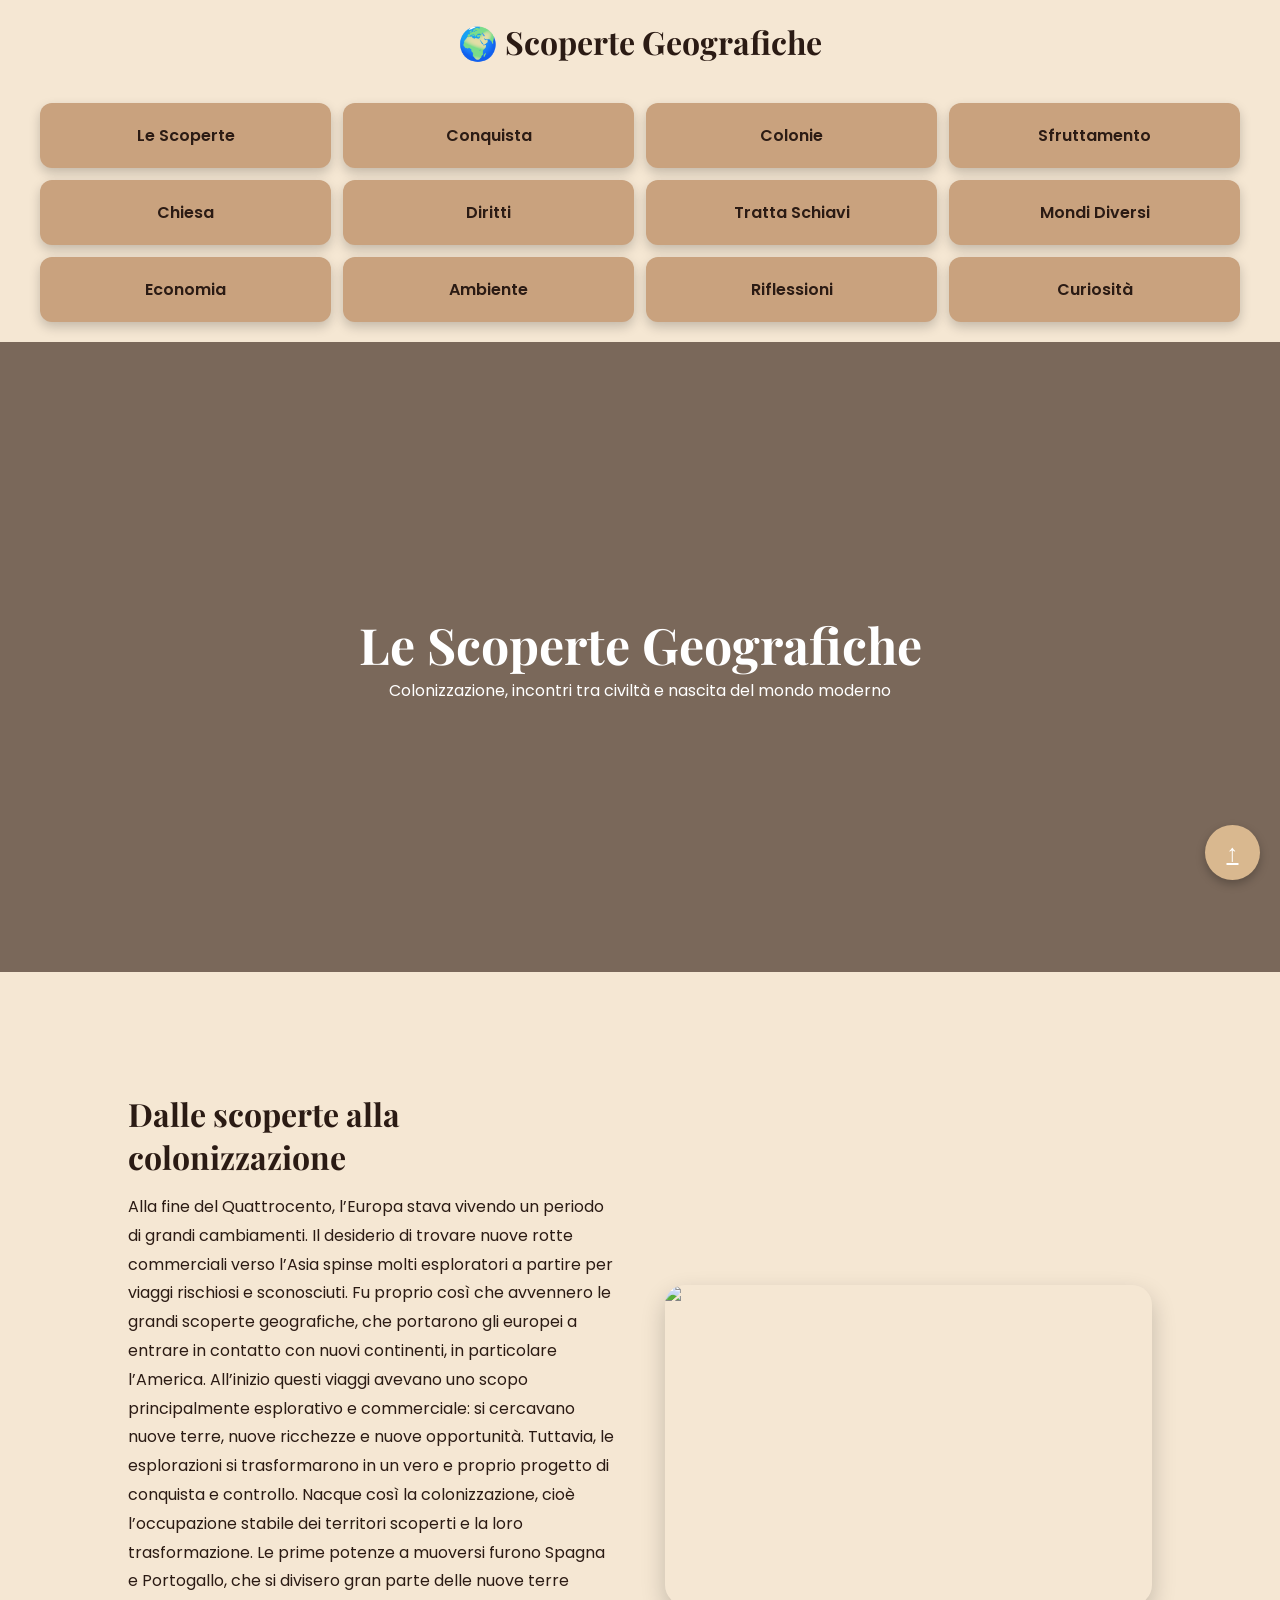
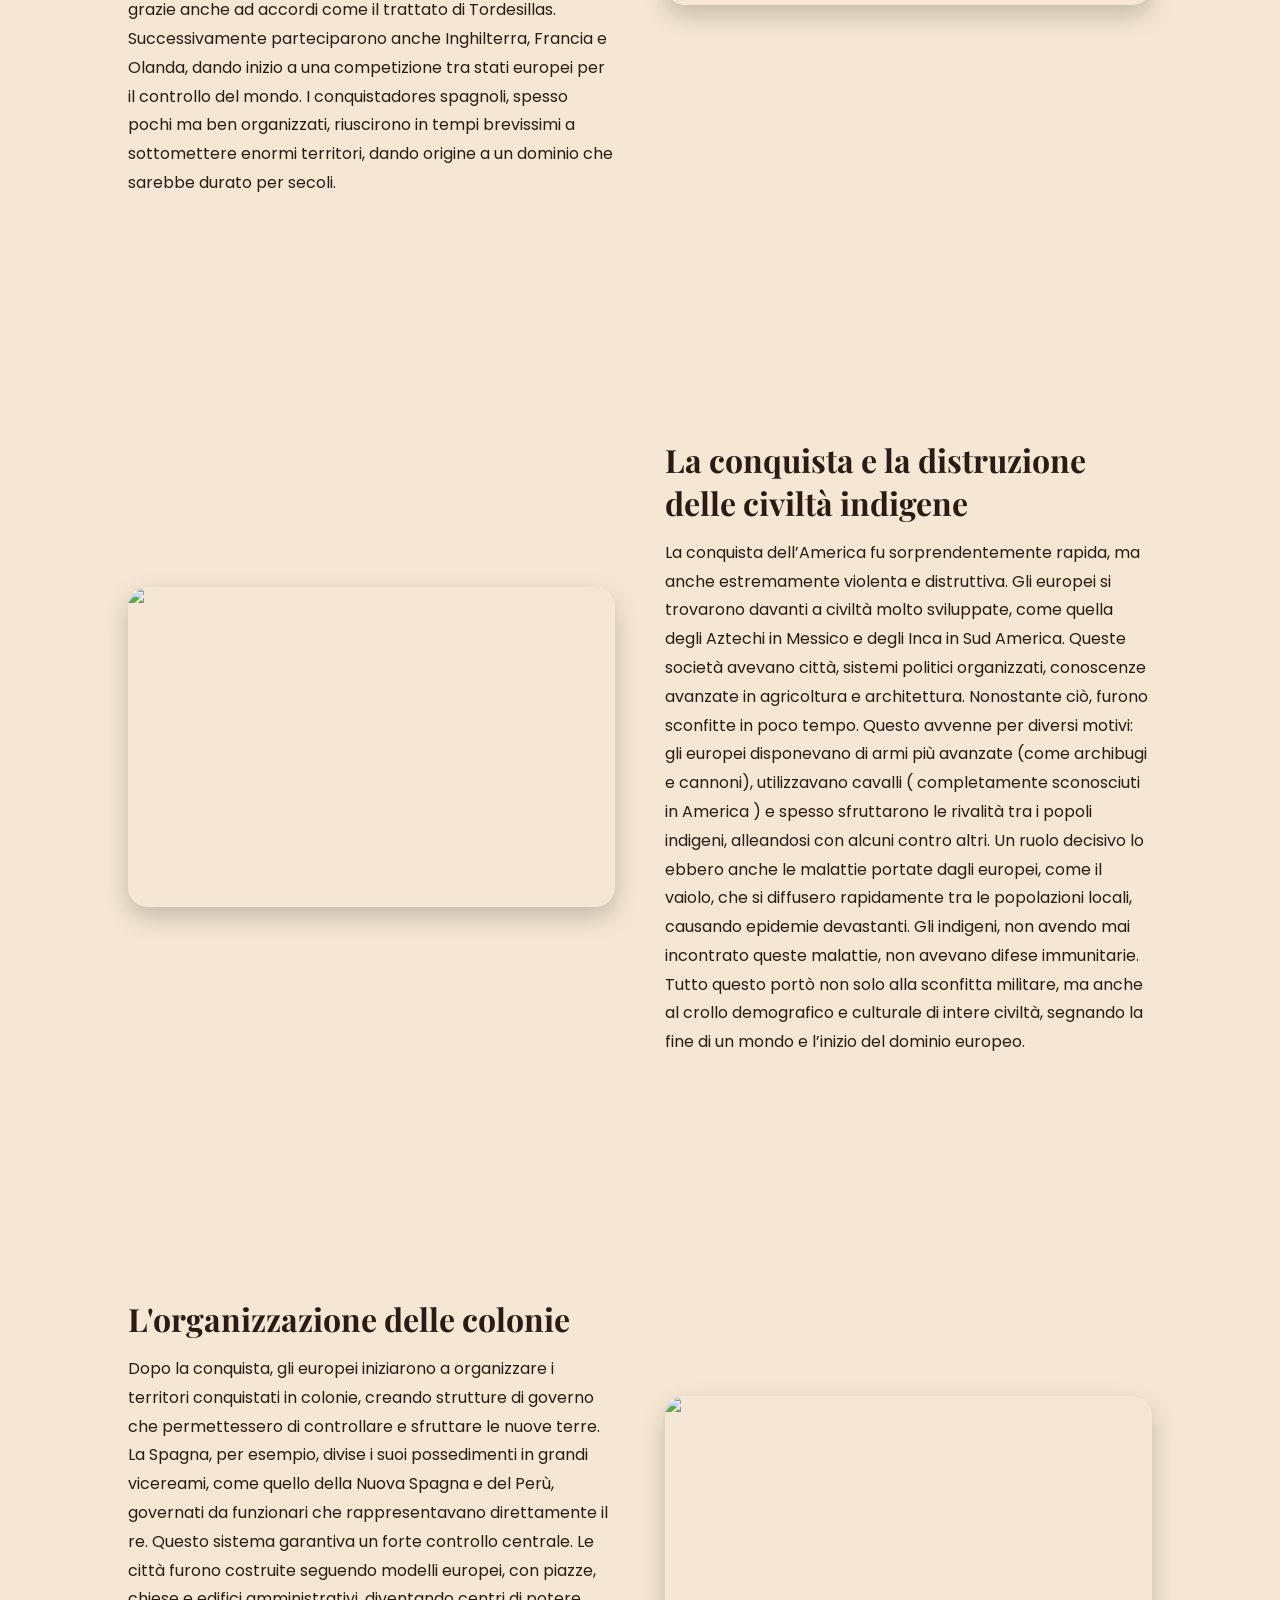
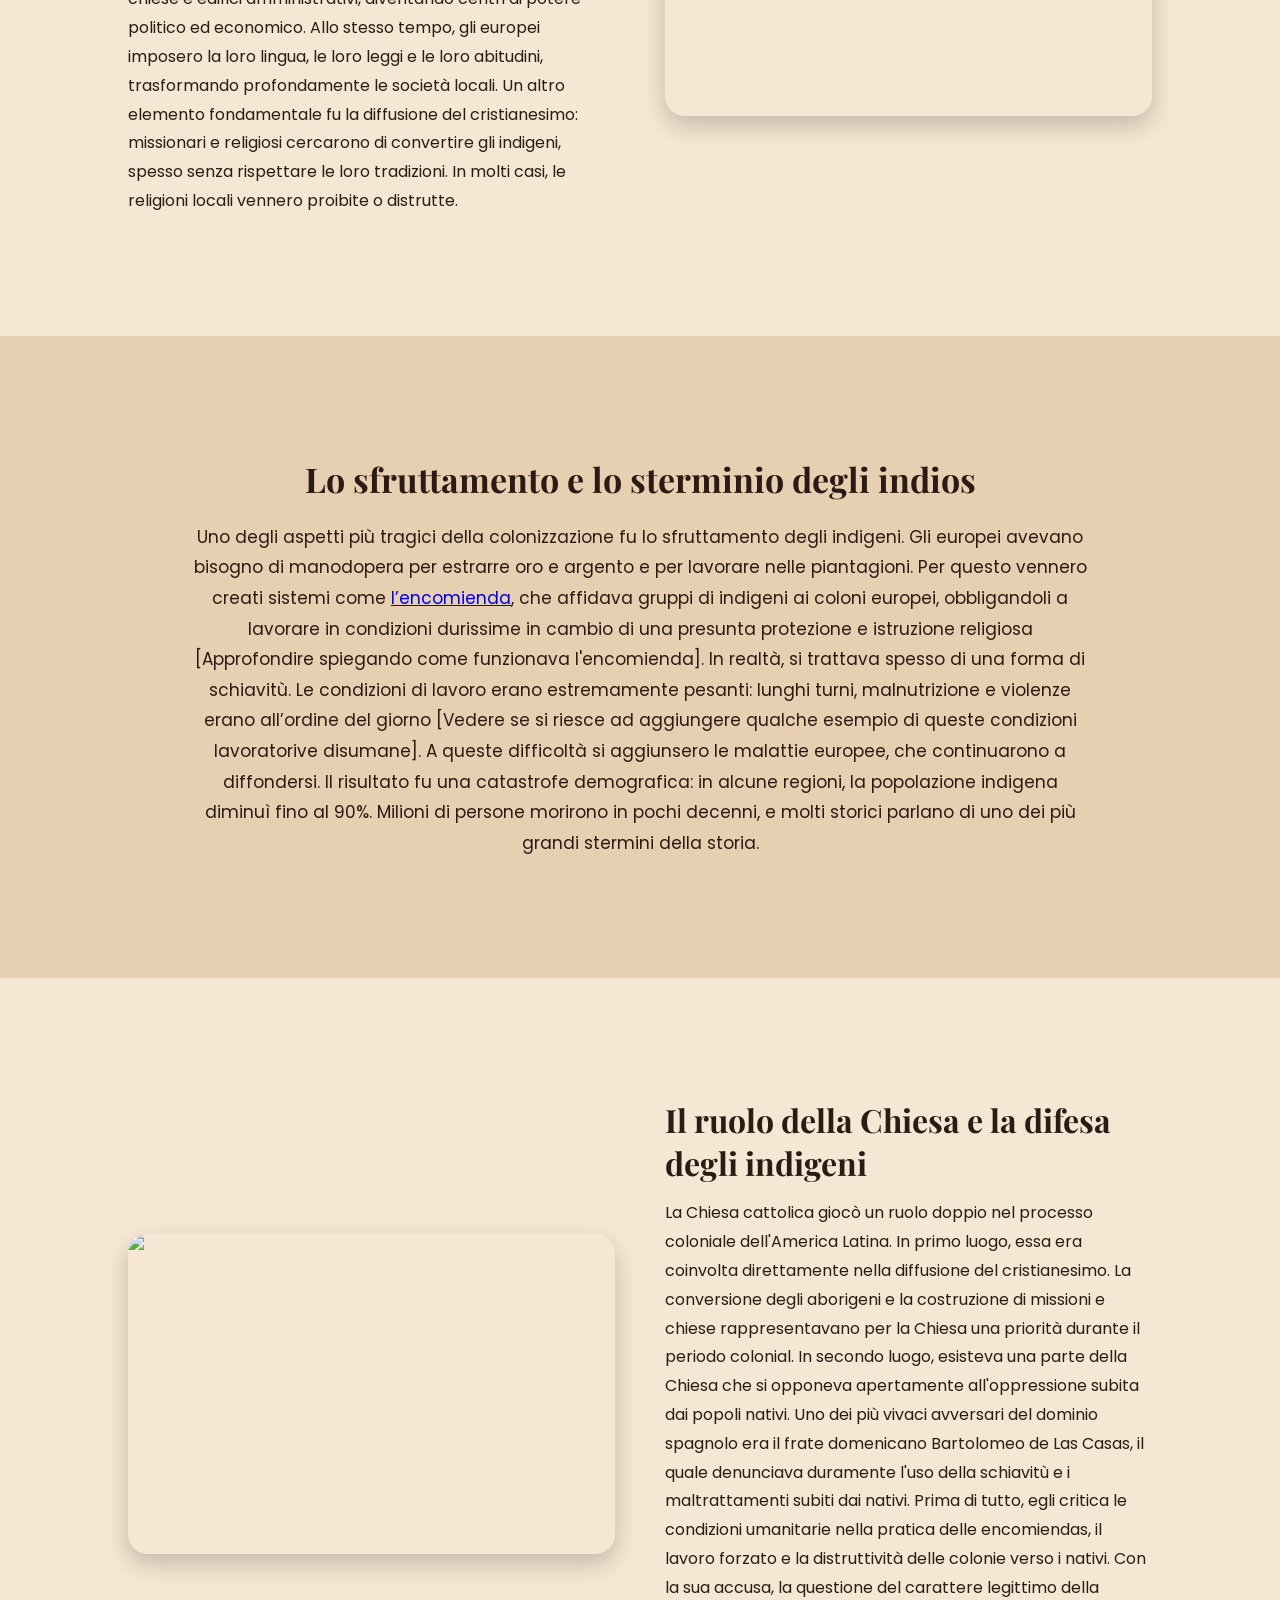
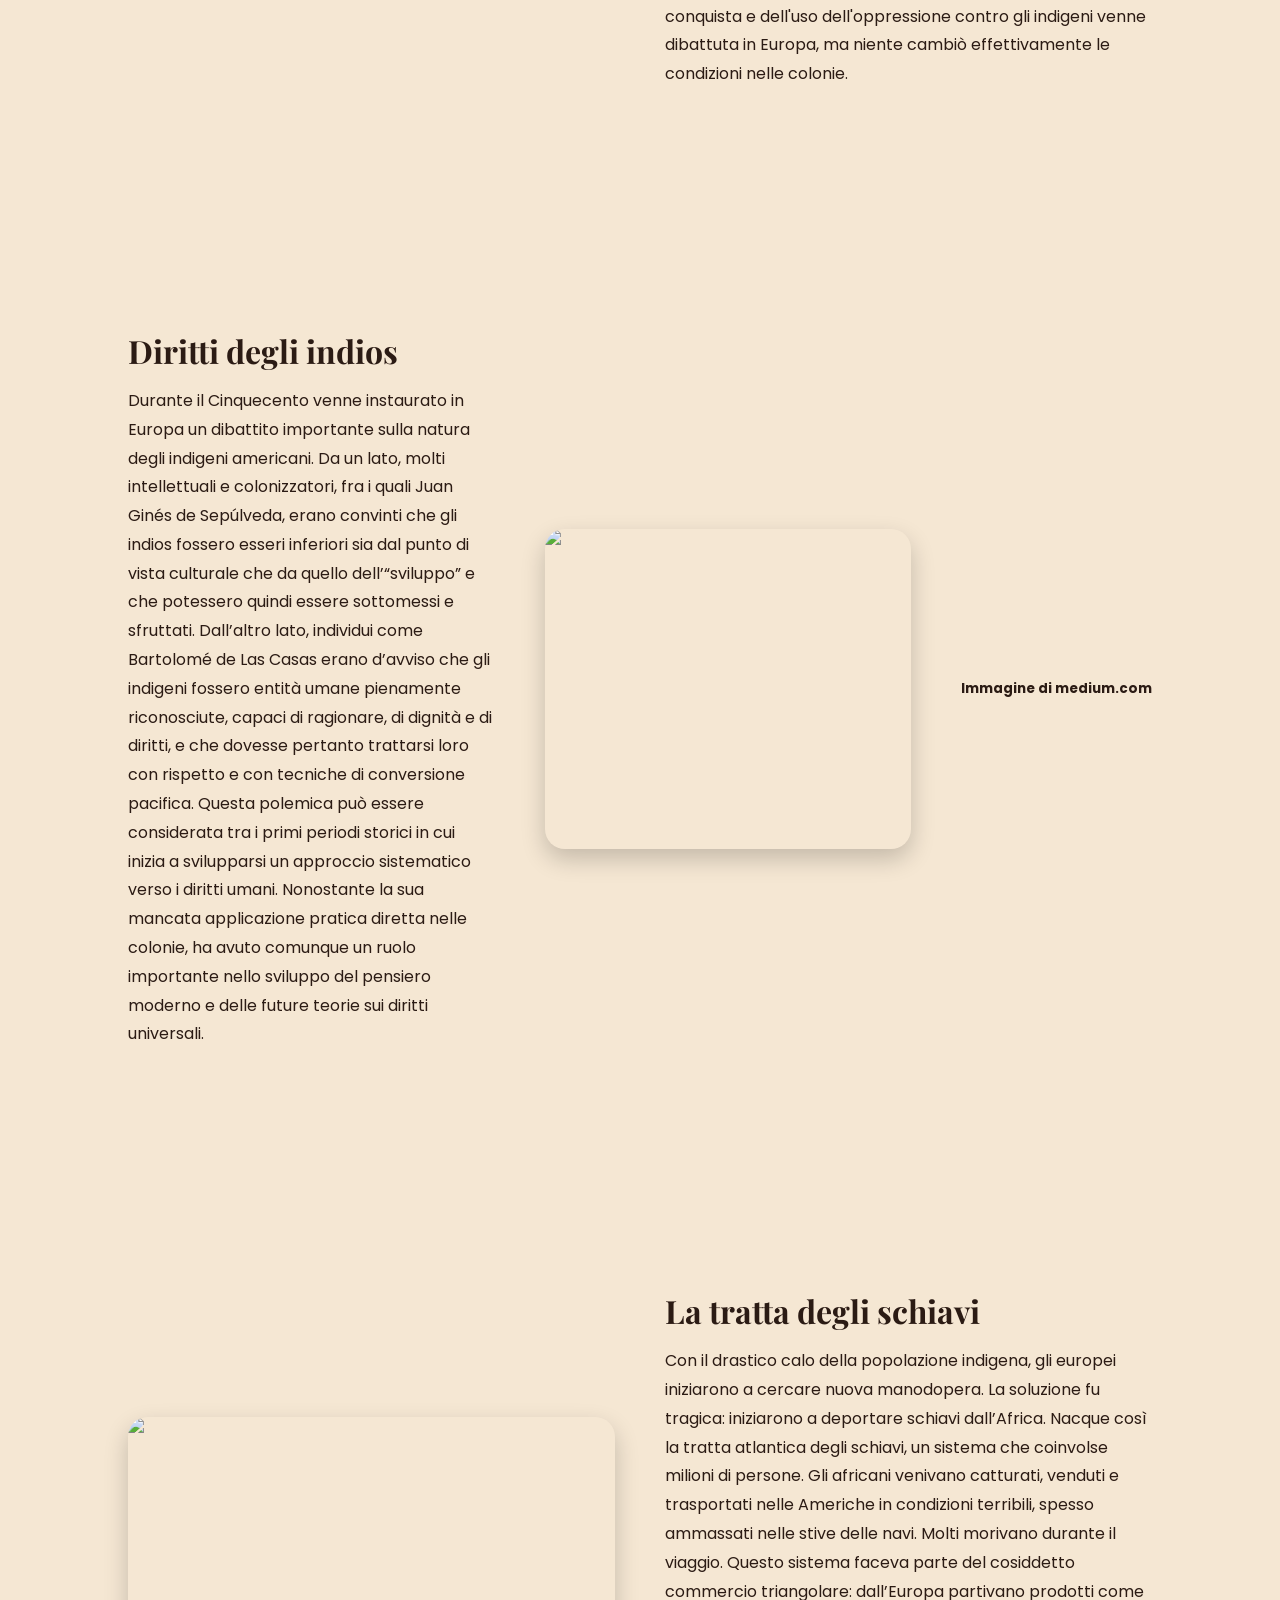
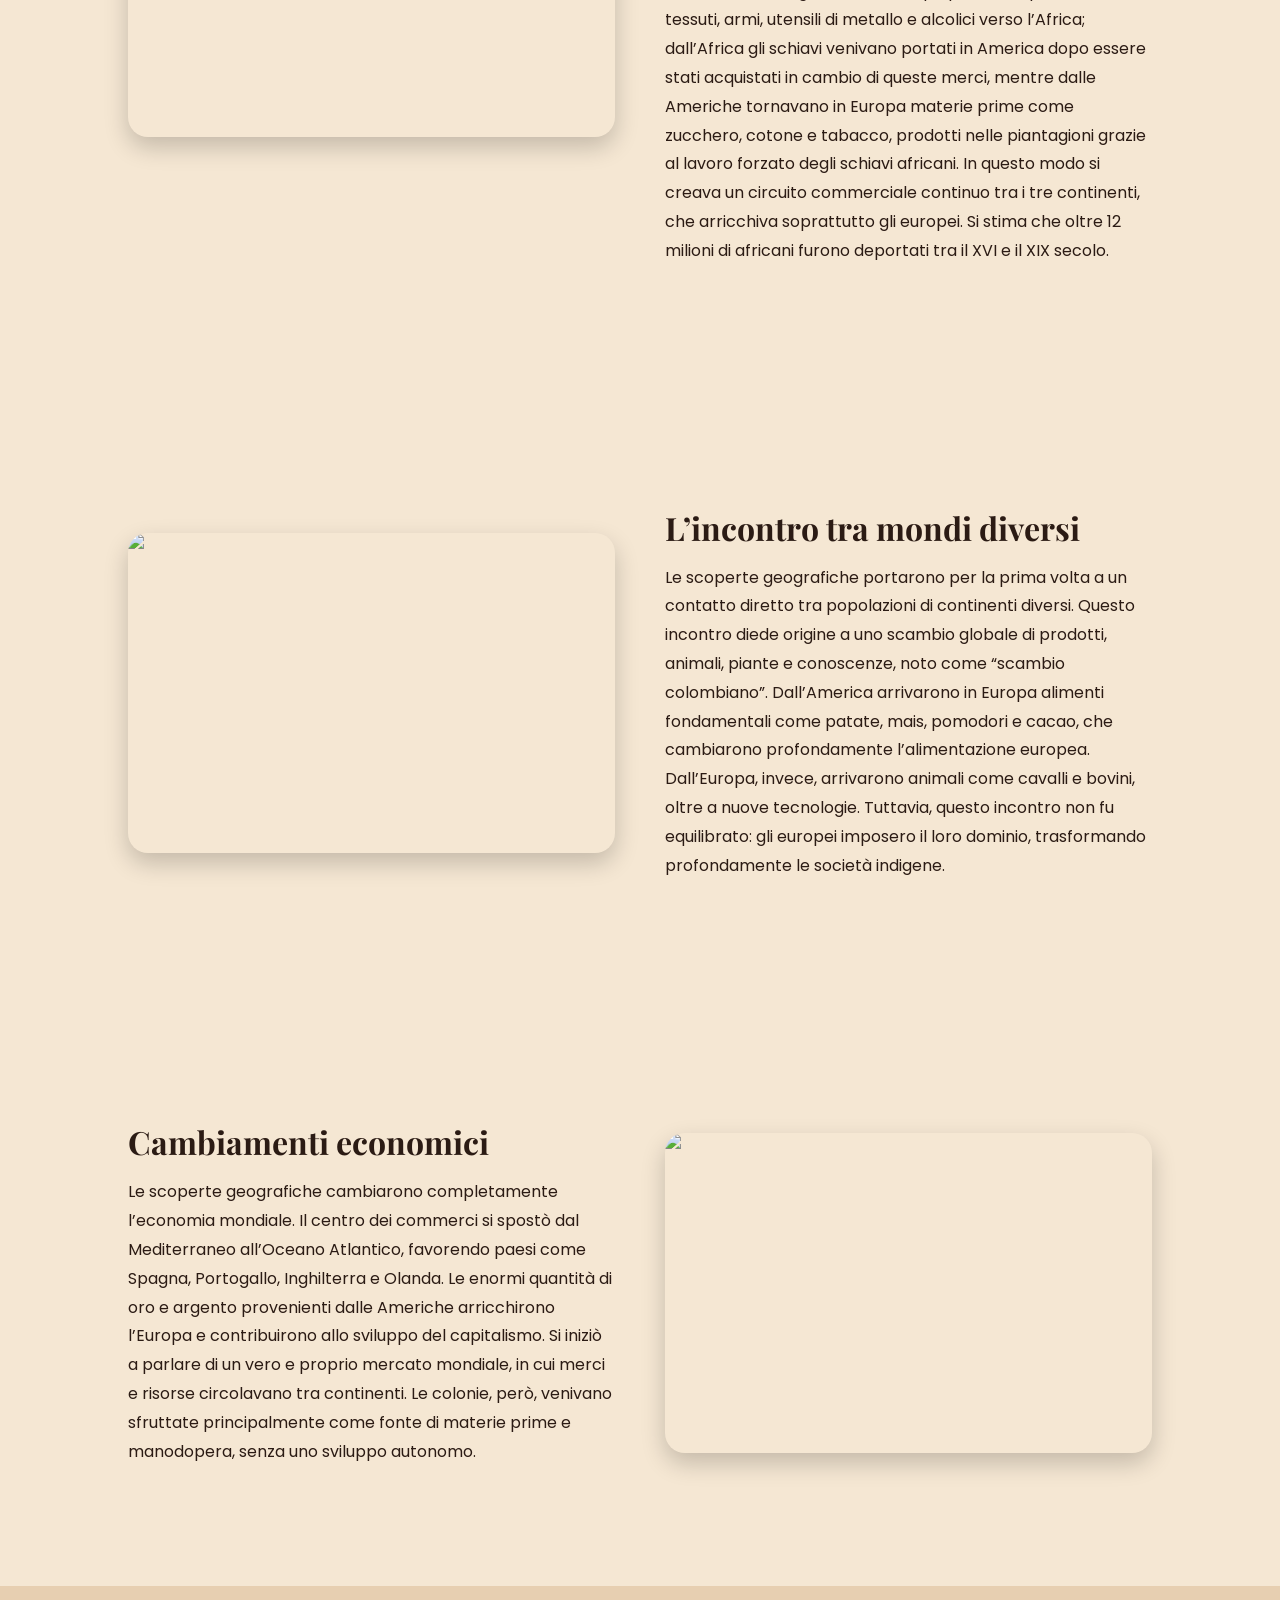
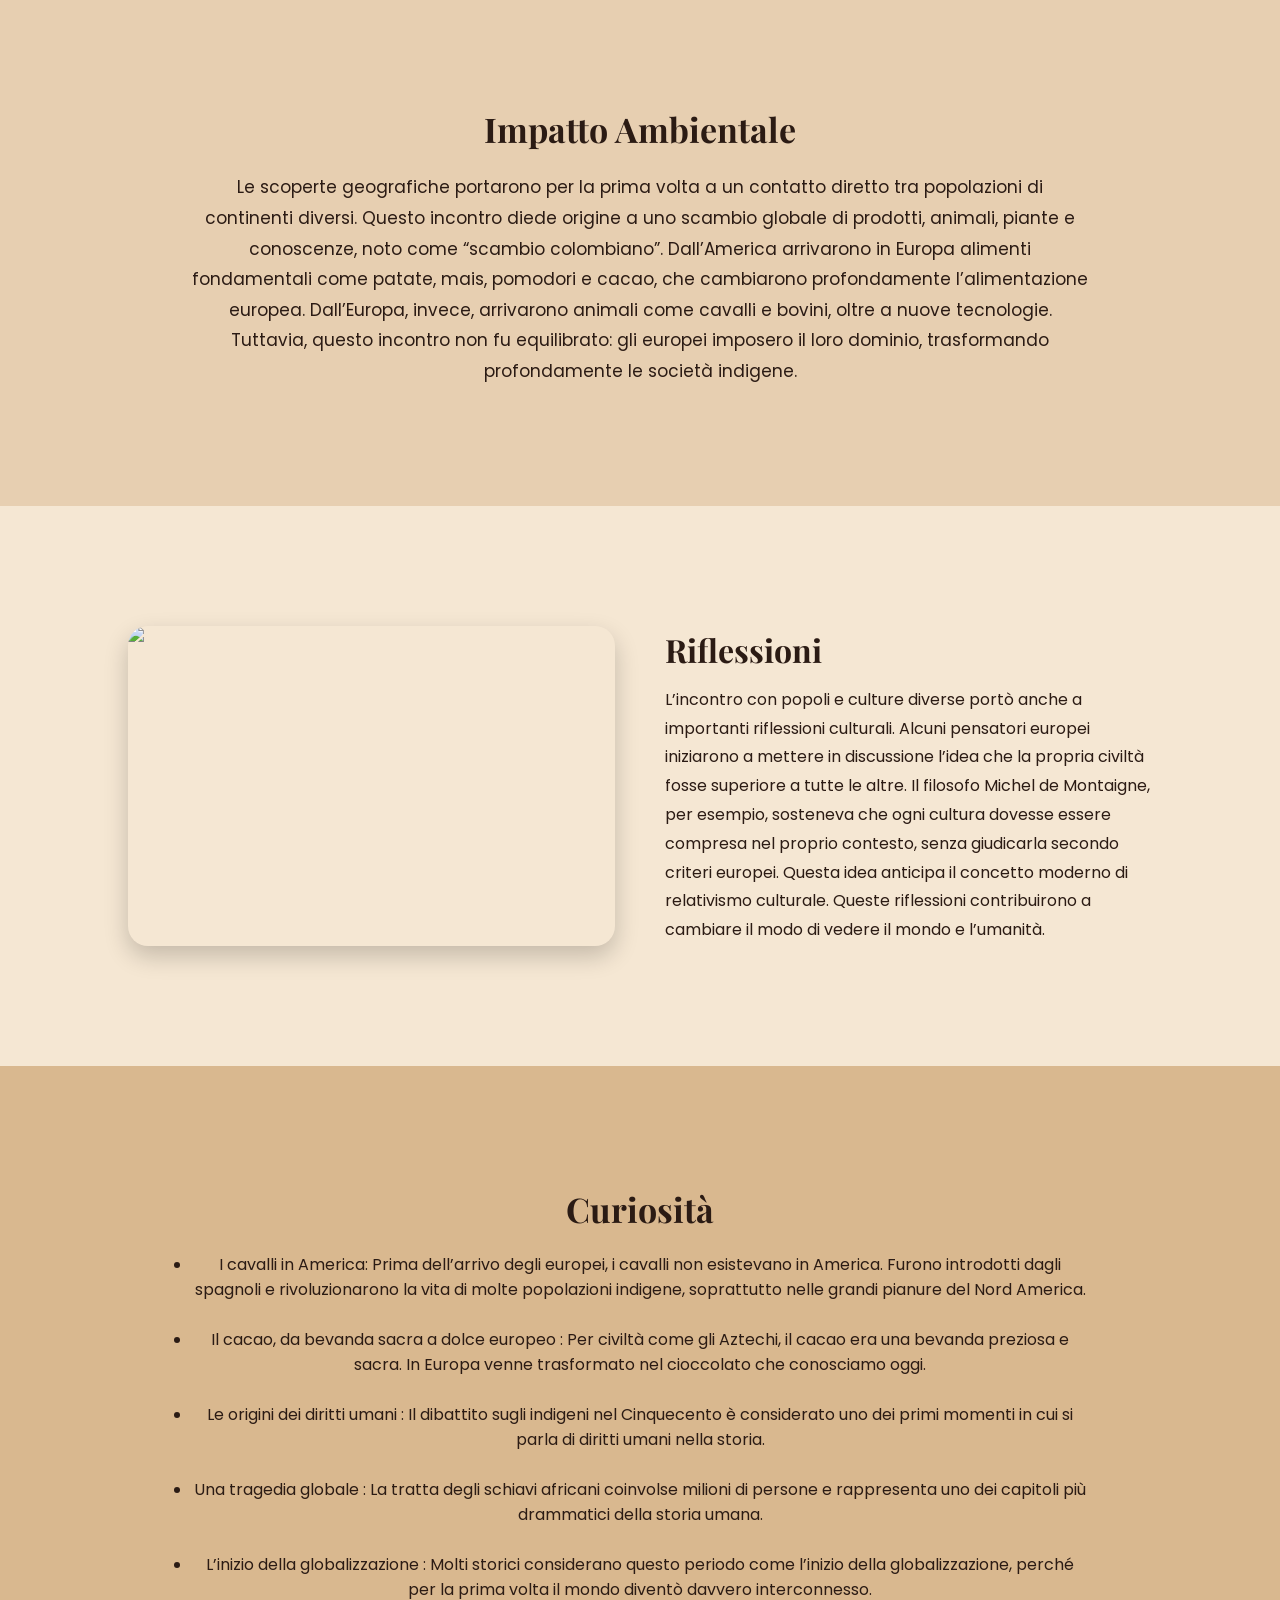
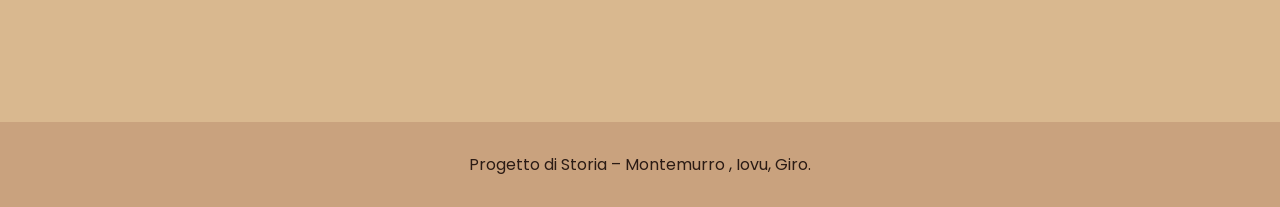
==== index.html @ 5b811555 "Add files via upload" ====
<!DOCTYPE html>
<html lang="it">
<head>
<meta charset="UTF-8">
<meta name="viewport" content="width=device-width, initial-scale=1.0">

<!-- titolo pagina -->
<title>Scoperte Geografiche</title>

<link href="https://fonts.googleapis.com/css2?family=Playfair+Display:wght@500;700&family=Poppins:wght@300;400;600&display=swap" rel="stylesheet">

<link rel="stylesheet" href="style.css">
</head>





<!---------------------------- CODICE -------------------------------->


<body>


    <!-- titolo -->
<header>
    <h1>🌍 Scoperte Geografiche</h1>
</header>



<!-- navbar a quadratini -->
 <section id="nav-grid">
<section class="nav-grid">
    <a href="#scoperte">Le Scoperte</a>
    <a href="#conquista">Conquista</a>
    <a href="#colonie">Colonie</a>
    <a href="#sfruttamento">Sfruttamento</a>
    <a href="#chiesa">Chiesa</a>
    <a href="#diritti">Diritti</a>
    <a href="#schiavi">Tratta Schiavi</a>
    <a href="#mondi">Mondi Diversi</a>
    <a href="#economia">Economia</a>
    <a href="#ambiente">Ambiente</a>
    <a href="#riflessioni">Riflessioni</a>
    <a href="#curiosita">Curiosità</a>
</section>
</section>




<!-- immagine main -->
<section class="hero">
    <div>
        <h2>Le Scoperte Geografiche</h2>
        <p>Colonizzazione, incontri tra civiltà e nascita del mondo moderno</p>
    </div>
</section>





<!-- sezione scoperte -->
<section id="scoperte" class="block">
<div class="text">
<h2>Dalle scoperte alla colonizzazione</h2>
<p>
Alla fine del Quattrocento, l’Europa stava vivendo un periodo di grandi cambiamenti. Il desiderio di trovare nuove rotte commerciali verso l’Asia spinse molti esploratori a partire per viaggi rischiosi e sconosciuti. Fu proprio così che avvennero le grandi scoperte geografiche, che portarono gli europei a entrare in contatto con nuovi continenti, in particolare l’America. 
All’inizio questi viaggi avevano uno scopo principalmente esplorativo e commerciale: si cercavano nuove terre, nuove ricchezze e nuove opportunità. Tuttavia, le esplorazioni si trasformarono in un vero e proprio progetto di conquista e controllo. Nacque così la colonizzazione, cioè l’occupazione stabile dei territori scoperti e la loro trasformazione. 
Le prime potenze a muoversi furono Spagna e Portogallo, che si divisero gran parte delle nuove terre grazie anche ad accordi come il trattato di Tordesillas. Successivamente parteciparono anche Inghilterra, Francia e Olanda, dando inizio a una competizione tra stati europei per il controllo del mondo. 
I conquistadores spagnoli, spesso pochi ma ben organizzati, riuscirono in tempi brevissimi a sottomettere enormi territori, dando origine a un dominio che sarebbe durato per secoli. 
</p>
</div>
<img src="https://images-ext-1.discordapp.net/external/blp57ToNmq8REt8oaeHAp9KP6cOHXQ6RP03s-ys7RvU/https/i.pinimg.com/1200x/17/d0/24/17d0243c47ddbab6aa42c740ec445bd6.jpg?format=webp&width=943&height=943">

</section>





<!-- sezione conquista -->
<section id="conquista" class="block reverse">
<div class="text">
<h2>La conquista e la distruzione delle civiltà indigene</h2>
<p>
La conquista dell’America fu sorprendentemente rapida, ma anche estremamente violenta e distruttiva. Gli europei si trovarono davanti a civiltà molto sviluppate, come quella degli Aztechi in Messico e degli Inca in Sud America. Queste società avevano città, sistemi politici organizzati, conoscenze avanzate in agricoltura e architettura. 
Nonostante ciò, furono sconfitte in poco tempo. Questo avvenne per diversi motivi: gli europei disponevano di armi più avanzate (come archibugi e cannoni), utilizzavano cavalli ( completamente sconosciuti in America ) e spesso sfruttarono le rivalità tra i popoli indigeni, alleandosi con alcuni contro altri. 
Un ruolo decisivo lo ebbero anche le malattie portate dagli europei, come il vaiolo, che si diffusero rapidamente tra le popolazioni locali, causando epidemie devastanti. Gli indigeni, non avendo mai incontrato queste malattie, non avevano difese immunitarie. 
Tutto questo portò non solo alla sconfitta militare, ma anche al crollo demografico e culturale di intere civiltà, segnando la fine di un mondo e l’inizio del dominio europeo. 
</p>
</div>
<img src="https://i.pinimg.com/736x/74/3d/20/743d2074345de9975d6468fc5e413dd2.jpg">
</section>





<!-- sezione colonie -->
<section id="colonie" class="block">
<div class="text">
<h2>L'organizzazione delle colonie</h2>
<p>
Dopo la conquista, gli europei iniziarono a organizzare i territori conquistati in colonie, creando strutture di governo che permettessero di controllare e sfruttare le nuove terre. 
La Spagna, per esempio, divise i suoi possedimenti in grandi vicereami, come quello della Nuova Spagna e del Perù, governati da funzionari che rappresentavano direttamente il re. Questo sistema garantiva un forte controllo centrale. 
Le città furono costruite seguendo modelli europei, con piazze, chiese e edifici amministrativi, diventando centri di potere politico ed economico. Allo stesso tempo, gli europei imposero la loro lingua, le loro leggi e le loro abitudini, trasformando profondamente le società locali. 
Un altro elemento fondamentale fu la diffusione del cristianesimo: missionari e religiosi cercarono di convertire gli indigeni, spesso senza rispettare le loro tradizioni. In molti casi, le religioni locali vennero proibite o distrutte. 
</p>
</div>
<img src="https://images-ext-1.discordapp.net/external/A9b42OyT9C0FWaZgTD7kOAVK0CBTtXnC2uZieTrd9vA/https/i.pinimg.com/1200x/2f/06/7f/2f067f54289d28c7226dfcaf58141e8f.jpg?format=webp&width=1173&height=941">
</section>





<!-- sezione sfruttamento -->
<section id="sfruttamento" class="full">
<h2>Lo sfruttamento e lo sterminio degli indios</h2>
<p>
Uno degli aspetti più tragici della colonizzazione fu lo sfruttamento degli indigeni. Gli europei
avevano bisogno di manodopera per estrarre oro e argento e per lavorare nelle piantagioni.
Per questo vennero creati sistemi come <a href="https://it.wikipedia.org/wiki/Encomienda">l’encomienda</a>, che affidava gruppi di indigeni ai coloni
europei, obbligandoli a lavorare in condizioni durissime in cambio di una presunta protezione e
istruzione religiosa [Approfondire spiegando come funzionava l'encomienda]. In realtà, si trattava
spesso di una forma di schiavitù.
Le condizioni di lavoro erano estremamente pesanti: lunghi turni, malnutrizione e violenze erano
all’ordine del giorno [Vedere se si riesce ad aggiungere qualche esempio di queste condizioni
lavoratorive disumane]. A queste difficoltà si aggiunsero le malattie europee, che continuarono a
diffondersi.
Il risultato fu una catastrofe demografica: in alcune regioni, la popolazione indigena diminuì fino al
90%. Milioni di persone morirono in pochi decenni, e molti storici parlano di uno dei più grandi
stermini della storia.
</p>
</section>





<!-- sezione chiesa -->
<section id="chiesa" class="block reverse">
<div class="text">
<h2>Il ruolo della Chiesa e la difesa degli indigeni</h2>
<p>
La Chiesa cattolica giocò un ruolo doppio nel processo coloniale dell'America Latina. In primo luogo, essa era coinvolta direttamente nella diffusione del cristianesimo. La conversione degli aborigeni e la costruzione di missioni e chiese rappresentavano per la Chiesa una priorità durante il periodo colonial.
In secondo luogo, esisteva una parte della Chiesa che si opponeva apertamente all'oppressione subita dai popoli nativi. Uno dei più vivaci avversari del dominio spagnolo era il frate domenicano Bartolomeo de Las Casas, il quale denunciava duramente l'uso della schiavitù e i maltrattamenti subiti dai nativi.
Prima di tutto, egli critica le condizioni umanitarie nella pratica delle encomiendas, il lavoro forzato e la distruttività delle colonie verso i nativi. Con la sua accusa, la questione del carattere legittimo della conquista e dell'uso dell'oppressione contro gli indigeni venne dibattuta in Europa, ma niente cambiò effettivamente le condizioni nelle colonie.
</p>
</div>
<img src="https://images-ext-1.discordapp.net/external/BnNQ3rUx0LjYI3KFSXfnQ-6LPkJyHZsGEMn3PQi8iPg/https/i.pinimg.com/736x/ce/aa/d2/ceaad298cf0fff2f71801a28b8ada460.jpg?format=webp&width=628&height=943">
</section>





<!-- sezione diritti -->
<section id="diritti" class="block">
<div class="text">
<h2>Diritti degli indios</h2>
<p>
Durante il Cinquecento venne instaurato in Europa un dibattito importante sulla natura degli indigeni americani. Da un lato, molti intellettuali e colonizzatori, fra i quali Juan Ginés de Sepúlveda, erano convinti che gli indios fossero esseri inferiori sia dal punto di vista culturale che da quello dell’“sviluppo” e che potessero quindi essere sottomessi e sfruttati.
Dall’altro lato, individui come Bartolomé de Las Casas erano d’avviso che gli indigeni fossero entità umane pienamente riconosciute, capaci di ragionare, di dignità e di diritti, e che dovesse pertanto trattarsi loro con rispetto e con tecniche di conversione pacifica.
Questa polemica può essere considerata tra i primi periodi storici in cui inizia a svilupparsi un approccio sistematico verso i diritti umani. Nonostante la sua mancata applicazione pratica diretta nelle colonie, ha avuto comunque un ruolo importante nello sviluppo del pensiero moderno e delle future teorie sui diritti universali.
</p>
</div>
<img src="https://i.pinimg.com/1200x/95/e3/ad/95e3ad5db715d908336ee8ca431ffdba.jpg">
<h5>Immagine di medium.com</h5>
</section>





<!-- sezione schiavi -->
<section id="schiavi" class="block reverse">
<div class="text">
<h2>La tratta degli schiavi</h2>
<p>
Con il drastico calo della popolazione indigena, gli europei iniziarono a cercare nuova manodopera. La soluzione fu tragica: iniziarono a deportare schiavi dall’Africa. 
Nacque così la tratta atlantica degli schiavi, un sistema che coinvolse milioni di persone. Gli africani venivano catturati, venduti e trasportati nelle Americhe in condizioni terribili, spesso ammassati nelle stive delle navi. Molti morivano durante il viaggio. 
Questo sistema faceva parte del cosiddetto commercio triangolare: dall’Europa partivano prodotti come tessuti, armi, utensili di metallo e alcolici verso l’Africa; dall’Africa gli schiavi venivano portati in America dopo essere stati acquistati in cambio di queste merci, mentre dalle Americhe tornavano in Europa materie prime come zucchero, cotone e tabacco, prodotti nelle piantagioni grazie al lavoro forzato degli schiavi africani. In questo modo si creava un circuito commerciale continuo tra i tre continenti, che arricchiva soprattutto gli europei.
Si stima che oltre 12 milioni di africani furono deportati tra il XVI e il XIX secolo.
</p>
</div>
<img src="https://images-ext-1.discordapp.net/external/VCZCb43WQeZqpvBWSHO6QHGhgfrzbKBCZ4BBd_lvrmY/https/i.pinimg.com/736x/e2/35/f2/e235f26f327429f6b8b0cb2c80ca6422.jpg?format=webp&width=920&height=920">
</section>





<!-- sezione mondi diversi -->
<section id="mondi" class="block reverse">
<div class="text">
<h2>L’incontro tra mondi diversi</h2>
<p>
Le scoperte geografiche portarono per la prima volta a un contatto diretto tra popolazioni di
continenti diversi. Questo incontro diede origine a uno scambio globale di prodotti, animali, piante e
conoscenze, noto come “scambio colombiano”.
Dall’America arrivarono in Europa alimenti fondamentali come patate, mais, pomodori e cacao, che
cambiarono profondamente l’alimentazione europea. Dall’Europa, invece, arrivarono animali come
cavalli e bovini, oltre a nuove tecnologie.
Tuttavia, questo incontro non fu equilibrato: gli europei imposero il loro dominio, trasformando
profondamente le società indigene.
</p>
</div>
<img src="https://images-ext-1.discordapp.net/external/BnNQ3rUx0LjYI3KFSXfnQ-6LPkJyHZsGEMn3PQi8iPg/https/i.pinimg.com/736x/ce/aa/d2/ceaad298cf0fff2f71801a28b8ada460.jpg?format=webp&width=628&height=943">
</section>





<!-- sezione economia -->
<section id="economia" class="block">
<div class="text">
<h2>Cambiamenti economici</h2>
<p>
Le scoperte geografiche cambiarono completamente l’economia mondiale. Il centro dei commerci si spostò dal Mediterraneo all’Oceano Atlantico, favorendo paesi come Spagna, Portogallo, Inghilterra e Olanda. 
Le enormi quantità di oro e argento provenienti dalle Americhe arricchirono l’Europa e contribuirono allo sviluppo del capitalismo. Si iniziò a parlare di un vero e proprio mercato mondiale, in cui merci e risorse circolavano tra continenti. 
Le colonie, però, venivano sfruttate principalmente come fonte di materie prime e manodopera, senza uno sviluppo autonomo. 
</p>
</div>
<img src="https://images-ext-1.discordapp.net/external/FDK-PiAXdiMK03xiyGQNvVlkaMLy8j06BBdY6kBxV28/https/i.pinimg.com/736x/ae/e6/f8/aee6f8e4009e0c3ab9b3415b233bbca2.jpg?format=webp&width=920&height=690">
</section>




<!-- sezione ambiente -->
<section id="ambiente" class="full">
<h2>Impatto Ambientale</h2>
<p>
Le scoperte geografiche portarono per la prima volta a un contatto diretto tra popolazioni di continenti diversi. Questo incontro diede origine a uno scambio globale di prodotti, animali, piante e conoscenze, noto come “scambio colombiano”. 
Dall’America arrivarono in Europa alimenti fondamentali come patate, mais, pomodori e cacao, che cambiarono profondamente l’alimentazione europea. Dall’Europa, invece, arrivarono animali come cavalli e bovini, oltre a nuove tecnologie. 
Tuttavia, questo incontro non fu equilibrato: gli europei imposero il loro dominio, trasformando profondamente le società indigene. 
</p>
</section>





<!-- sezioen riflessioni -->
<section id="riflessioni" class="block reverse">
<div class="text">
<h2>Riflessioni</h2>
<p>
L’incontro con popoli e culture diverse portò anche a importanti riflessioni culturali. Alcuni pensatori europei iniziarono a mettere in discussione l’idea che la propria civiltà fosse superiore a tutte le altre. 
Il filosofo Michel de Montaigne, per esempio, sosteneva che ogni cultura dovesse essere compresa nel proprio contesto, senza giudicarla secondo criteri europei. Questa idea anticipa il concetto moderno di relativismo culturale. 
Queste riflessioni contribuirono a cambiare il modo di vedere il mondo e l’umanità. 
</p>
</div>
<img src="https://i.pinimg.com/736x/36/82/e9/3682e90f6d37b9d8717666f8bbf24911.jpg">
</section>






<!-- sezione curiosita -->
<section id="curiosita" class="full alt">
<h2>Curiosità</h2>
<p>
<ul>
<li>I cavalli in America:  Prima dell’arrivo degli europei, i cavalli non esistevano in America. Furono introdotti dagli spagnoli e rivoluzionarono la vita di molte popolazioni indigene, soprattutto nelle grandi pianure del Nord America. </li>
<br>
<li>Il cacao, da bevanda sacra a dolce europeo : Per civiltà come gli Aztechi, il cacao era una bevanda preziosa e sacra. In Europa venne trasformato nel cioccolato che conosciamo oggi. </li>
<br>
<li>Le origini dei diritti umani :
Il dibattito sugli indigeni nel Cinquecento è considerato uno dei primi momenti in cui si parla di diritti umani nella storia. </li>
<br>
<li>Una tragedia globale :
La tratta degli schiavi africani coinvolse milioni di persone e rappresenta uno dei capitoli più drammatici della storia umana. </li>
<br>
<li>L’inizio della globalizzazione :
Molti storici considerano questo periodo come l’inizio della globalizzazione, perché per la prima volta il mondo diventò davvero interconnesso. </li>
</ul>
</p>
</section>



<a href="#nav-grid" class="torna-su">
    ↑
  </a>




<footer>
    <p>Progetto di Storia – Montemurro , Iovu, Giro.</p>
</footer>

</body>
</html>
---- style.css ----
*{
    margin:0;
    padding:0;
    box-sizing:border-box;
    scroll-behavior:smooth;
}




body{
    font-family:'Poppins', sans-serif;
    background:#f5e7d3;
    color:#2b1b14;
}




/* HEADER */
header{
    text-align:center;
    padding:20px;
    font-family:'Playfair Display', serif;
}





/* NAVBAR A QUADRATI */
.nav-grid{
    display:grid;
    grid-template-columns:repeat(4, 1fr);
    gap:12px;
    padding:20px 40px;
}

.nav-grid a{
    background:#c9a27e;
    padding:20px;
    text-align:center;
    text-decoration:none;
    color:#2b1b14;
    font-weight:600;
    border-radius:12px;
    transition:0.3s;
    box-shadow:0 5px 12px rgba(0,0,0,0.2);
}

.nav-grid a:hover{
    transform:scale(1.05);
    background:#b88f6b;
}








/* HERO */
.hero{
    height:70vh;
    display:flex;
    align-items:center;
    justify-content:center;
    text-align:center;
    background:url('https://i.pinimg.com/1200x/ca/dc/c0/cadcc0ebbc3e43bfedec137bfd70d02d.jpg') center/cover;
    position:relative;
    color:white;
}

.hero::after{
    content:'';
    position:absolute;
    inset:0;
    background:rgba(40,20,10,0.6);
}

.hero div{
    position:relative;
    z-index:1;
}

.hero h2{
    font-size:50px;
    font-family:'Playfair Display', serif;
}









/* BLOCK */
.block{
    display:flex;
    align-items:center;
    gap:50px;
    padding:120px 10%;
}

.block.reverse{
    flex-direction:row-reverse;
}

.text{
    flex:1;
}

.text h2{
    font-family:'Playfair Display', serif;
    font-size:32px;
    margin-bottom:15px;
}

.text p{
    line-height:1.8;
    font-size:16px;
}

/* IMMAGINI */
.block img{
    flex:1;
    height:320px;
    border-radius:20px;
    object-fit:cover;
    box-shadow:0 10px 25px rgba(0,0,0,0.2);
}










/* FULL SECTION */
.full{
    padding:120px 15%;
    text-align:center;
    background:#e7cfb1;
}

.full.alt{
    background:#d9b88f;
}

.full h2{
    font-family:'Playfair Display', serif;
    font-size:34px;
    margin-bottom:20px;
}

.full p{
    line-height:1.8;
    font-size:17px;
}

/* FOOTER */
footer{
    text-align:center;
    padding:30px;
    background:#c9a27e;
}








.torna-su {
  position: fixed;
  bottom: 20px;
  right: 20px;
  width: 55px;
  height: 55px;
  background-color: #d9b88f;
  color: white;
  display: flex;
  align-items: center;
  justify-content: center;
  border-radius: 50%;
  font-size: 24px;
  font-weight: bold;
  cursor: pointer;
  box-shadow: 0 4px 10px rgba(0,0,0,0.25);
  transition: all 0.3s ease;
}

.torna-su:hover {
  background-color:#d9b88fd9;
  transform: scale(1.1);
}
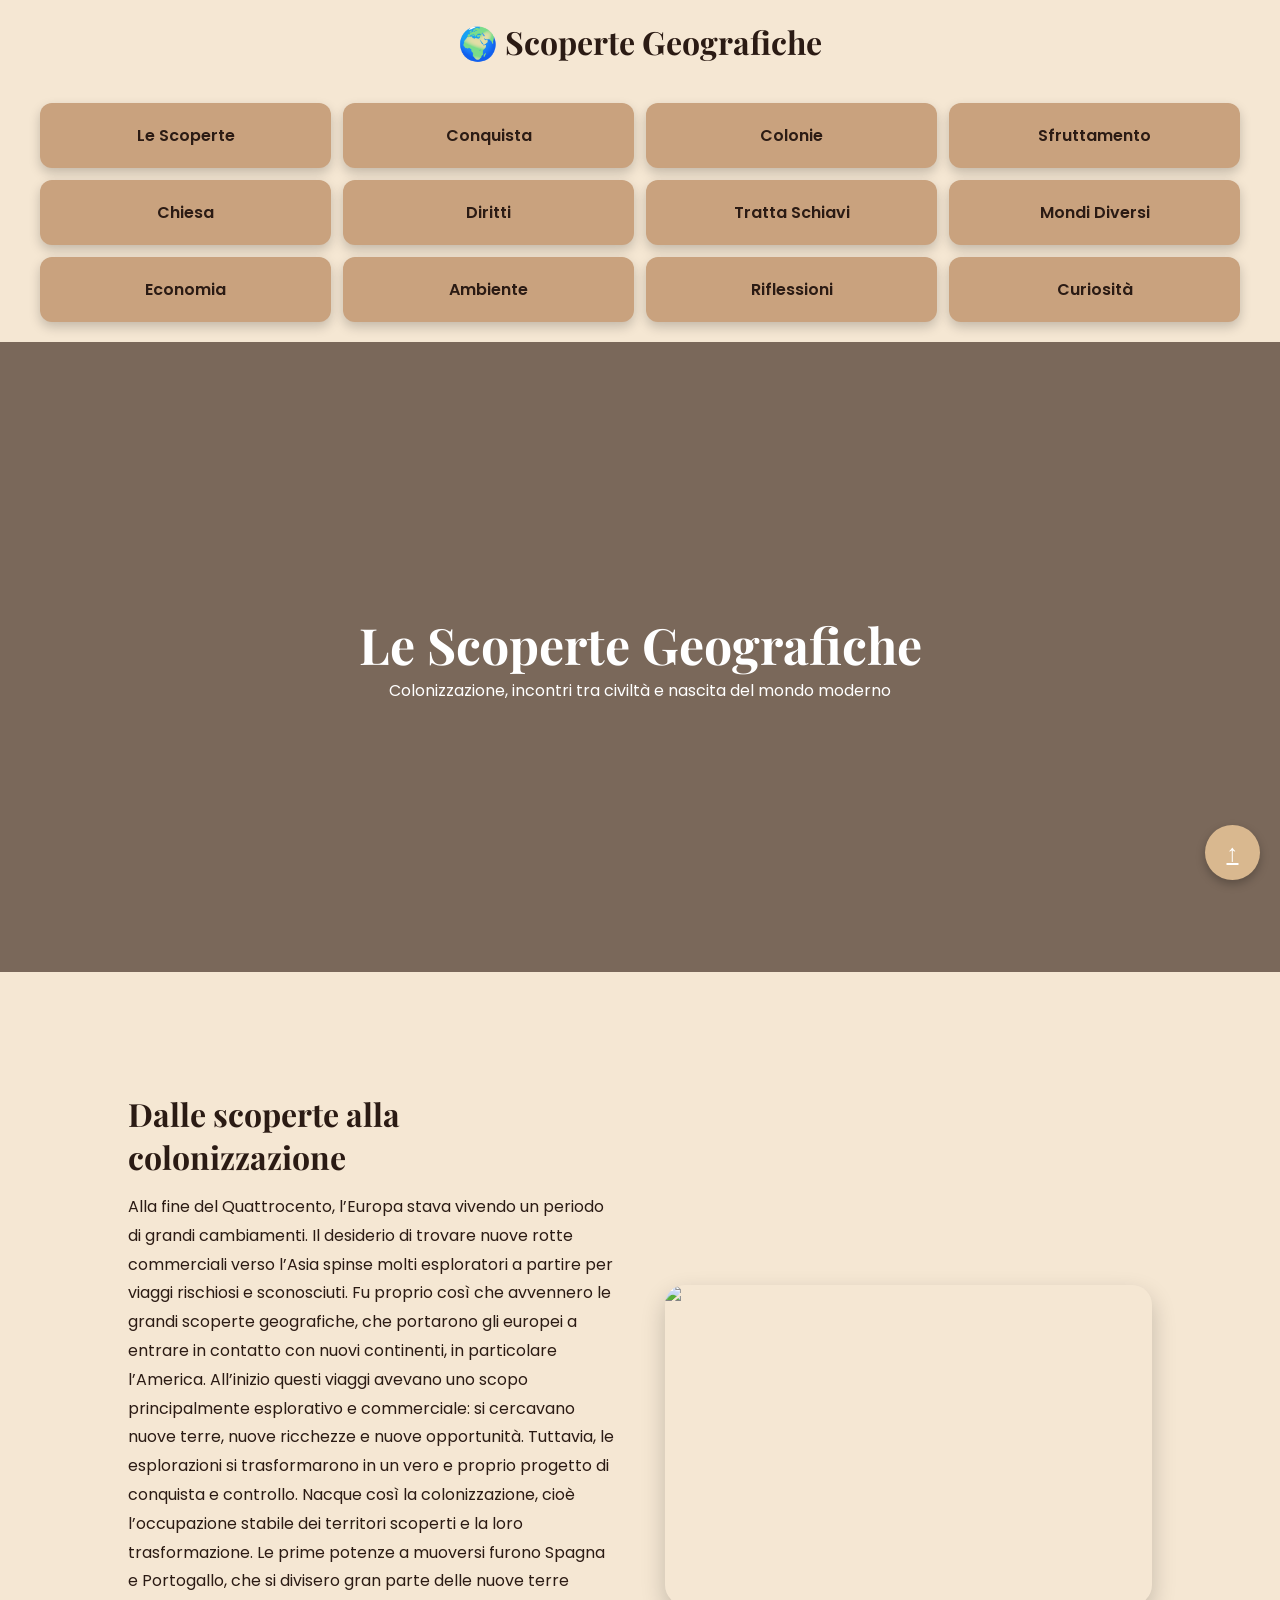
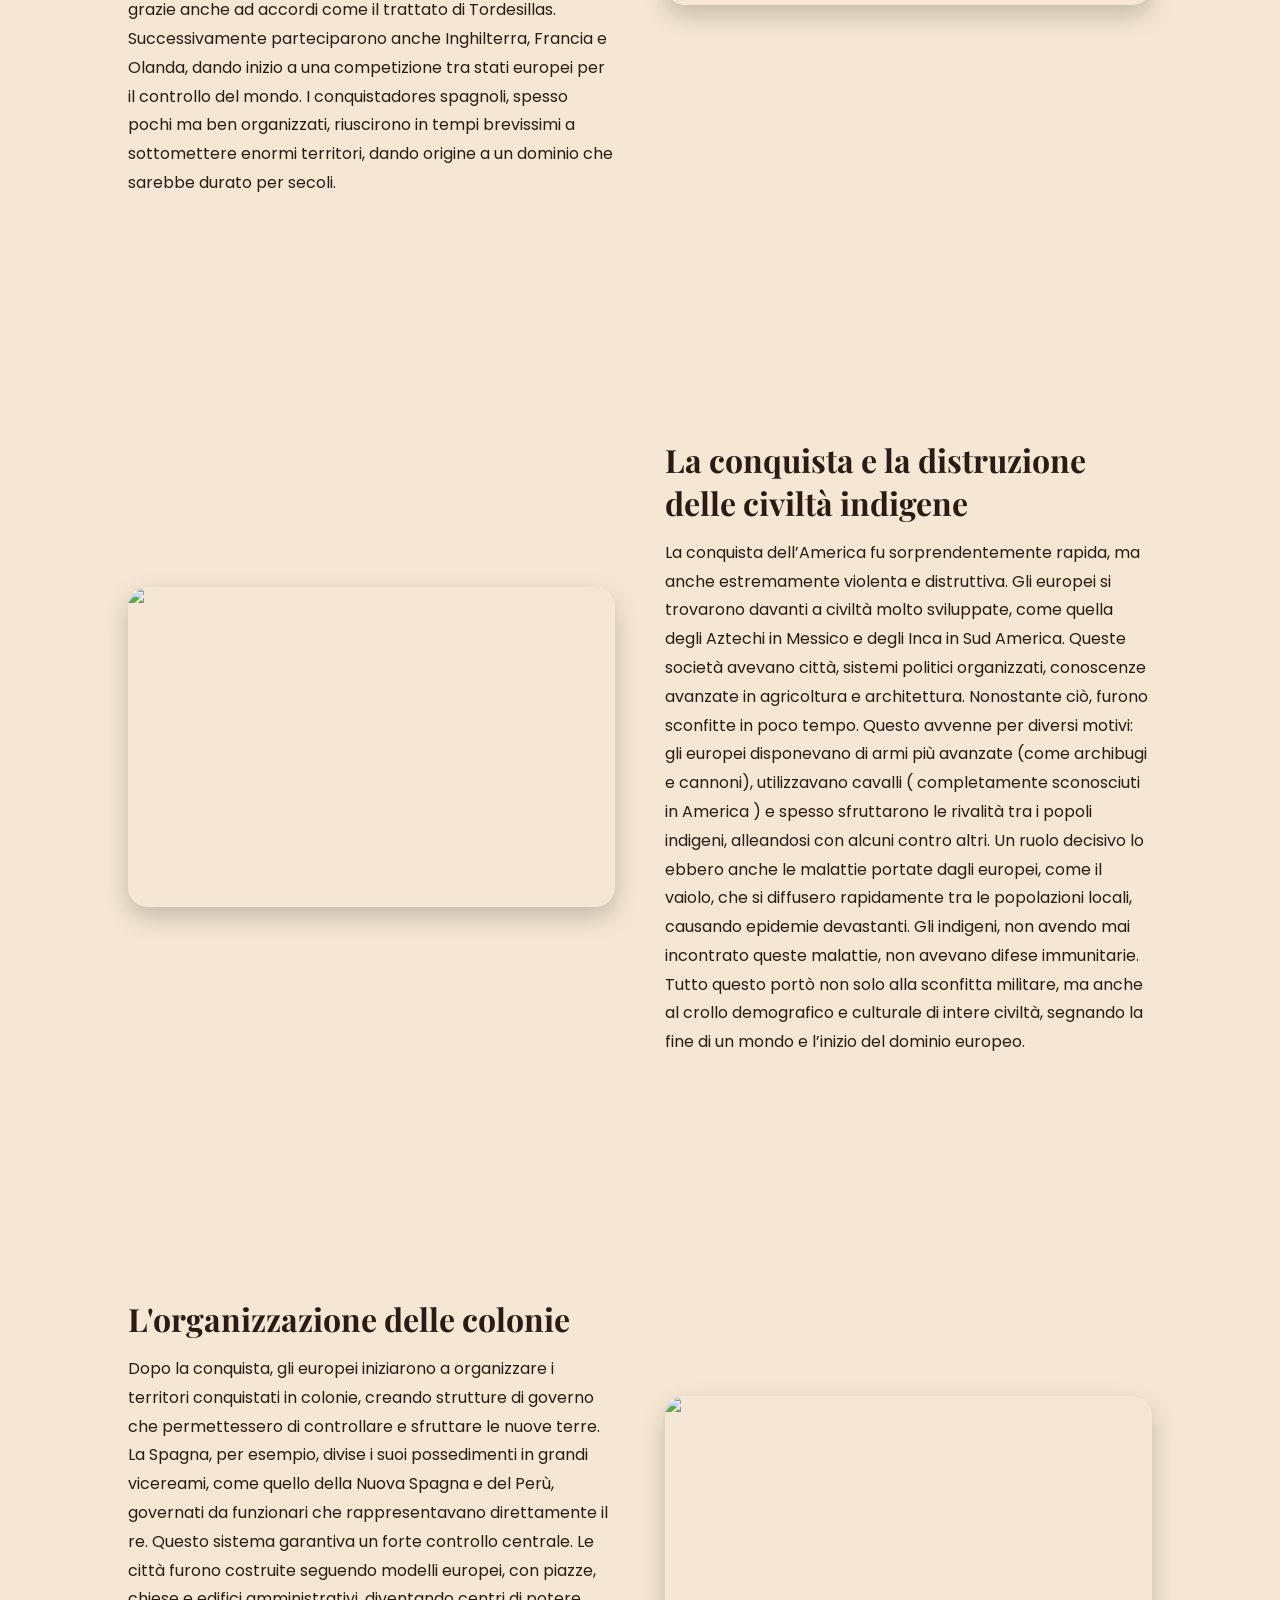
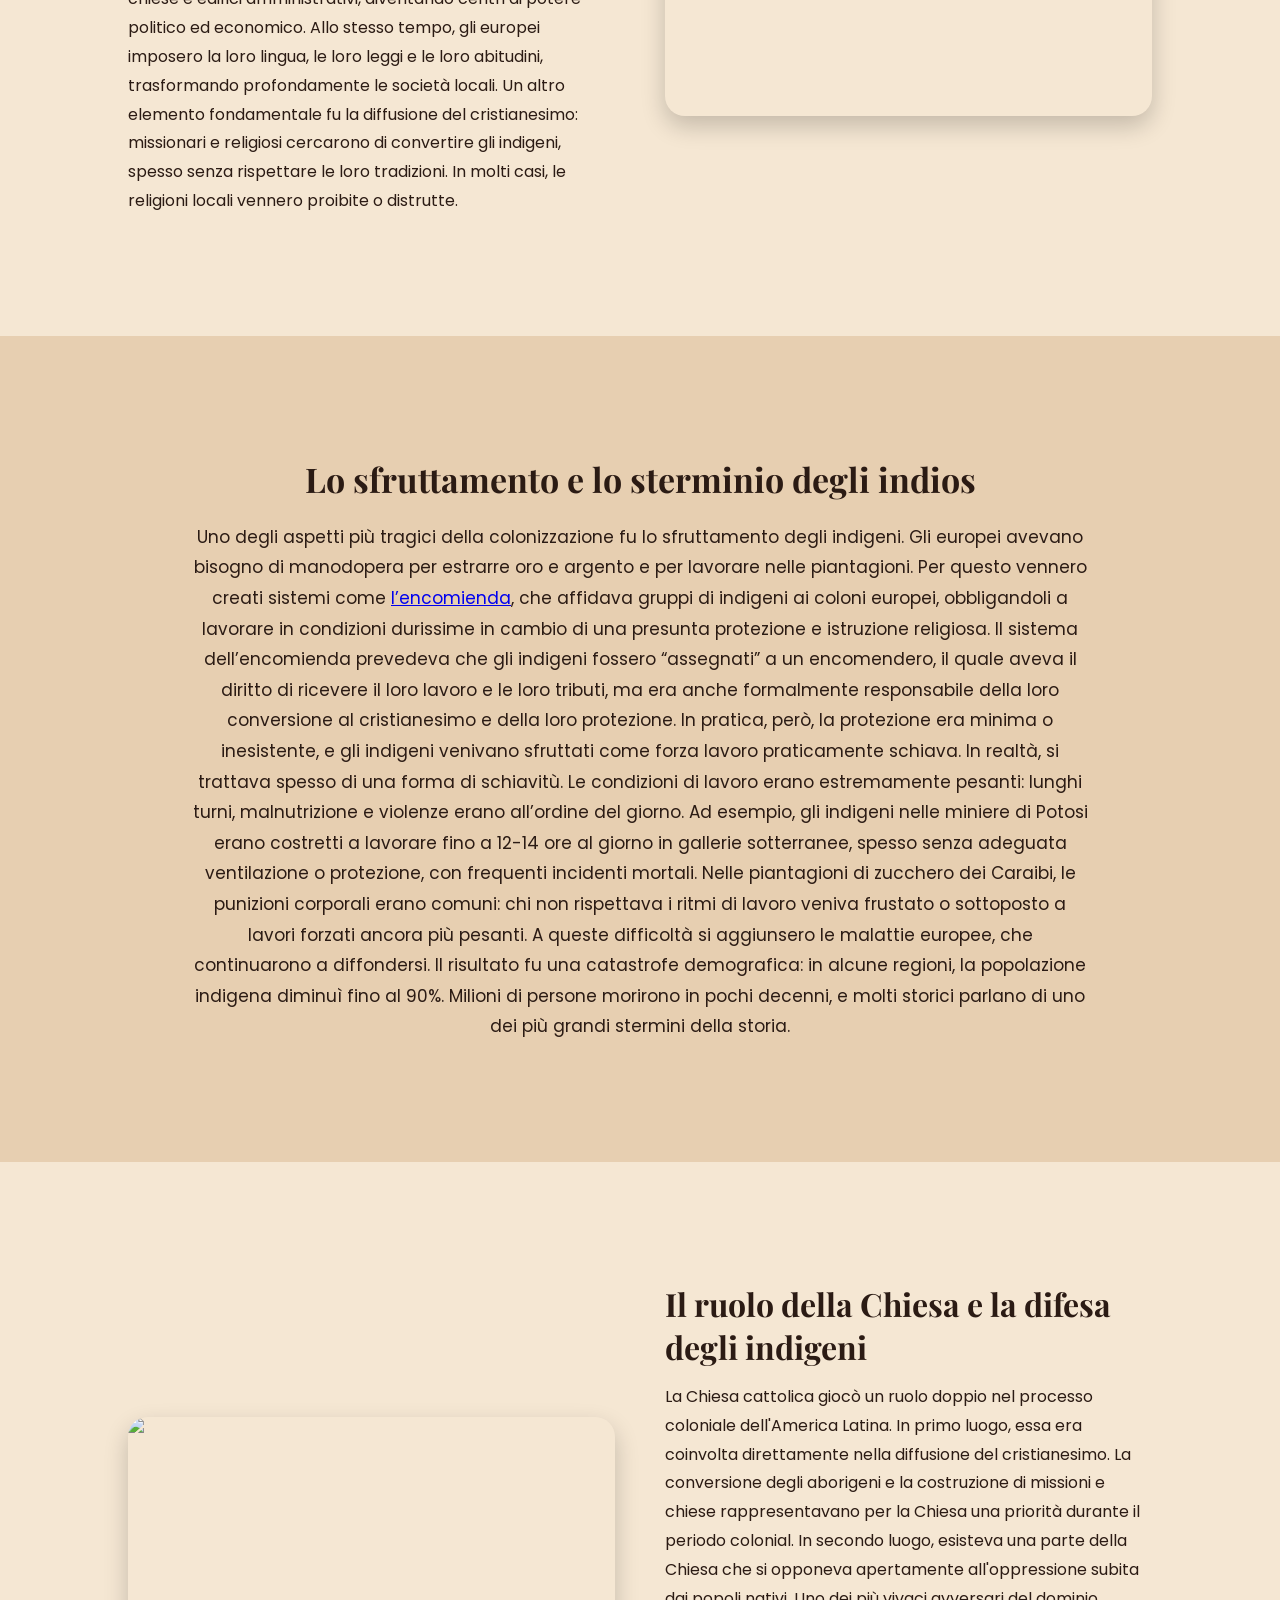
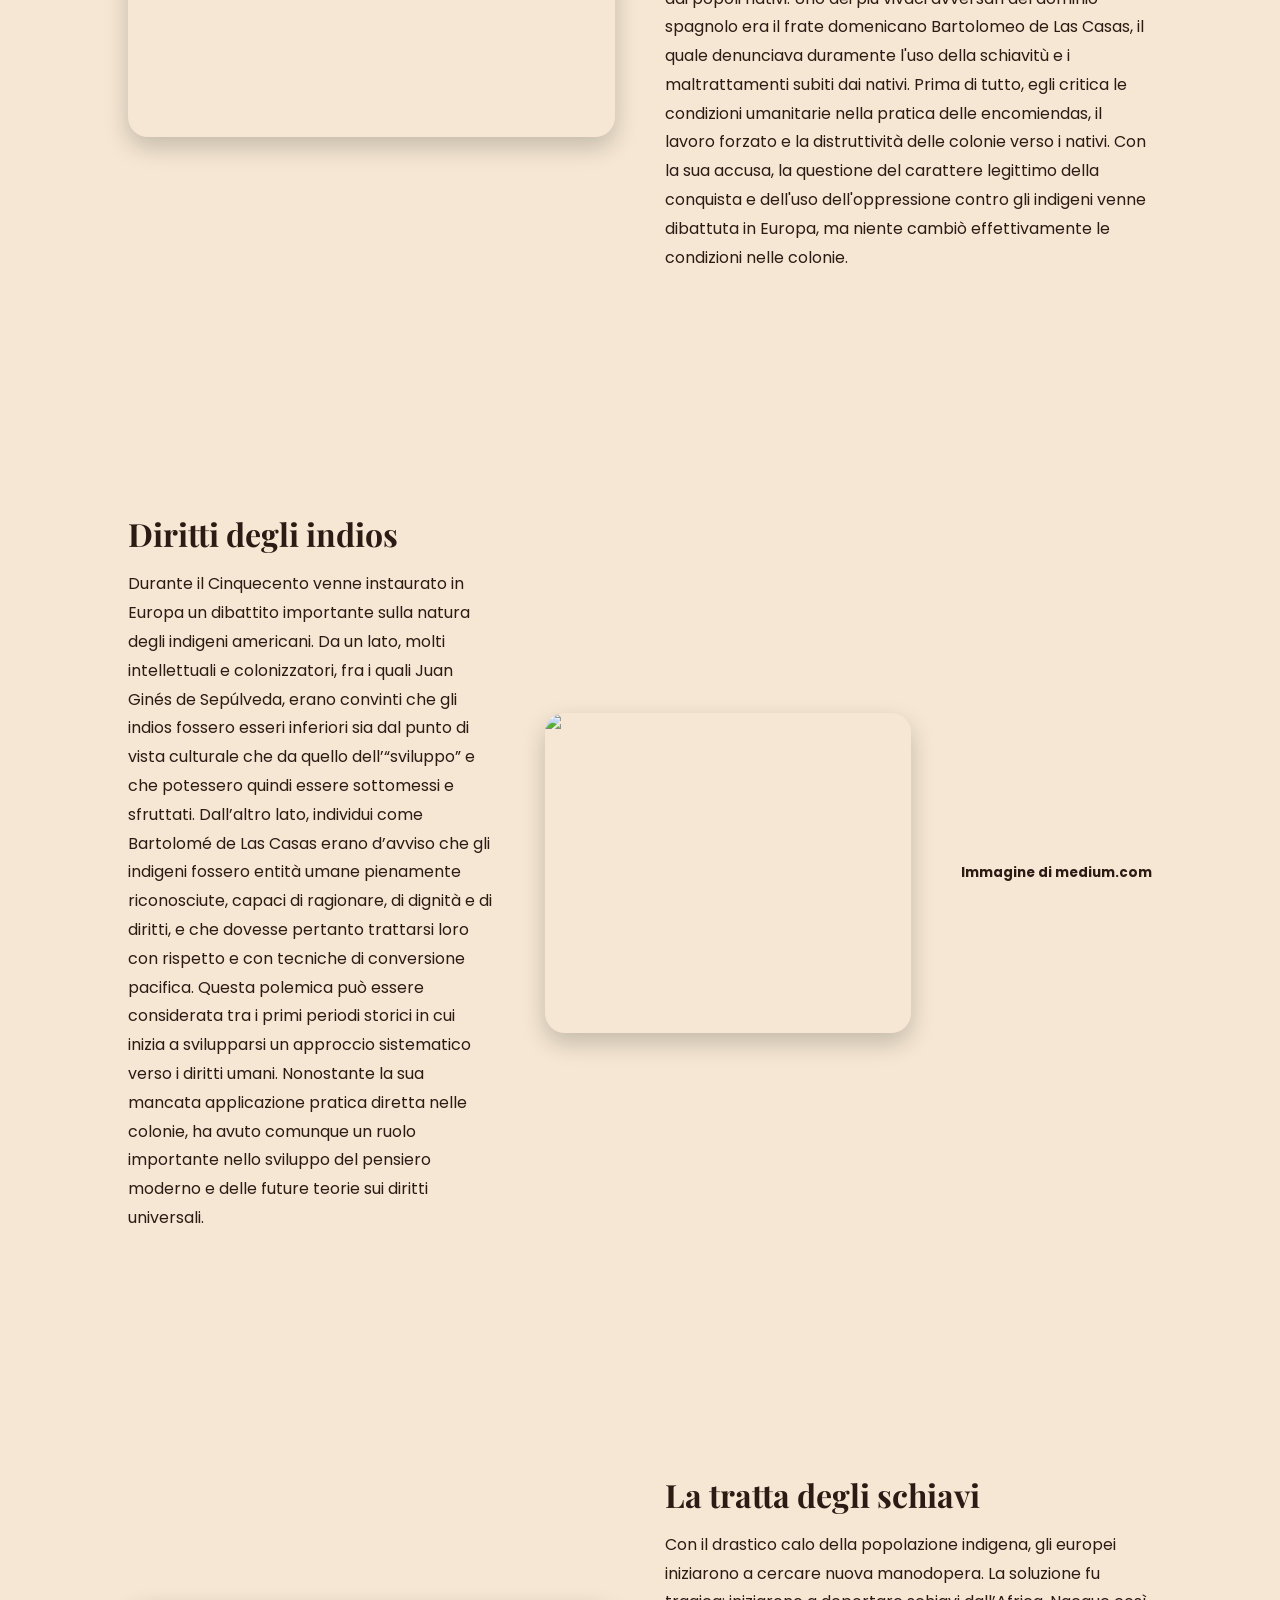
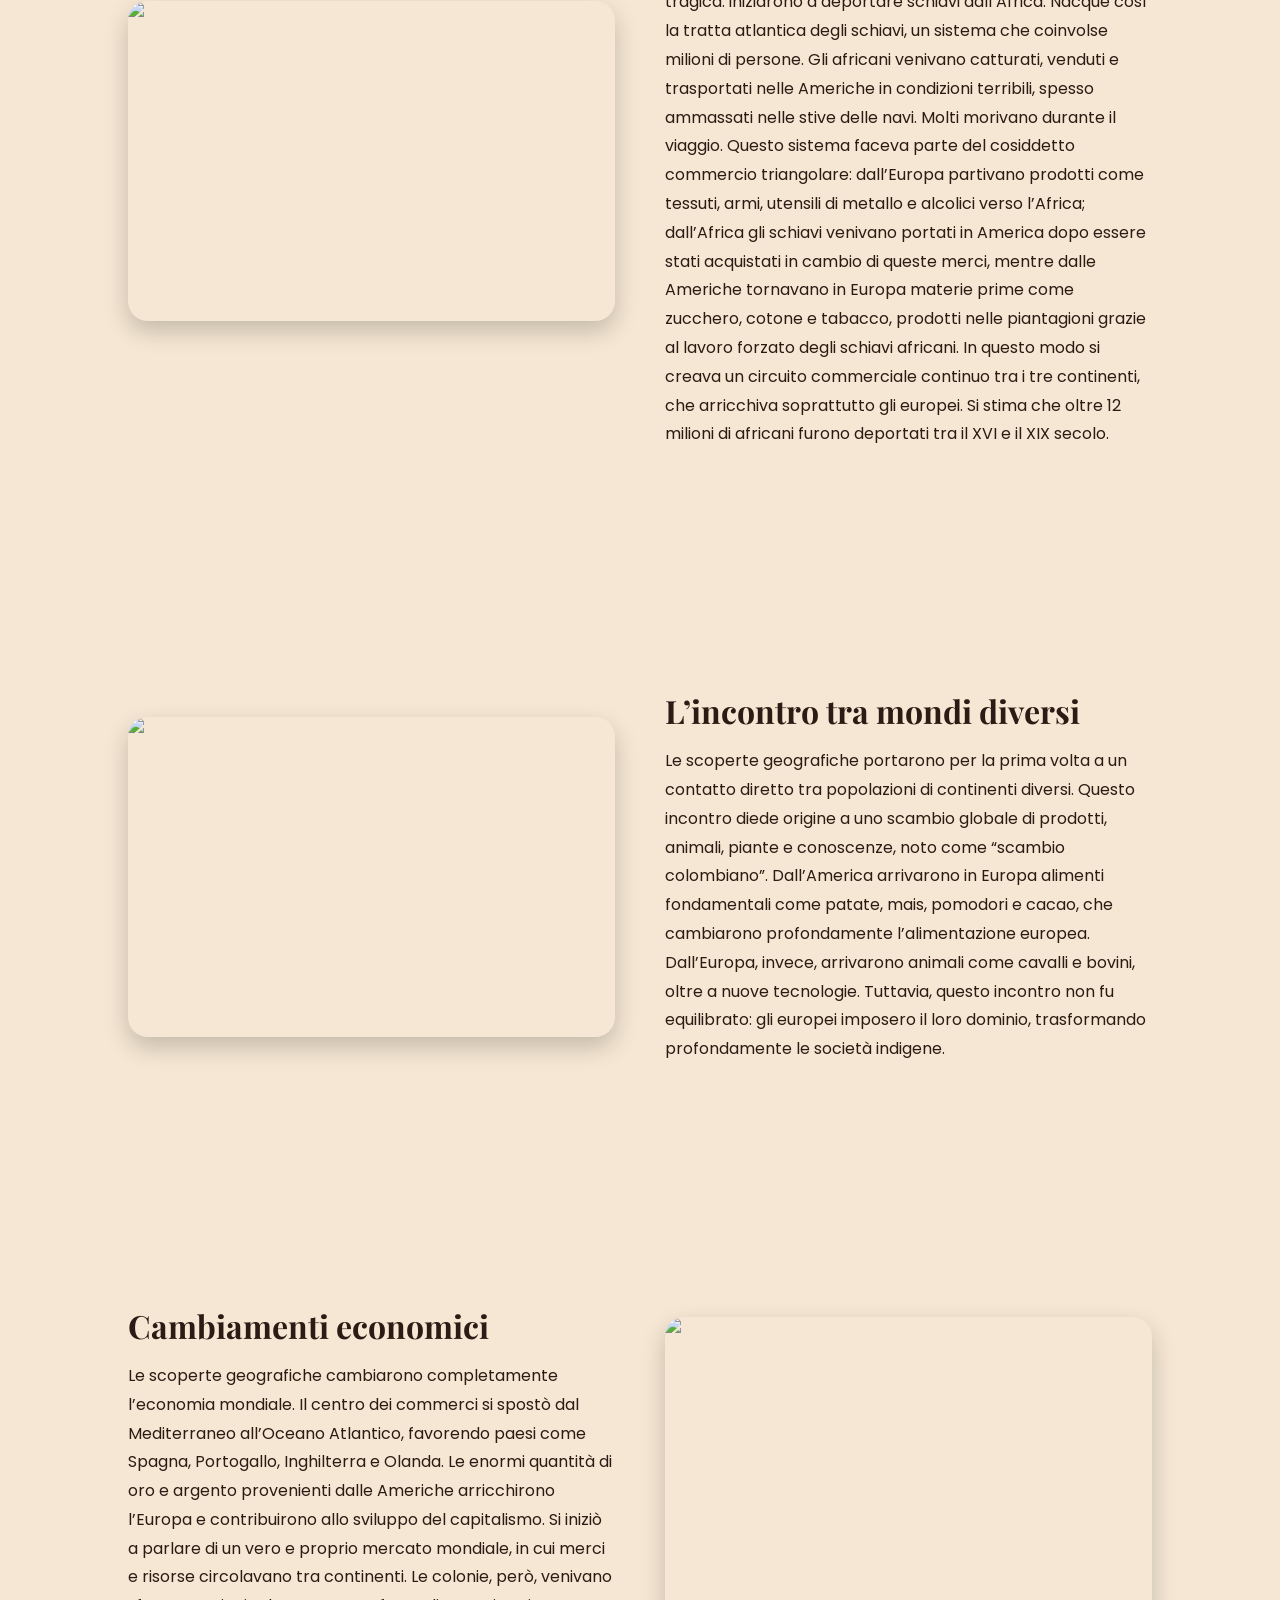
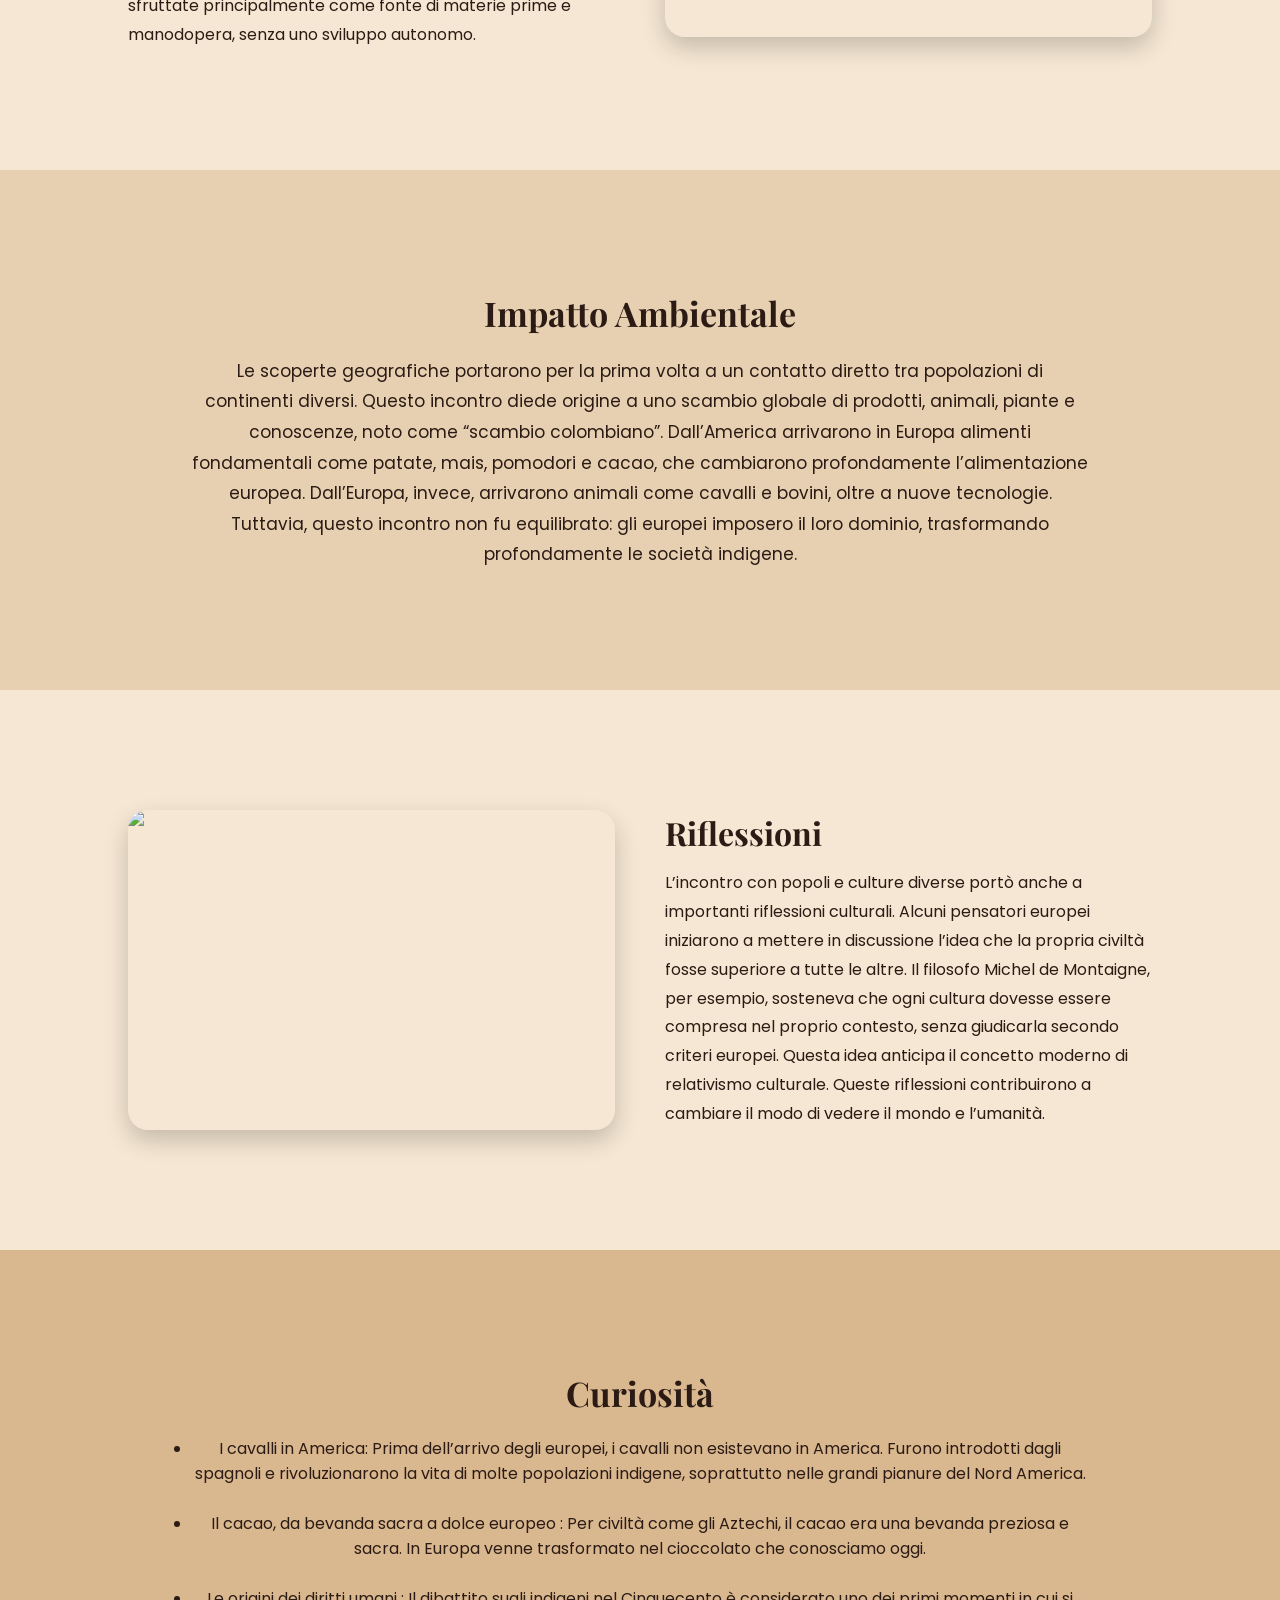
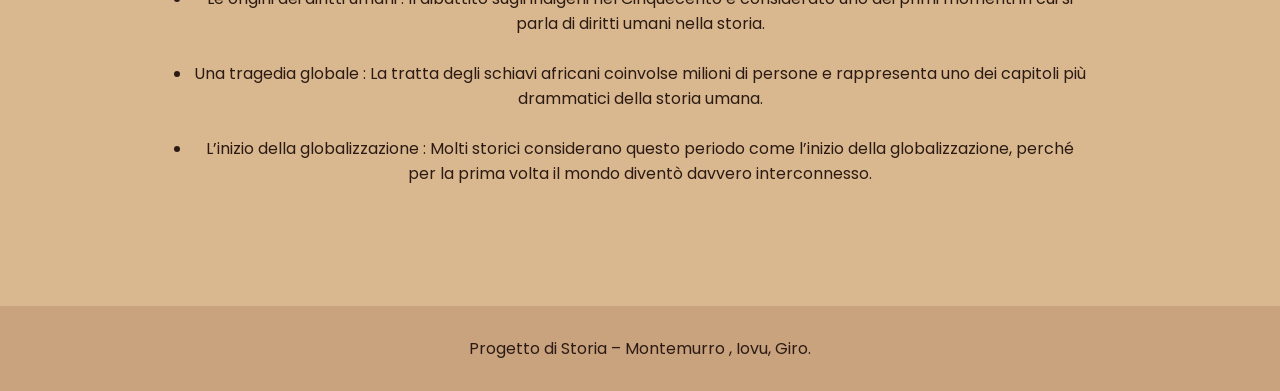
==== commit 440c4b94: "Add files via upload" ====
--- a/index.html
+++ b/index.html
@@ -121,19 +121,7 @@
 <section id="sfruttamento" class="full">
 <h2>Lo sfruttamento e lo sterminio degli indios</h2>
 <p>
-Uno degli aspetti più tragici della colonizzazione fu lo sfruttamento degli indigeni. Gli europei
-avevano bisogno di manodopera per estrarre oro e argento e per lavorare nelle piantagioni.
-Per questo vennero creati sistemi come <a href="https://it.wikipedia.org/wiki/Encomienda">l’encomienda</a>, che affidava gruppi di indigeni ai coloni
-europei, obbligandoli a lavorare in condizioni durissime in cambio di una presunta protezione e
-istruzione religiosa [Approfondire spiegando come funzionava l'encomienda]. In realtà, si trattava
-spesso di una forma di schiavitù.
-Le condizioni di lavoro erano estremamente pesanti: lunghi turni, malnutrizione e violenze erano
-all’ordine del giorno [Vedere se si riesce ad aggiungere qualche esempio di queste condizioni
-lavoratorive disumane]. A queste difficoltà si aggiunsero le malattie europee, che continuarono a
-diffondersi.
-Il risultato fu una catastrofe demografica: in alcune regioni, la popolazione indigena diminuì fino al
-90%. Milioni di persone morirono in pochi decenni, e molti storici parlano di uno dei più grandi
-stermini della storia.
+Uno degli aspetti più tragici della colonizzazione fu lo sfruttamento degli indigeni. Gli europei avevano bisogno di manodopera per estrarre oro e argento e per lavorare nelle piantagioni. Per questo vennero creati sistemi come <a href="https://it.wikipedia.org/wiki/Encomienda">l’encomienda</a>, che affidava gruppi di indigeni ai coloni europei, obbligandoli a lavorare in condizioni durissime in cambio di una presunta protezione e istruzione religiosa. Il sistema dell’encomienda prevedeva che gli indigeni fossero “assegnati” a un encomendero, il quale aveva il diritto di ricevere il loro lavoro e le loro tributi, ma era anche formalmente responsabile della loro conversione al cristianesimo e della loro protezione. In pratica, però, la protezione era minima o inesistente, e gli indigeni venivano sfruttati come forza lavoro praticamente schiava. In realtà, si trattava spesso di una forma di schiavitù. Le condizioni di lavoro erano estremamente pesanti: lunghi turni, malnutrizione e violenze erano all’ordine del giorno. Ad esempio, gli indigeni nelle miniere di Potosi erano costretti a lavorare fino a 12-14 ore al giorno in gallerie sotterranee, spesso senza adeguata ventilazione o protezione, con frequenti incidenti mortali. Nelle piantagioni di zucchero dei Caraibi, le punizioni corporali erano comuni: chi non rispettava i ritmi di lavoro veniva frustato o sottoposto a lavori forzati ancora più pesanti. A queste difficoltà si aggiunsero le malattie europee, che continuarono a diffondersi. Il risultato fu una catastrofe demografica: in alcune regioni, la popolazione indigena diminuì fino al 90%. Milioni di persone morirono in pochi decenni, e molti storici parlano di uno dei più grandi stermini della storia.
 </p>
 </section>
 
@@ -209,7 +197,7 @@
 profondamente le società indigene.
 </p>
 </div>
-<img src="https://images-ext-1.discordapp.net/external/BnNQ3rUx0LjYI3KFSXfnQ-6LPkJyHZsGEMn3PQi8iPg/https/i.pinimg.com/736x/ce/aa/d2/ceaad298cf0fff2f71801a28b8ada460.jpg?format=webp&width=628&height=943">
+<img src="https://cdn.discordapp.com/attachments/1461028853521715211/1504952454217732296/4b19418a9f333ab83a9d7df8b68ae35a.jpg?ex=6a08dbb1&is=6a078a31&hm=938294d289546c68c3322f5b0787abaa0fb90e678281d70498e67a3328fe494b&">
 </section>
 
 
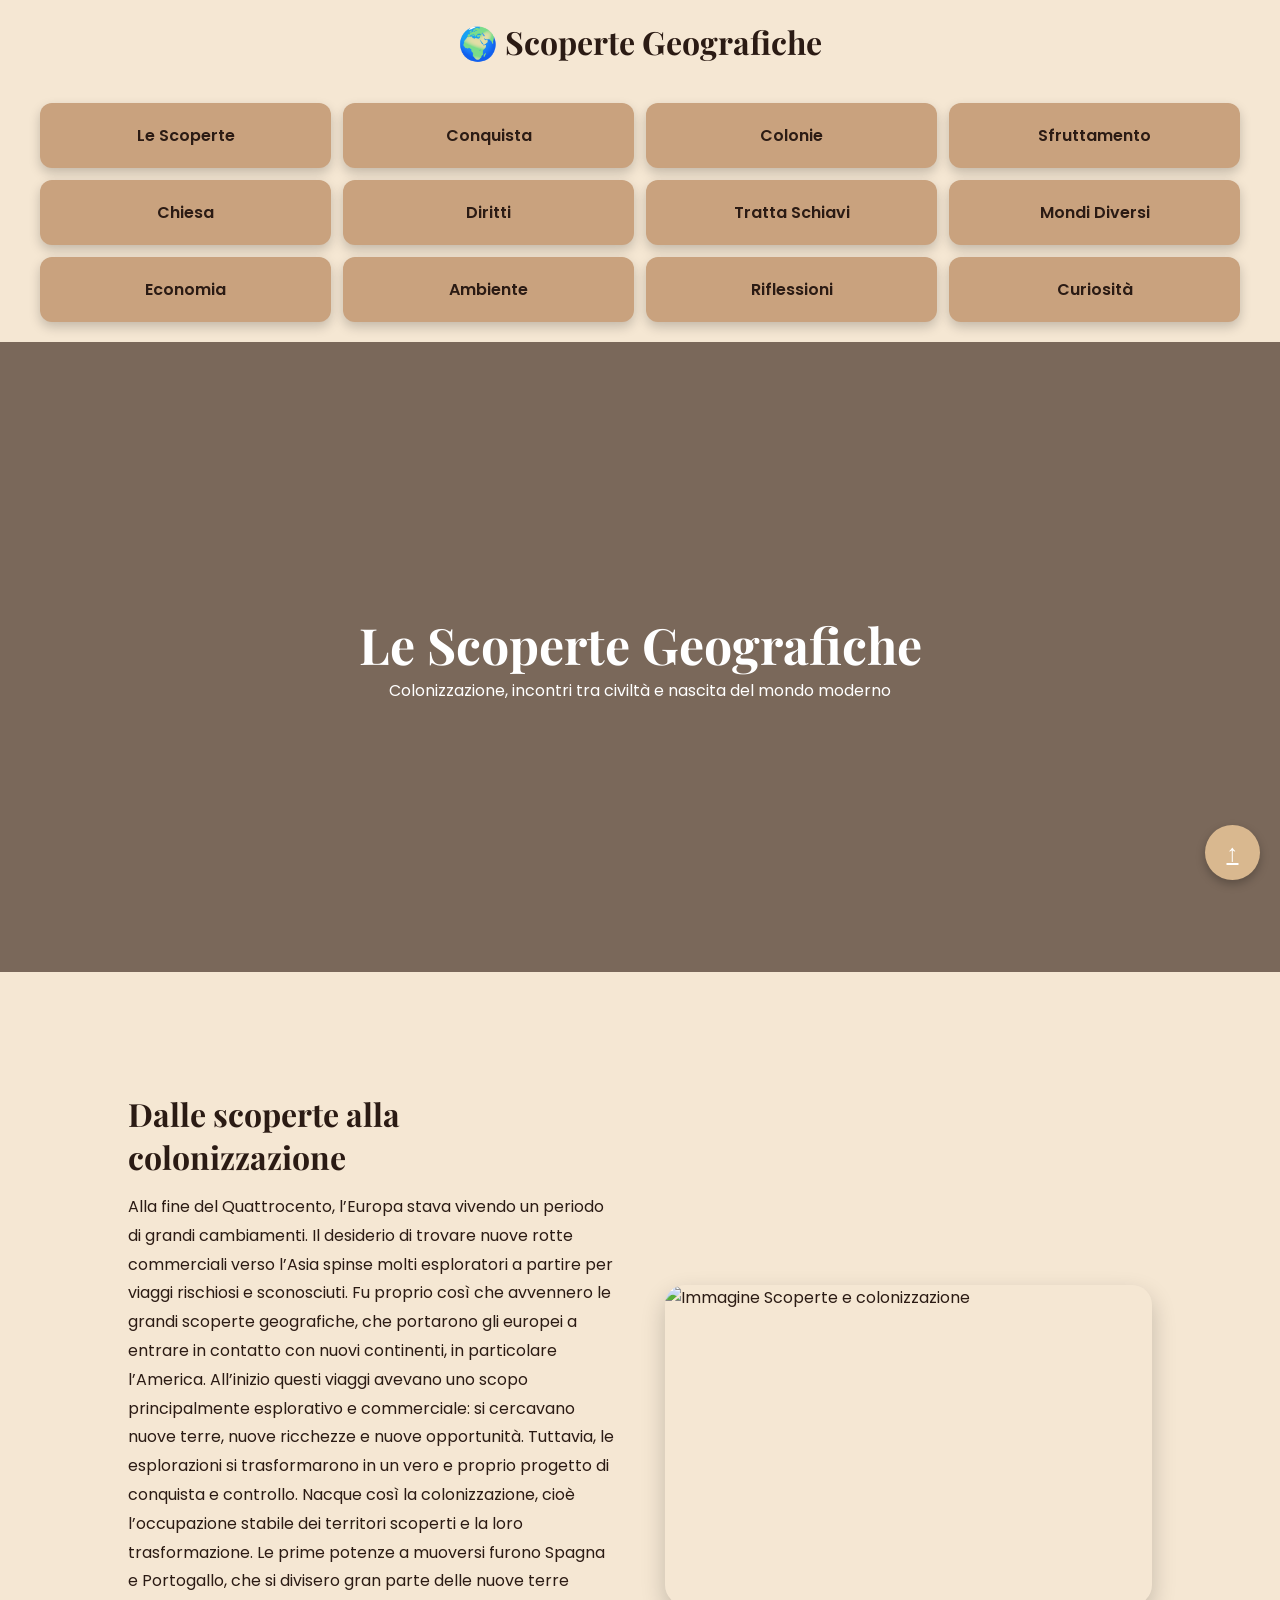
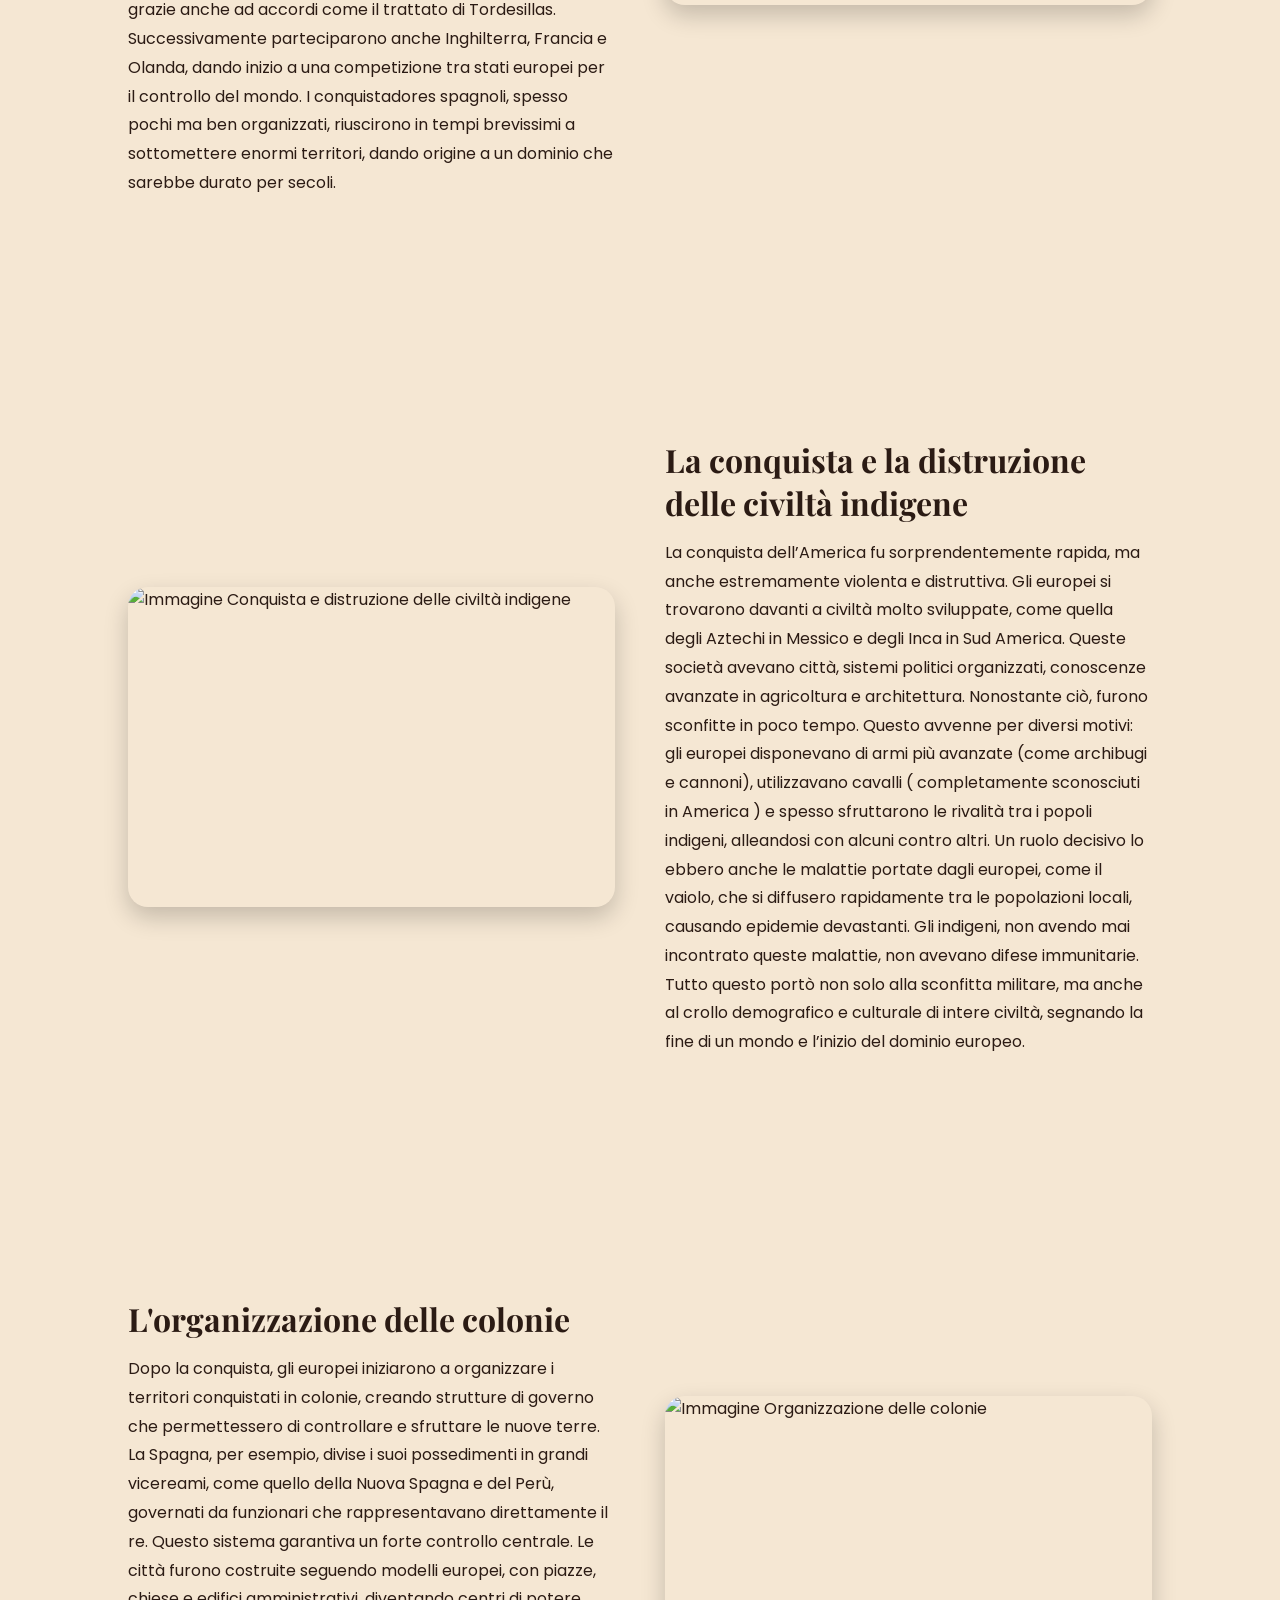
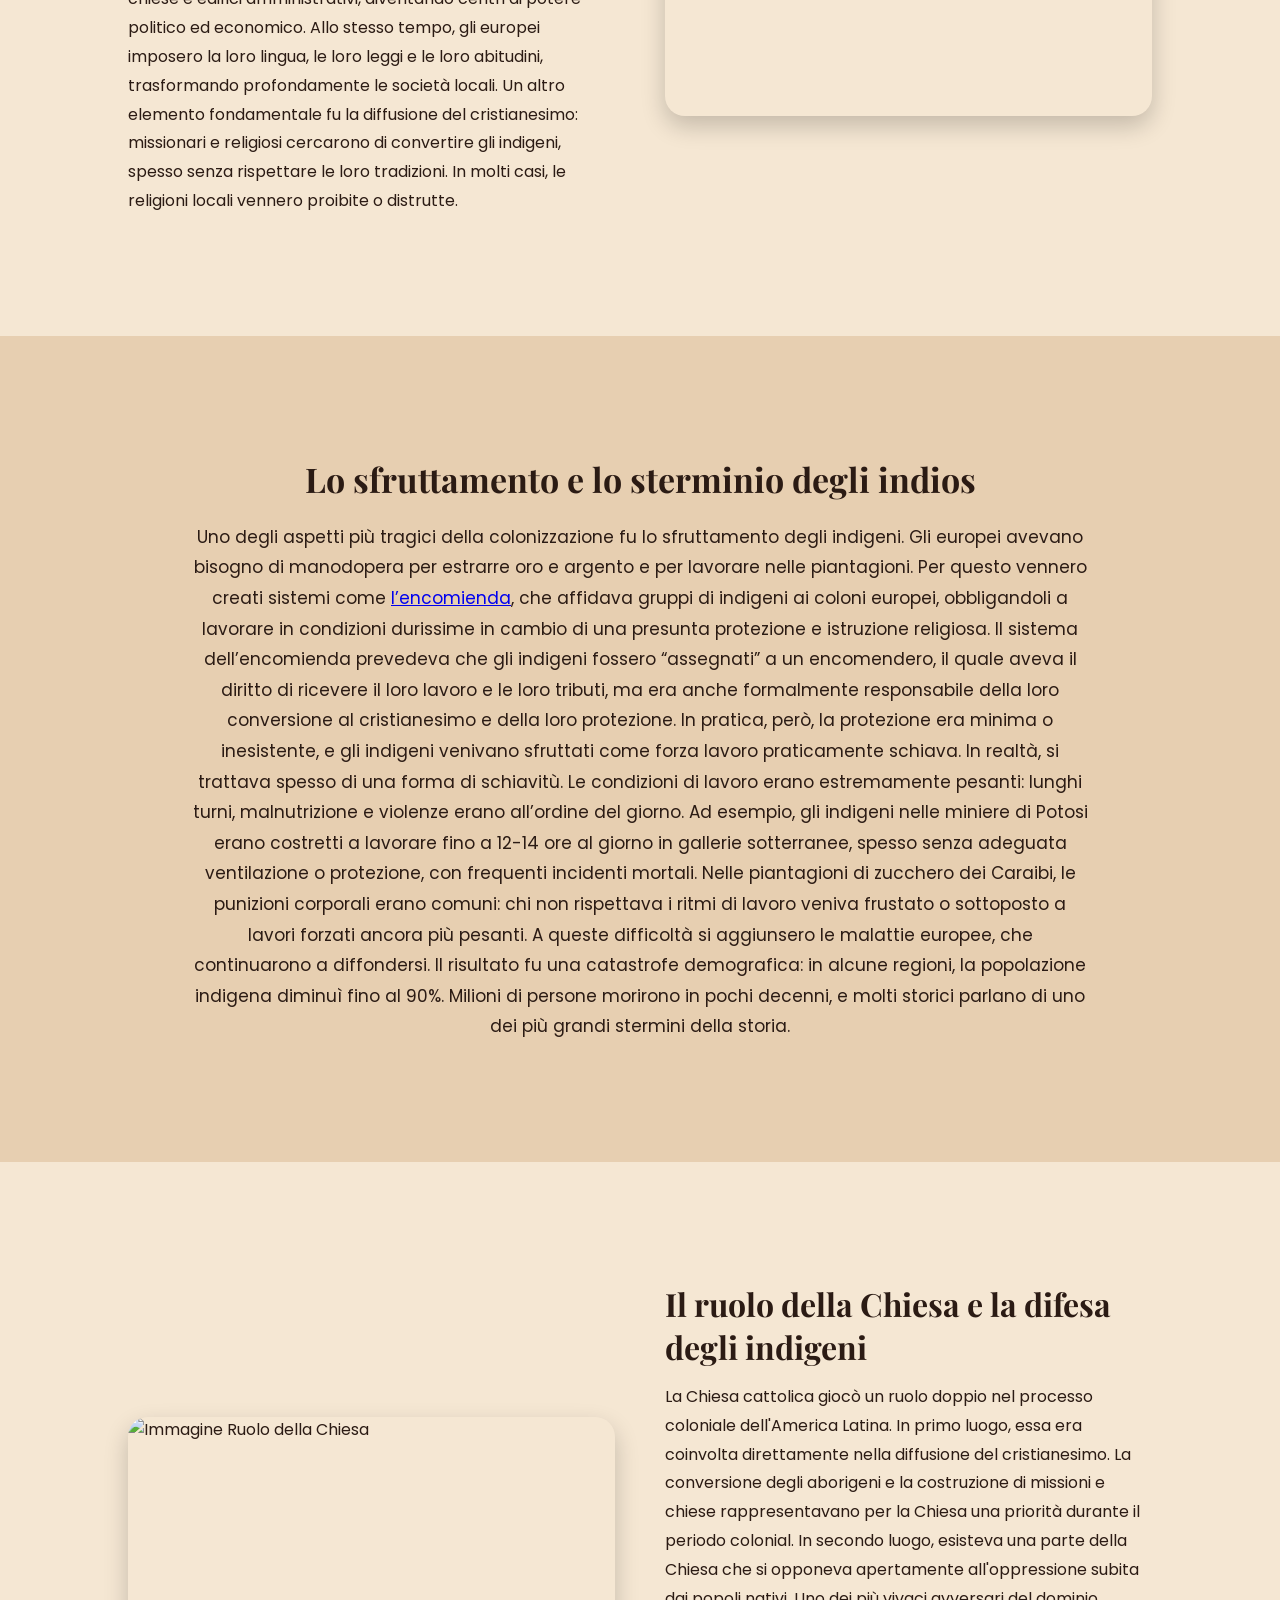
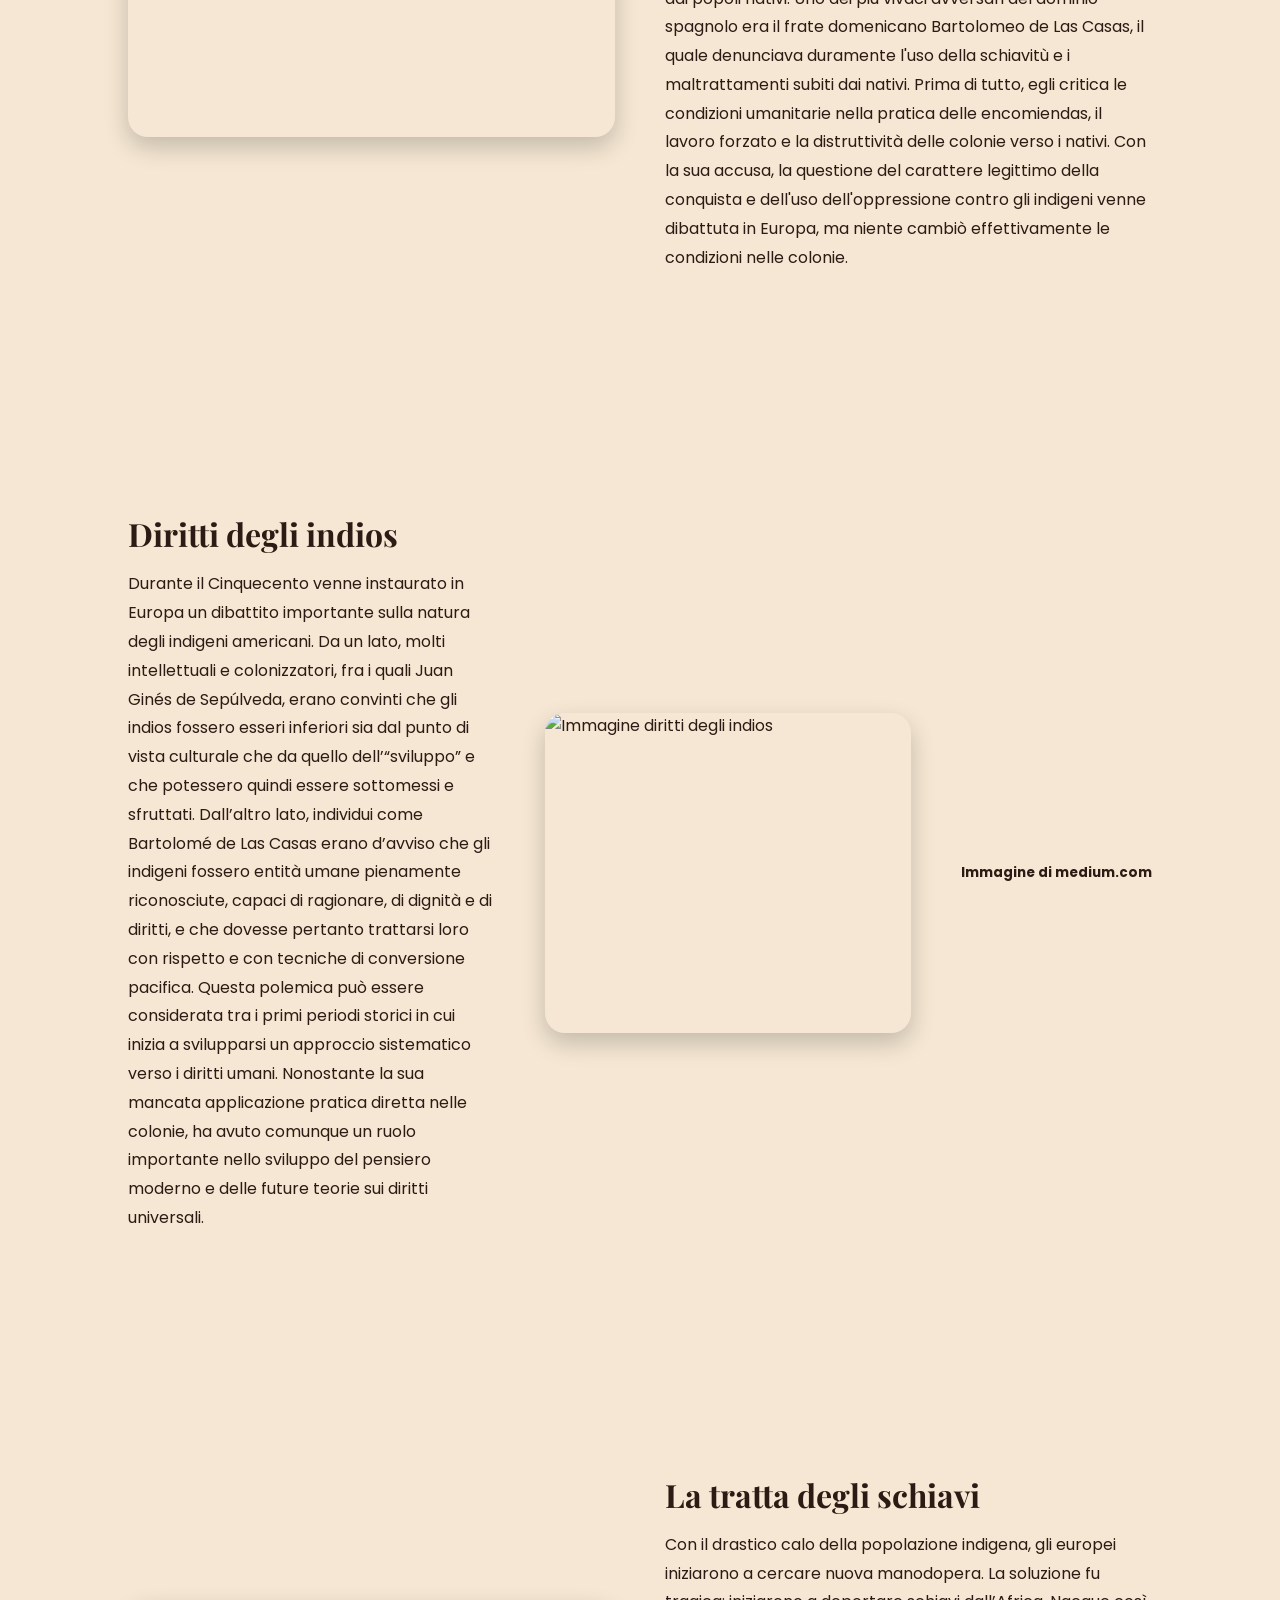
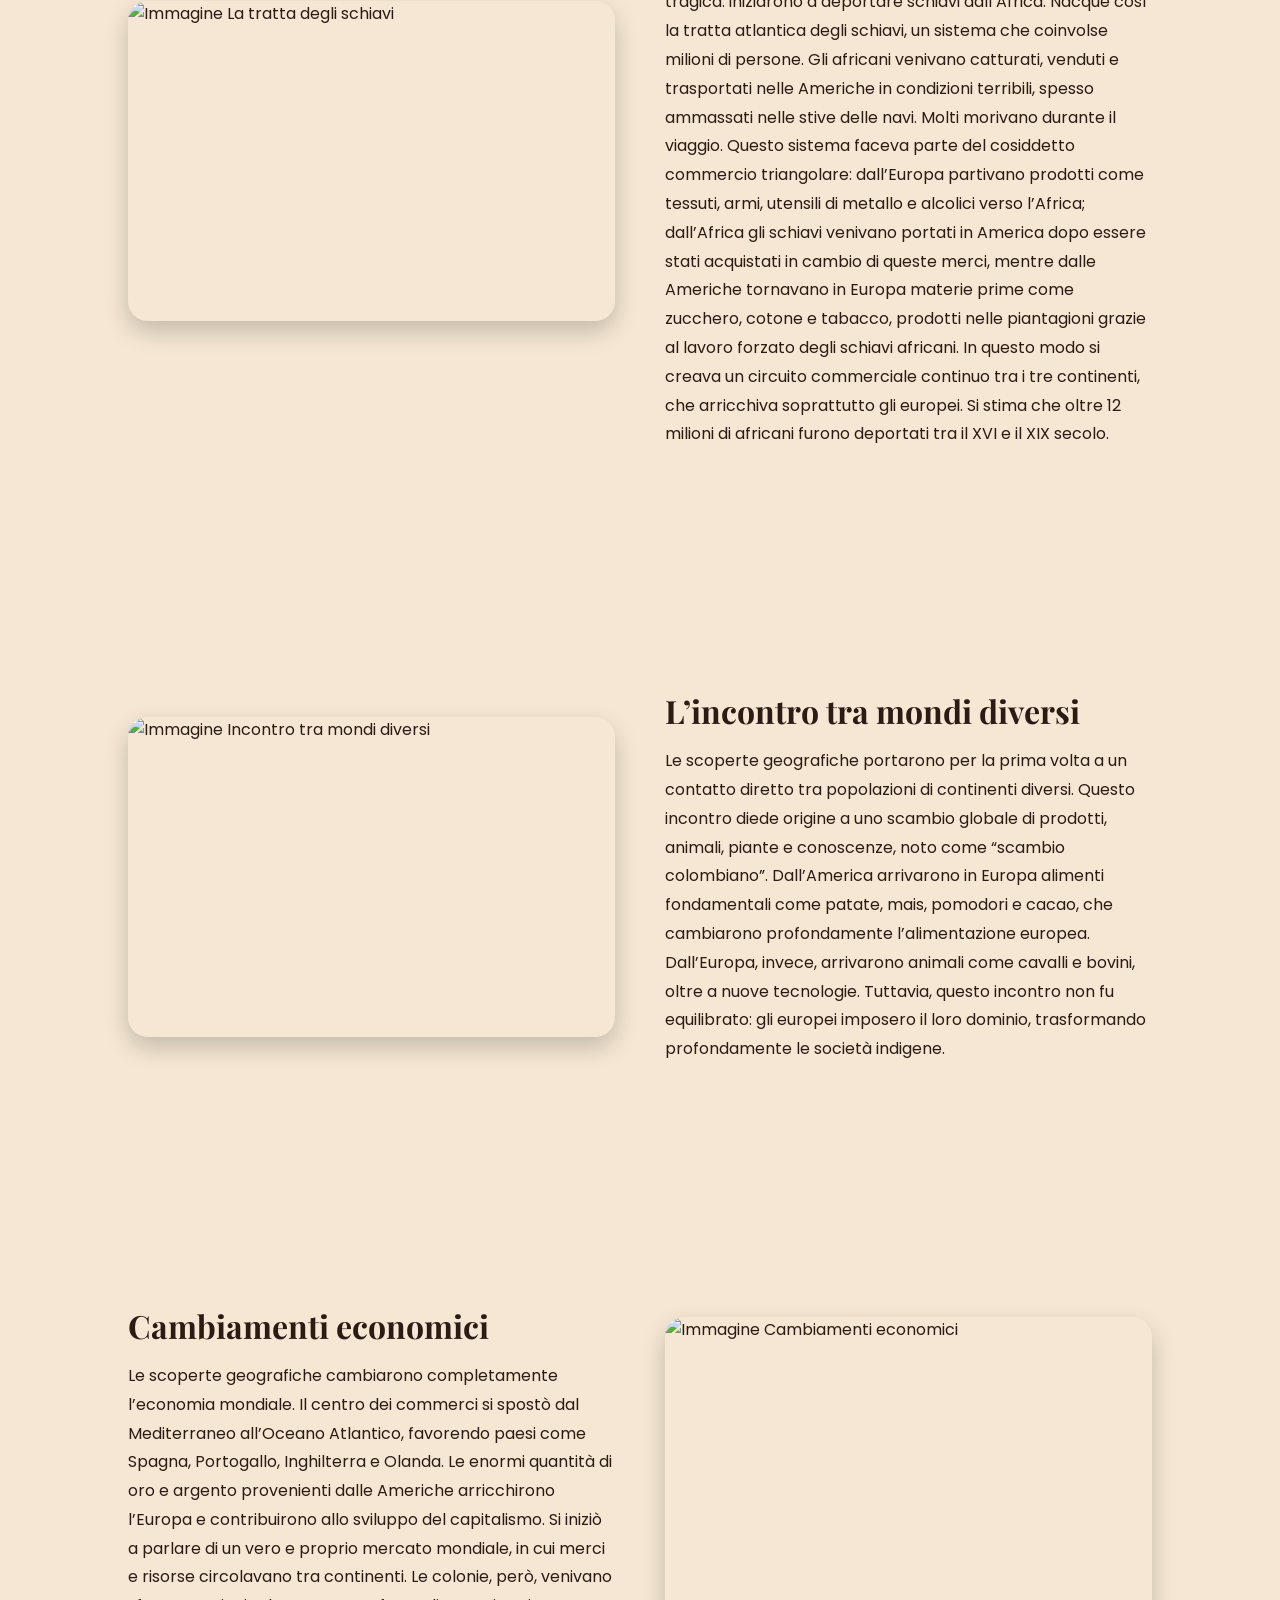
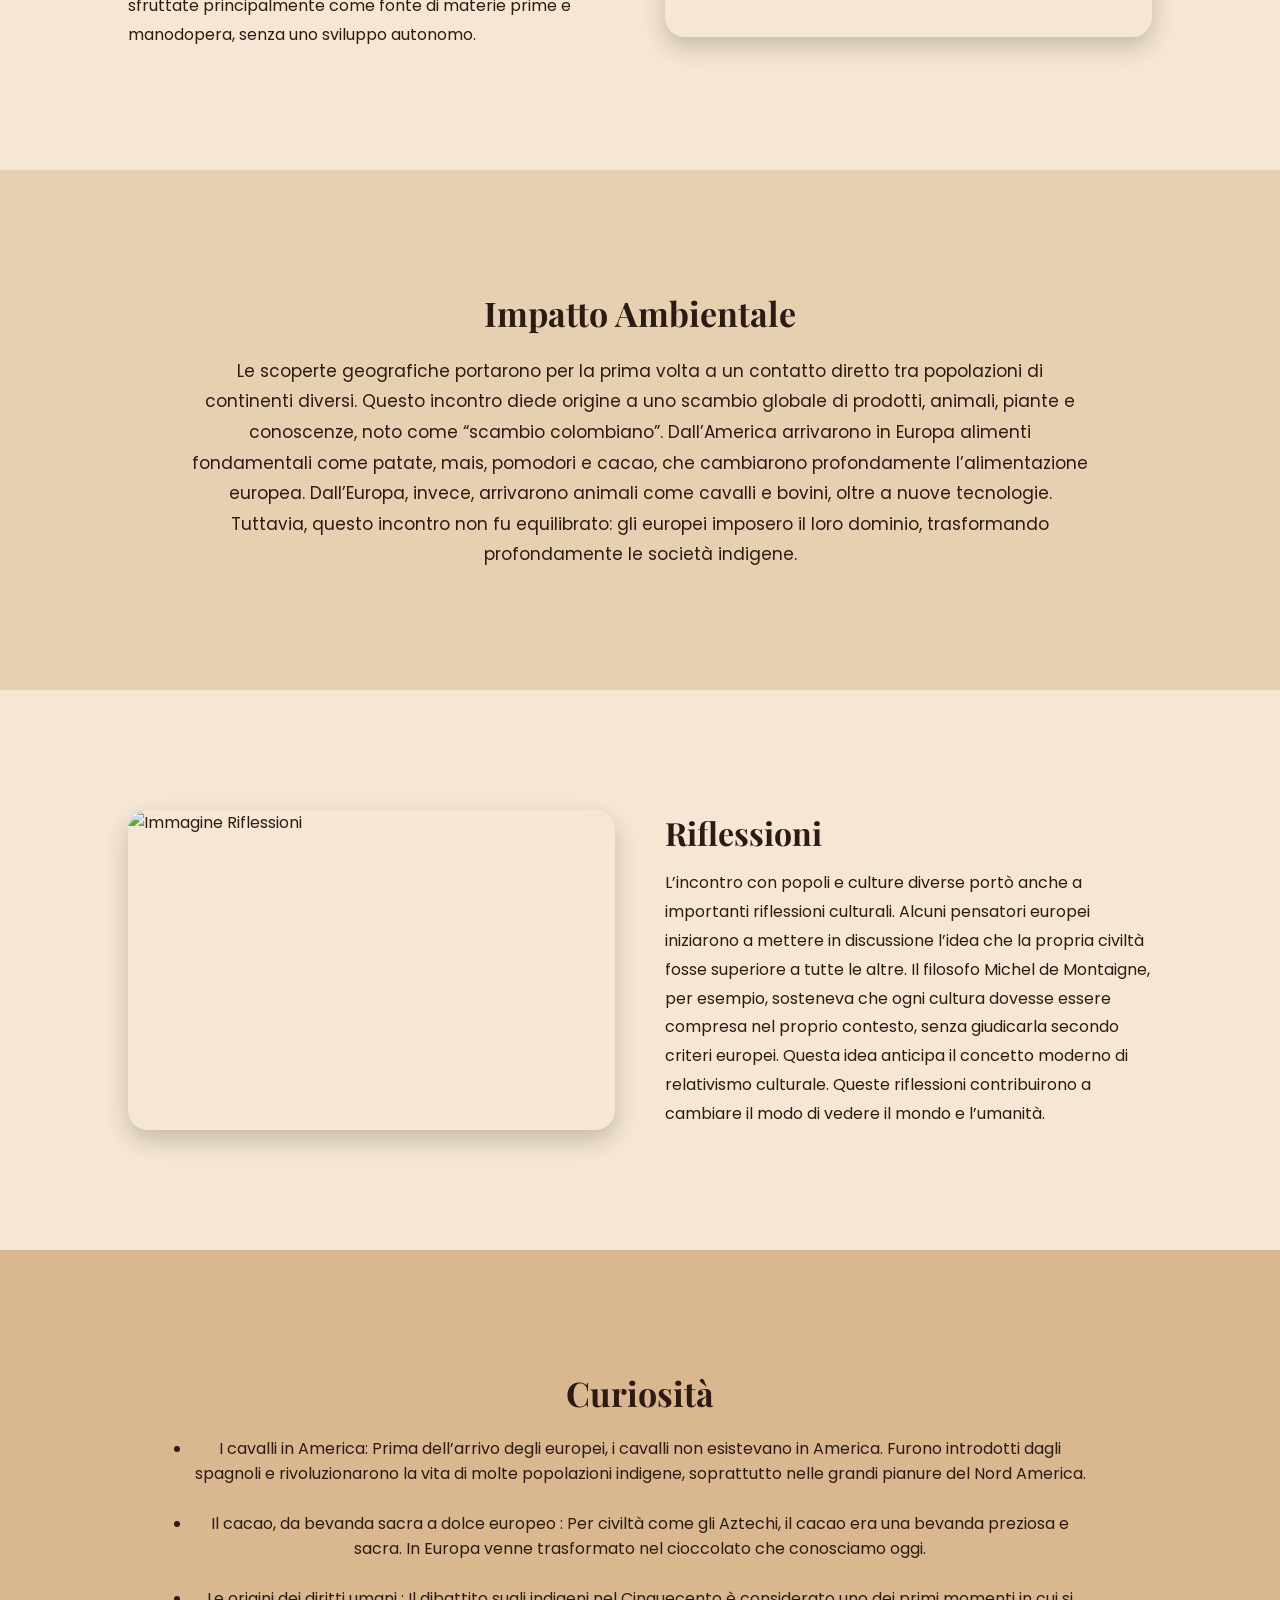
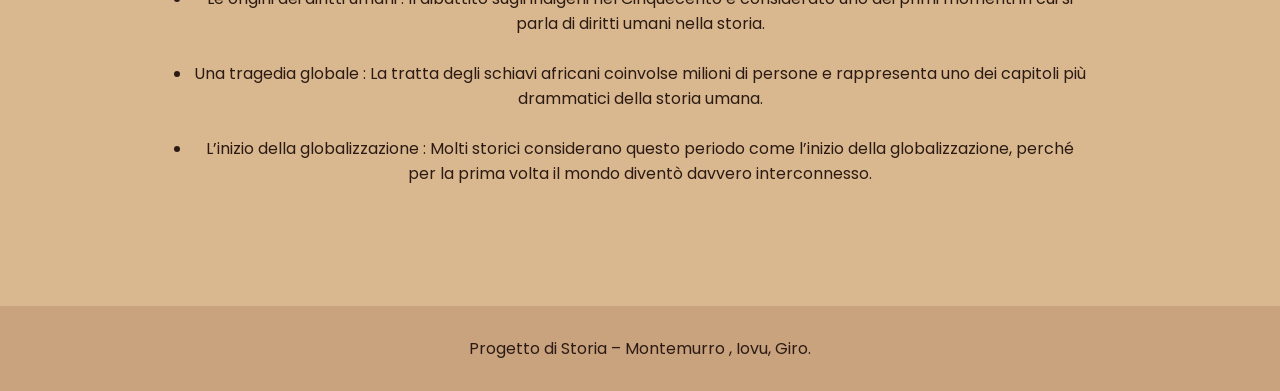
==== commit 5b07c9dd: "Add files via upload" ====
--- a/index.html
+++ b/index.html
@@ -73,7 +73,7 @@
 I conquistadores spagnoli, spesso pochi ma ben organizzati, riuscirono in tempi brevissimi a sottomettere enormi territori, dando origine a un dominio che sarebbe durato per secoli. 
 </p>
 </div>
-<img src="https://images-ext-1.discordapp.net/external/blp57ToNmq8REt8oaeHAp9KP6cOHXQ6RP03s-ys7RvU/https/i.pinimg.com/1200x/17/d0/24/17d0243c47ddbab6aa42c740ec445bd6.jpg?format=webp&width=943&height=943">
+<img src="immagini/scoperte.webp" alt="Immagine Scoperte e colonizzazione">
 
 </section>
 
@@ -92,7 +92,7 @@
 Tutto questo portò non solo alla sconfitta militare, ma anche al crollo demografico e culturale di intere civiltà, segnando la fine di un mondo e l’inizio del dominio europeo. 
 </p>
 </div>
-<img src="https://i.pinimg.com/736x/74/3d/20/743d2074345de9975d6468fc5e413dd2.jpg">
+<img src="immagini/conquista.jpg" alt="Immagine Conquista e distruzione delle civiltà indigene">
 </section>
 
 
@@ -110,7 +110,7 @@
 Un altro elemento fondamentale fu la diffusione del cristianesimo: missionari e religiosi cercarono di convertire gli indigeni, spesso senza rispettare le loro tradizioni. In molti casi, le religioni locali vennero proibite o distrutte. 
 </p>
 </div>
-<img src="https://images-ext-1.discordapp.net/external/A9b42OyT9C0FWaZgTD7kOAVK0CBTtXnC2uZieTrd9vA/https/i.pinimg.com/1200x/2f/06/7f/2f067f54289d28c7226dfcaf58141e8f.jpg?format=webp&width=1173&height=941">
+<img src="immagini/colonie.webp" alt="Immagine Organizzazione delle colonie">
 </section>
 
 
@@ -139,7 +139,7 @@
 Prima di tutto, egli critica le condizioni umanitarie nella pratica delle encomiendas, il lavoro forzato e la distruttività delle colonie verso i nativi. Con la sua accusa, la questione del carattere legittimo della conquista e dell'uso dell'oppressione contro gli indigeni venne dibattuta in Europa, ma niente cambiò effettivamente le condizioni nelle colonie.
 </p>
 </div>
-<img src="https://images-ext-1.discordapp.net/external/BnNQ3rUx0LjYI3KFSXfnQ-6LPkJyHZsGEMn3PQi8iPg/https/i.pinimg.com/736x/ce/aa/d2/ceaad298cf0fff2f71801a28b8ada460.jpg?format=webp&width=628&height=943">
+<img src="immagini/chiesa.webp" alt="Immagine Ruolo della Chiesa ">
 </section>
 
 
@@ -156,7 +156,7 @@
 Questa polemica può essere considerata tra i primi periodi storici in cui inizia a svilupparsi un approccio sistematico verso i diritti umani. Nonostante la sua mancata applicazione pratica diretta nelle colonie, ha avuto comunque un ruolo importante nello sviluppo del pensiero moderno e delle future teorie sui diritti universali.
 </p>
 </div>
-<img src="https://i.pinimg.com/1200x/95/e3/ad/95e3ad5db715d908336ee8ca431ffdba.jpg">
+<img src="immagini/diritti.jpg" alt="Immagine diritti degli indios">
 <h5>Immagine di medium.com</h5>
 </section>
 
@@ -175,7 +175,7 @@
 Si stima che oltre 12 milioni di africani furono deportati tra il XVI e il XIX secolo.
 </p>
 </div>
-<img src="https://images-ext-1.discordapp.net/external/VCZCb43WQeZqpvBWSHO6QHGhgfrzbKBCZ4BBd_lvrmY/https/i.pinimg.com/736x/e2/35/f2/e235f26f327429f6b8b0cb2c80ca6422.jpg?format=webp&width=920&height=920">
+<img src="immagini/schiavi.webp" alt="Immagine La tratta degli schiavi">
 </section>
 
 
@@ -197,7 +197,7 @@
 profondamente le società indigene.
 </p>
 </div>
-<img src="https://cdn.discordapp.com/attachments/1461028853521715211/1504952454217732296/4b19418a9f333ab83a9d7df8b68ae35a.jpg?ex=6a08dbb1&is=6a078a31&hm=938294d289546c68c3322f5b0787abaa0fb90e678281d70498e67a3328fe494b&">
+<img src="immagini/mondidiversi.jpg" alt="Immagine Incontro tra mondi diversi">
 </section>
 
 
@@ -214,7 +214,7 @@
 Le colonie, però, venivano sfruttate principalmente come fonte di materie prime e manodopera, senza uno sviluppo autonomo. 
 </p>
 </div>
-<img src="https://images-ext-1.discordapp.net/external/FDK-PiAXdiMK03xiyGQNvVlkaMLy8j06BBdY6kBxV28/https/i.pinimg.com/736x/ae/e6/f8/aee6f8e4009e0c3ab9b3415b233bbca2.jpg?format=webp&width=920&height=690">
+<img src="immagini/economia.webp" alt="Immagine Cambiamenti economici">
 </section>
 
 
@@ -244,7 +244,7 @@
 Queste riflessioni contribuirono a cambiare il modo di vedere il mondo e l’umanità. 
 </p>
 </div>
-<img src="https://i.pinimg.com/736x/36/82/e9/3682e90f6d37b9d8717666f8bbf24911.jpg">
+<img src="immagini/riflessioni.jpg" alt="Immagine Riflessioni">
 </section>
 
 
--- a/style.css
+++ b/style.css
@@ -1,17 +1,19 @@
+/* RESET GENERALE */
 *{
-    margin:0;
-    padding:0;
-    box-sizing:border-box;
-    scroll-behavior:smooth;
-}
-
-
-
-
+    margin:0; /* rimuove margini automatici */
+    padding:0; /* rimuove padding automatici */
+    box-sizing:border-box; /* include bordi e padding nella dimensione totale */
+    scroll-behavior:smooth; /* abilita scroll fluido */
+}
+
+
+
+
+/* BODY */
 body{
-    font-family:'Poppins', sans-serif;
-    background:#f5e7d3;
-    color:#2b1b14;
+    font-family:'Poppins', sans-serif; /* font principale */
+    background:#f5e7d3; /* colore sfondo */
+    color:#2b1b14; /* colore testo */
 }
 
 
@@ -19,40 +21,39 @@
 
 /* HEADER */
 header{
-    text-align:center;
-    padding:20px;
-    font-family:'Playfair Display', serif;
-}
-
-
-
-
-
-/* NAVBAR A QUADRATI */
+    text-align:center; /* centra il contenuto */
+    padding:20px; /* spazio interno */
+    font-family:'Playfair Display', serif; /* font titolo */
+}
+
+
+
+
+
+/* NAVBAR */
 .nav-grid{
-    display:grid;
-    grid-template-columns:repeat(4, 1fr);
-    gap:12px;
-    padding:20px 40px;
+    display:grid; /* attiva grid layout */
+    grid-template-columns:repeat(4, 1fr); /* crea 4 colonne */
+    gap:12px; /* spazio tra i box */
+    padding:20px 40px; /* spazio interno */
 }
 
 .nav-grid a{
-    background:#c9a27e;
-    padding:20px;
-    text-align:center;
-    text-decoration:none;
-    color:#2b1b14;
-    font-weight:600;
-    border-radius:12px;
-    transition:0.3s;
-    box-shadow:0 5px 12px rgba(0,0,0,0.2);
+    background:#c9a27e; /* colore sfondo */
+    padding:20px; /* spazio interno */
+    text-align:center; /* centra testo */
+    text-decoration:none; /* rimuove sottolineatura */
+    color:#2b1b14; /* colore testo */
+    font-weight:600; /* rende testo più spesso */
+    border-radius:12px; /* arrotonda angoli */
+    transition:0.3s; /* animazione hover */
+    box-shadow:0 5px 12px rgba(0,0,0,0.2); /* ombra */
 }
 
 .nav-grid a:hover{
-    transform:scale(1.05);
-    background:#b88f6b;
-}
-
+    transform:scale(1.05); /* ingrandisce */
+    background:#b88f6b; /* cambia colore */
+}
 
 
 
@@ -62,33 +63,32 @@
 
 /* HERO */
 .hero{
-    height:70vh;
-    display:flex;
-    align-items:center;
-    justify-content:center;
-    text-align:center;
-    background:url('https://i.pinimg.com/1200x/ca/dc/c0/cadcc0ebbc3e43bfedec137bfd70d02d.jpg') center/cover;
-    position:relative;
-    color:white;
+    height:70vh; /* altezza sezione */
+    display:flex; /* attiva flexbox */
+    align-items:center; /* centra verticalmente */
+    justify-content:center; /* centra orizzontalmente */
+    text-align:center; /* centra testo */
+    background:url('https://i.pinimg.com/1200x/ca/dc/c0/cadcc0ebbc3e43bfedec137bfd70d02d.jpg') center/cover; /* immagine sfondo */
+    position:relative; /* necessario per overlay */
+    color:white; /* colore testo */
 }
 
 .hero::after{
-    content:'';
-    position:absolute;
-    inset:0;
-    background:rgba(40,20,10,0.6);
+    content:''; /* crea overlay */
+    position:absolute; /* posizione assoluta */
+    inset:0; /* occupa tutta area */
+    background:rgba(40,20,10,0.6); /* overlay scuro */
 }
 
 .hero div{
-    position:relative;
-    z-index:1;
+    position:relative; /* mantiene contenuto sopra overlay */
+    z-index:1; /* porta davanti */
 }
 
 .hero h2{
-    font-size:50px;
-    font-family:'Playfair Display', serif;
-}
-
+    font-size:50px; /* grandezza titolo */
+    font-family:'Playfair Display', serif; /* font elegante */
+}
 
 
 
@@ -99,41 +99,42 @@
 
 /* BLOCK */
 .block{
-    display:flex;
-    align-items:center;
-    gap:50px;
-    padding:120px 10%;
+    display:flex; /* flexbox */
+    align-items:center; /* allinea verticalmente */
+    gap:50px; /* spazio tra elementi */
+    padding:120px 10%; /* spazio interno */
 }
 
 .block.reverse{
-    flex-direction:row-reverse;
+    flex-direction:row-reverse; /* inverte elementi */
 }
 
 .text{
-    flex:1;
+    flex:1; /* occupa spazio disponibile */
 }
 
 .text h2{
-    font-family:'Playfair Display', serif;
-    font-size:32px;
-    margin-bottom:15px;
+    font-family:'Playfair Display', serif; /* font titolo */
+    font-size:32px; /* grandezza titolo */
+    margin-bottom:15px; /* spazio sotto */
 }
 
 .text p{
-    line-height:1.8;
-    font-size:16px;
-}
+    line-height:1.8; /* distanza righe */
+    font-size:16px; /* grandezza testo */
+}
+
+
+
 
 /* IMMAGINI */
 .block img{
-    flex:1;
-    height:320px;
-    border-radius:20px;
-    object-fit:cover;
-    box-shadow:0 10px 25px rgba(0,0,0,0.2);
-}
-
-
+    flex:1; /* occupa spazio */
+    height:320px; /* altezza immagine */
+    border-radius:20px; /* arrotonda angoli */
+    object-fit:cover; /* adatta immagine */
+    box-shadow:0 10px 25px rgba(0,0,0,0.2); /* ombra */
+}
 
 
 
@@ -144,60 +145,151 @@
 
 /* FULL SECTION */
 .full{
-    padding:120px 15%;
-    text-align:center;
-    background:#e7cfb1;
+    padding:120px 15%; /* spazio interno */
+    text-align:center; /* centra testo */
+    background:#e7cfb1; /* colore sfondo */
 }
 
 .full.alt{
-    background:#d9b88f;
+    background:#d9b88f; /* sfondo alternativo */
 }
 
 .full h2{
-    font-family:'Playfair Display', serif;
-    font-size:34px;
-    margin-bottom:20px;
+    font-family:'Playfair Display', serif; /* font titolo */
+    font-size:34px; /* grandezza titolo */
+    margin-bottom:20px; /* spazio sotto */
 }
 
 .full p{
-    line-height:1.8;
-    font-size:17px;
-}
+    line-height:1.8; /* distanza righe */
+    font-size:17px; /* grandezza testo */
+}
+
+
+
 
 /* FOOTER */
 footer{
-    text-align:center;
-    padding:30px;
-    background:#c9a27e;
-}
-
-
-
-
-
-
-
-
+    text-align:center; /* centra testo */
+    padding:30px; /* spazio interno */
+    background:#c9a27e; /* colore sfondo */
+}
+
+
+
+
+
+
+
+
+/* BOTTONE TORNA SU */
 .torna-su {
-  position: fixed;
-  bottom: 20px;
-  right: 20px;
-  width: 55px;
-  height: 55px;
-  background-color: #d9b88f;
-  color: white;
-  display: flex;
-  align-items: center;
-  justify-content: center;
-  border-radius: 50%;
-  font-size: 24px;
-  font-weight: bold;
-  cursor: pointer;
-  box-shadow: 0 4px 10px rgba(0,0,0,0.25);
-  transition: all 0.3s ease;
+  position: fixed; /* posizione fissa */
+  bottom: 20px; /* distanza dal basso */
+  right: 20px; /* distanza da destra */
+  width: 55px; /* larghezza */
+  height: 55px; /* altezza */
+  background-color: #d9b88f; /* colore sfondo */
+  color: white; /* colore icona */
+  display: flex; /* flexbox */
+  align-items: center; /* centra verticalmente */
+  justify-content: center; /* centra orizzontalmente */
+  border-radius: 50%; /* forma cerchio */
+  font-size: 24px; /* grandezza freccia */
+  font-weight: bold; /* spessore freccia */
+  cursor: pointer; /* mano al passaggio */
+  box-shadow: 0 4px 10px rgba(0,0,0,0.25); /* ombra */
+  transition: all 0.3s ease; /* animazione */
 }
 
 .torna-su:hover {
-  background-color:#d9b88fd9;
-  transform: scale(1.1);
+  background-color:#d9b88fd9; /* cambia colore */
+  transform: scale(1.1); /* ingrandisce */
+}
+
+
+
+
+
+
+
+
+/* RESPONSIVE TELEFONO */
+@media (max-width: 768px){
+
+    .nav-grid{
+        grid-template-columns:repeat(2, 1fr); /* 2 colonne */
+        padding:20px; /* riduce padding */
+    }
+
+    .nav-grid a{
+        padding:15px; /* riduce spazio interno */
+        font-size:14px; /* testo più piccolo */
+    }
+
+    .hero{
+        height:60vh; /* riduce altezza */
+        padding:20px; /* aggiunge spazio */
+    }
+
+    .hero h2{
+        font-size:36px; /* riduce titolo */
+    }
+
+    .hero p{
+        font-size:15px; /* riduce testo */
+    }
+
+    .block{
+        flex-direction:column; /* elementi verticali */
+        padding:70px 20px; /* riduce padding */
+        gap:30px; /* riduce spazio */
+    }
+
+    .block.reverse{
+        flex-direction:column; /* mantiene verticale */
+    }
+
+    .text h2{
+        font-size:28px; /* riduce titolo */
+        text-align:center; /* centra testo */
+    }
+
+    .text p{
+        font-size:15px; /* riduce testo */
+        line-height:1.7; /* migliora leggibilità */
+    }
+
+    .block img{
+        width:100%; /* tutta larghezza */
+        height:auto; /* altezza automatica */
+        max-height:350px; /* limite altezza */
+    }
+
+    .full{
+        padding:70px 20px; /* riduce padding */
+    }
+
+    .full h2{
+        font-size:28px; /* riduce titolo */
+    }
+
+    .full p{
+        font-size:15px; /* riduce testo */
+    }
+
+    ul{
+        padding-left:20px; /* spazio lista */
+        text-align:left; /* allinea testo */
+    }
+
+    footer{
+        padding:20px; /* riduce padding */
+    }
+
+    .torna-su{
+        width:50px; /* riduce grandezza */
+        height:50px; /* riduce grandezza */
+        font-size:20px; /* riduce icona */
+    }
 }
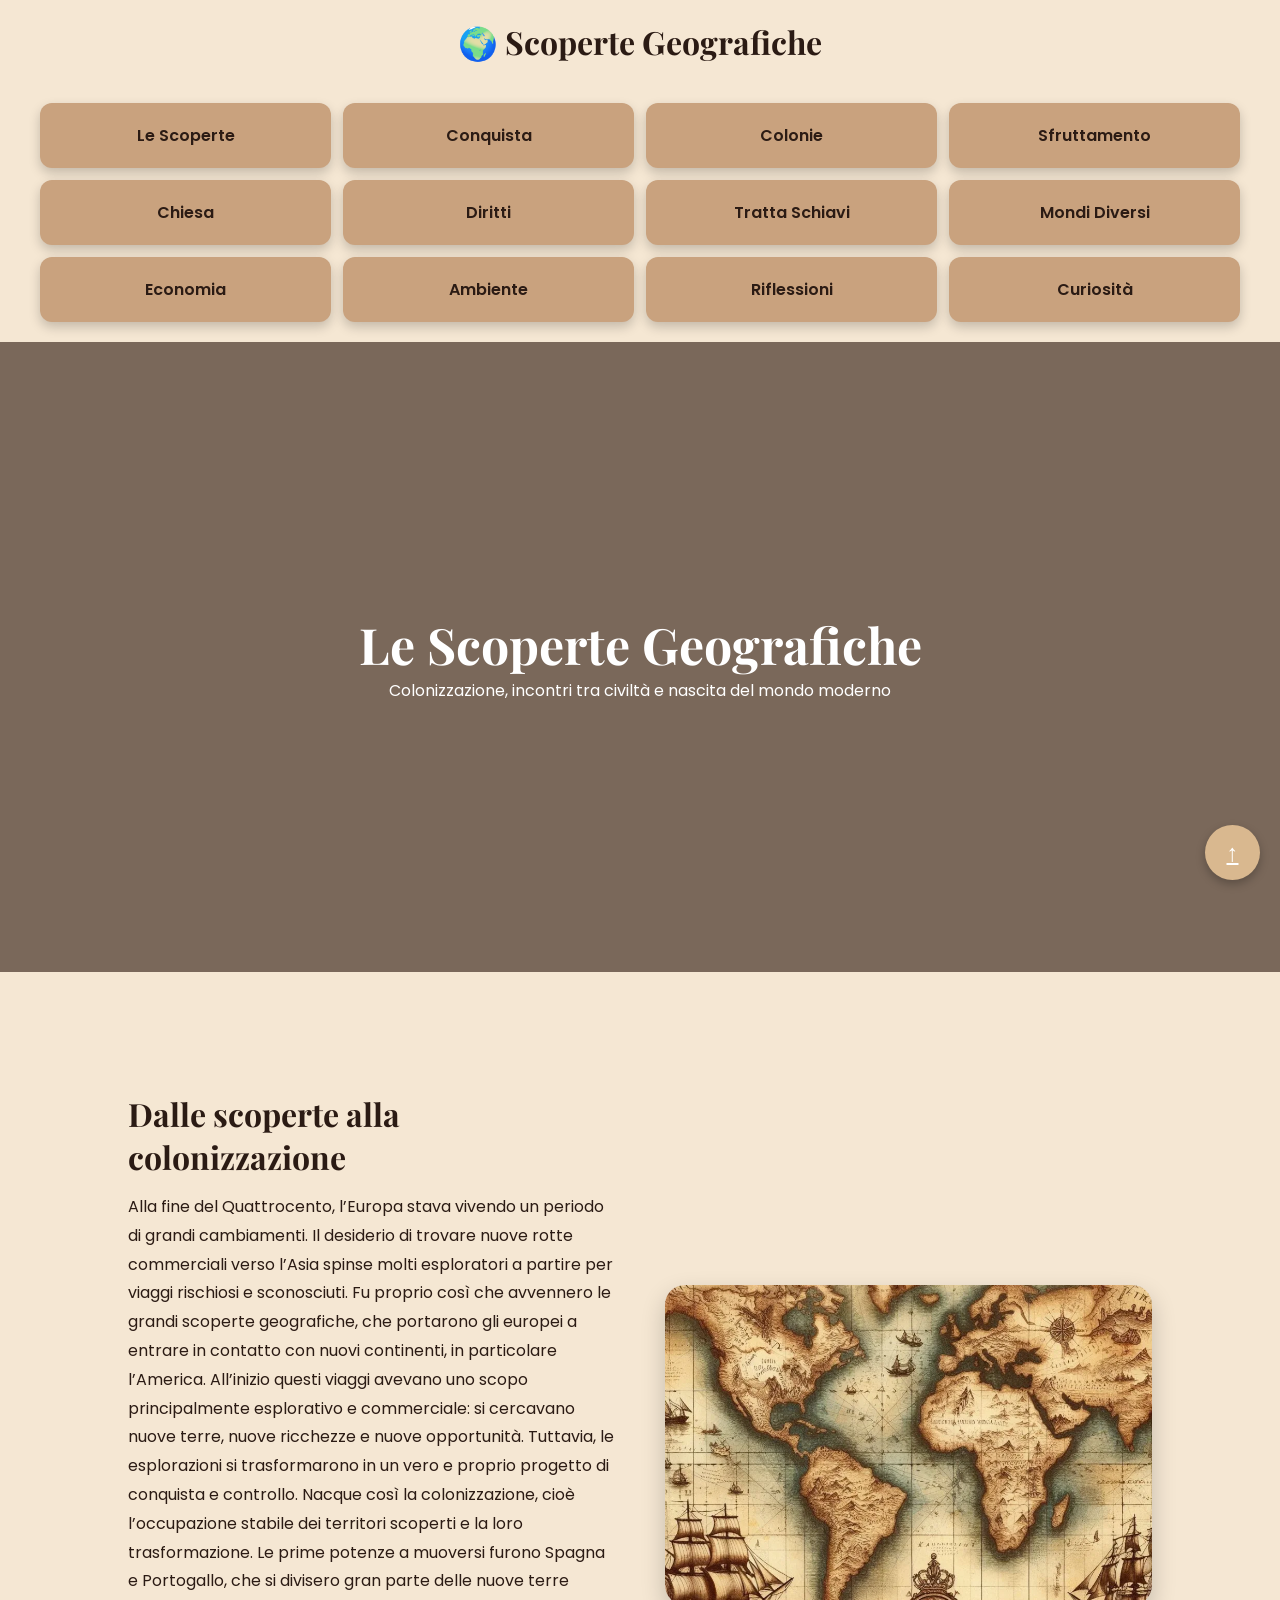
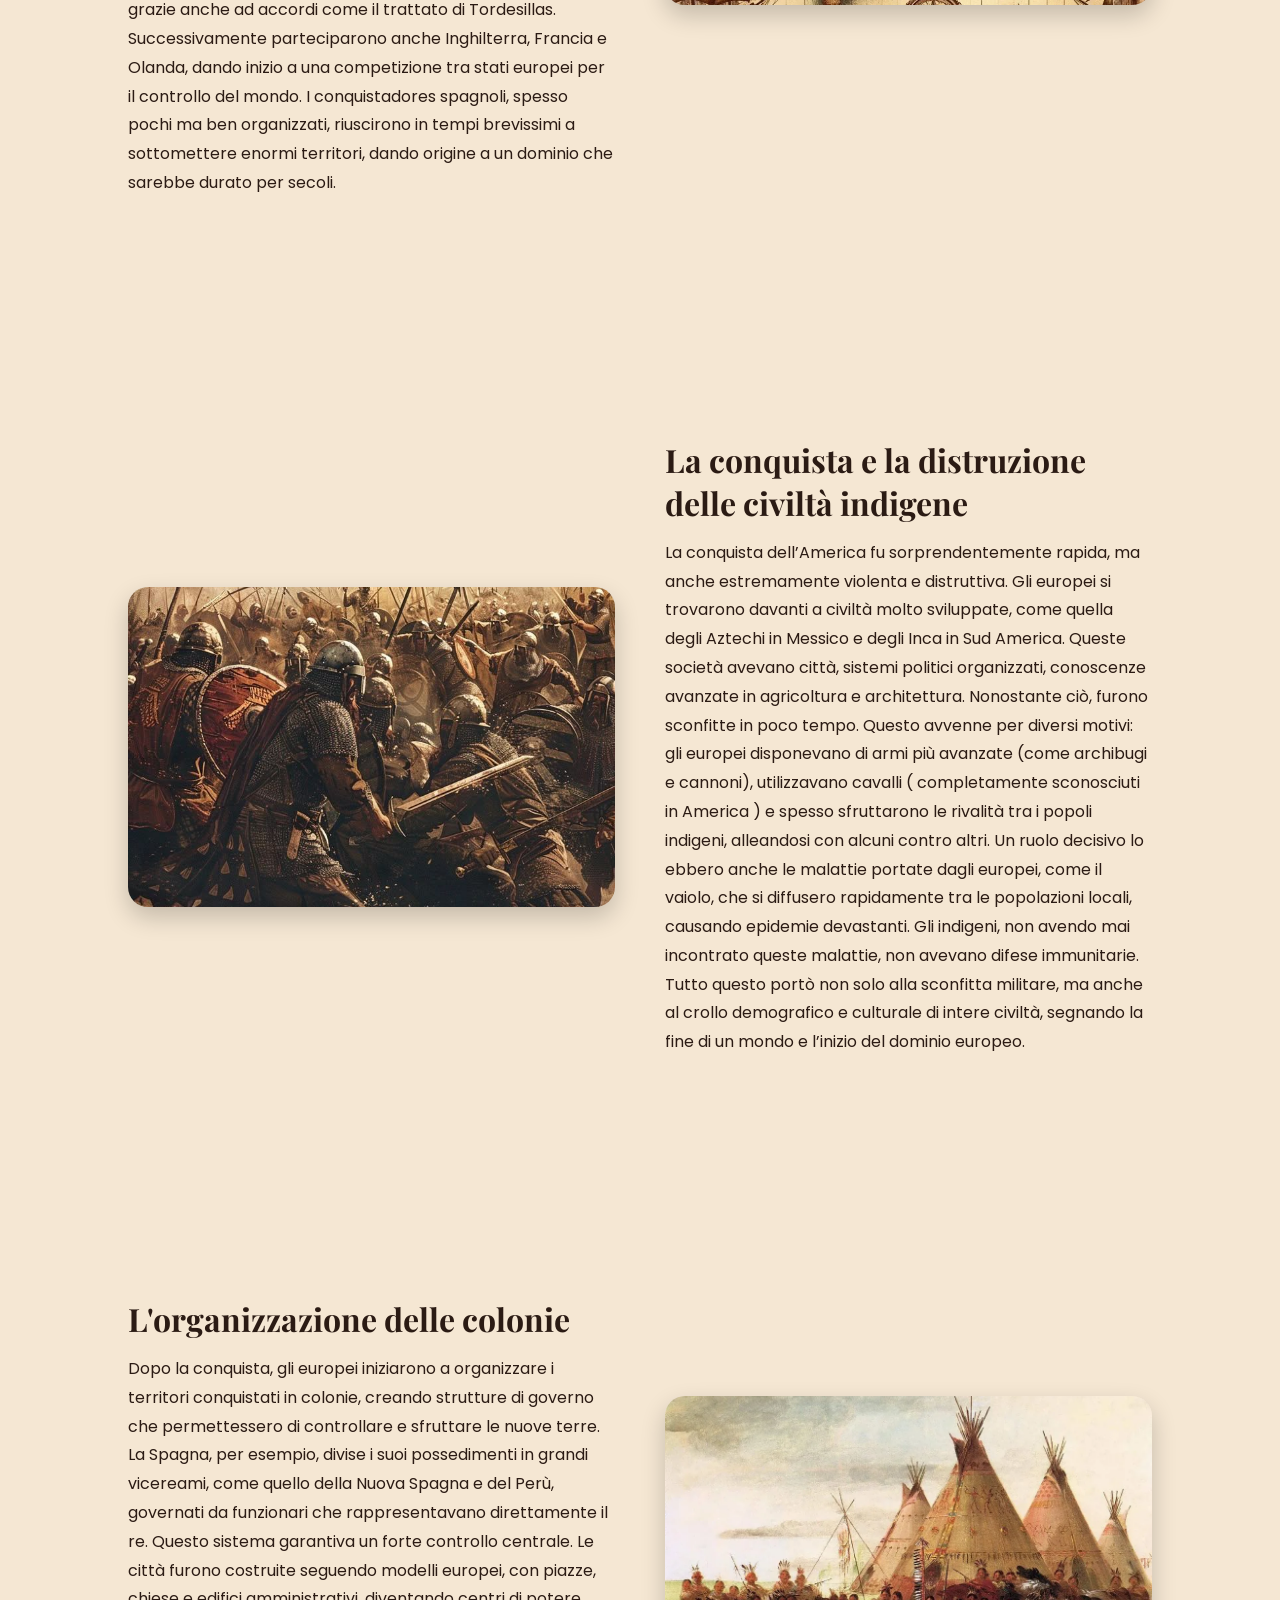
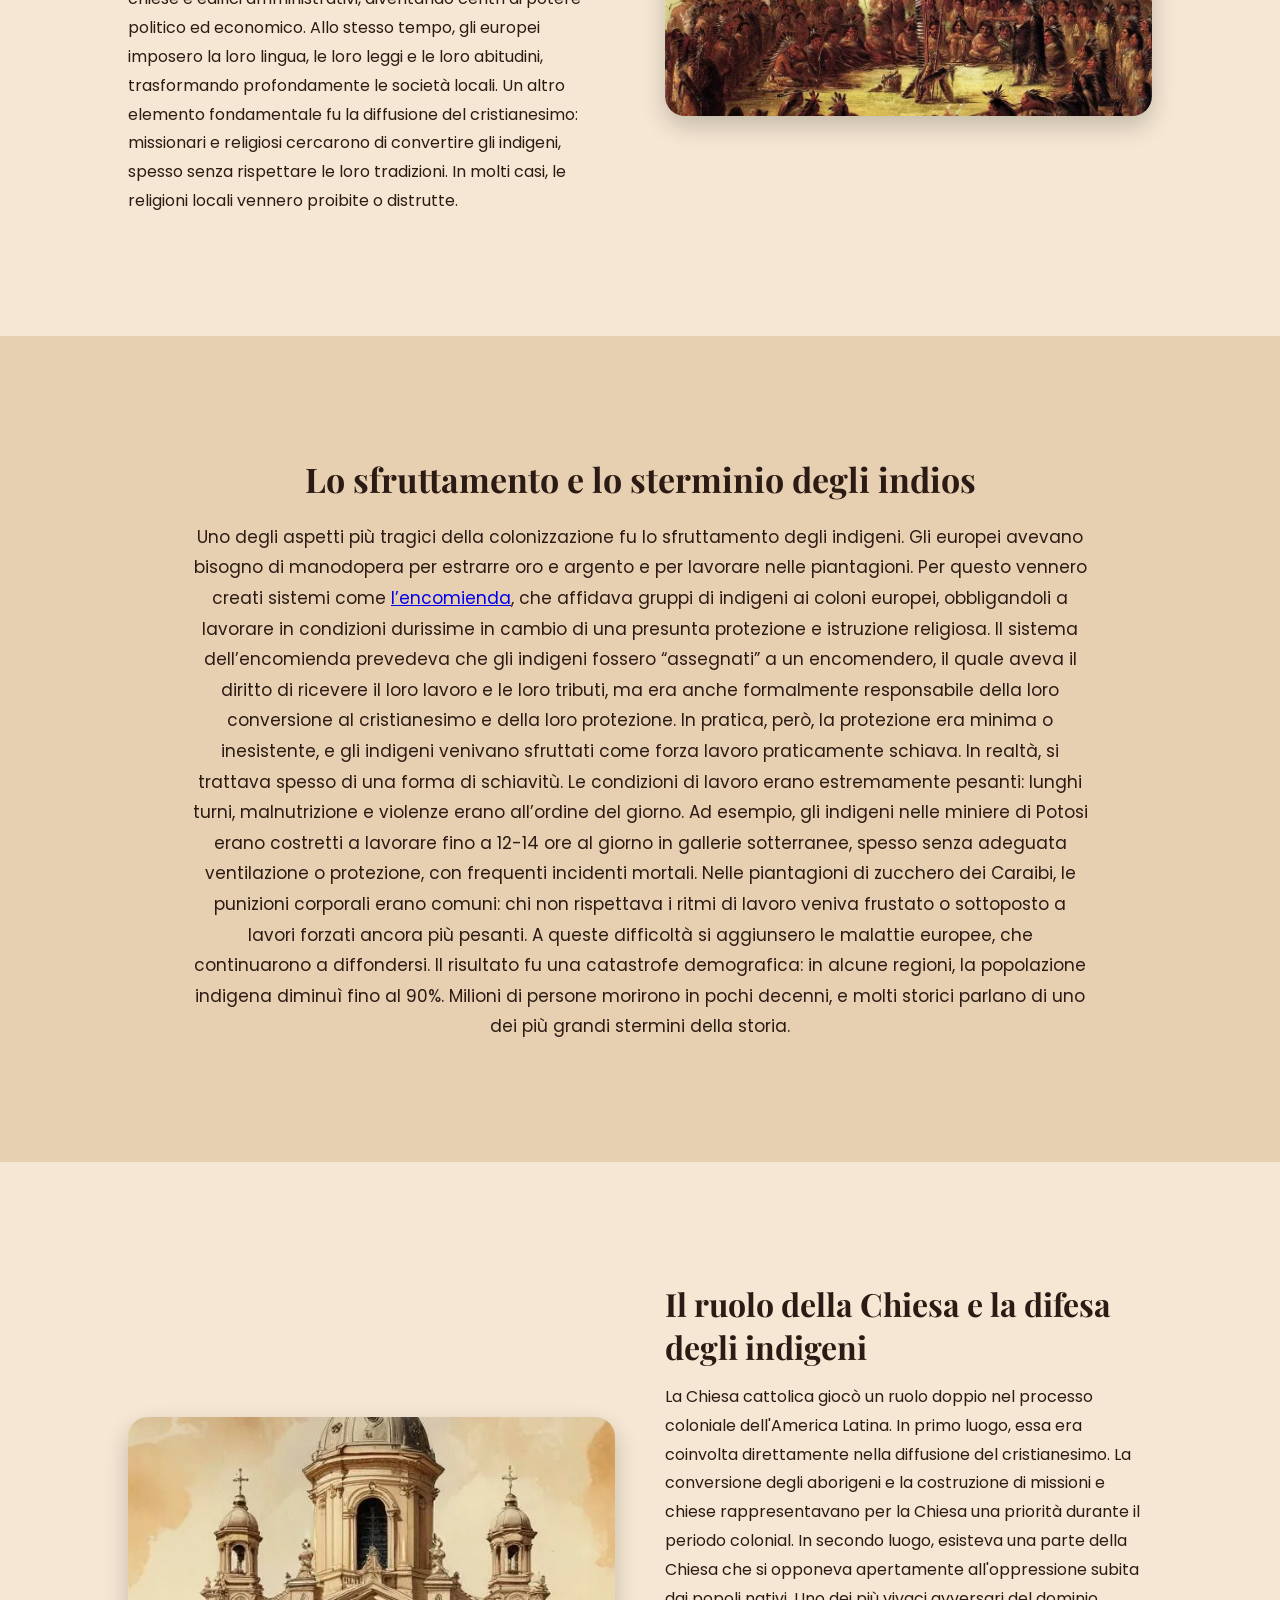
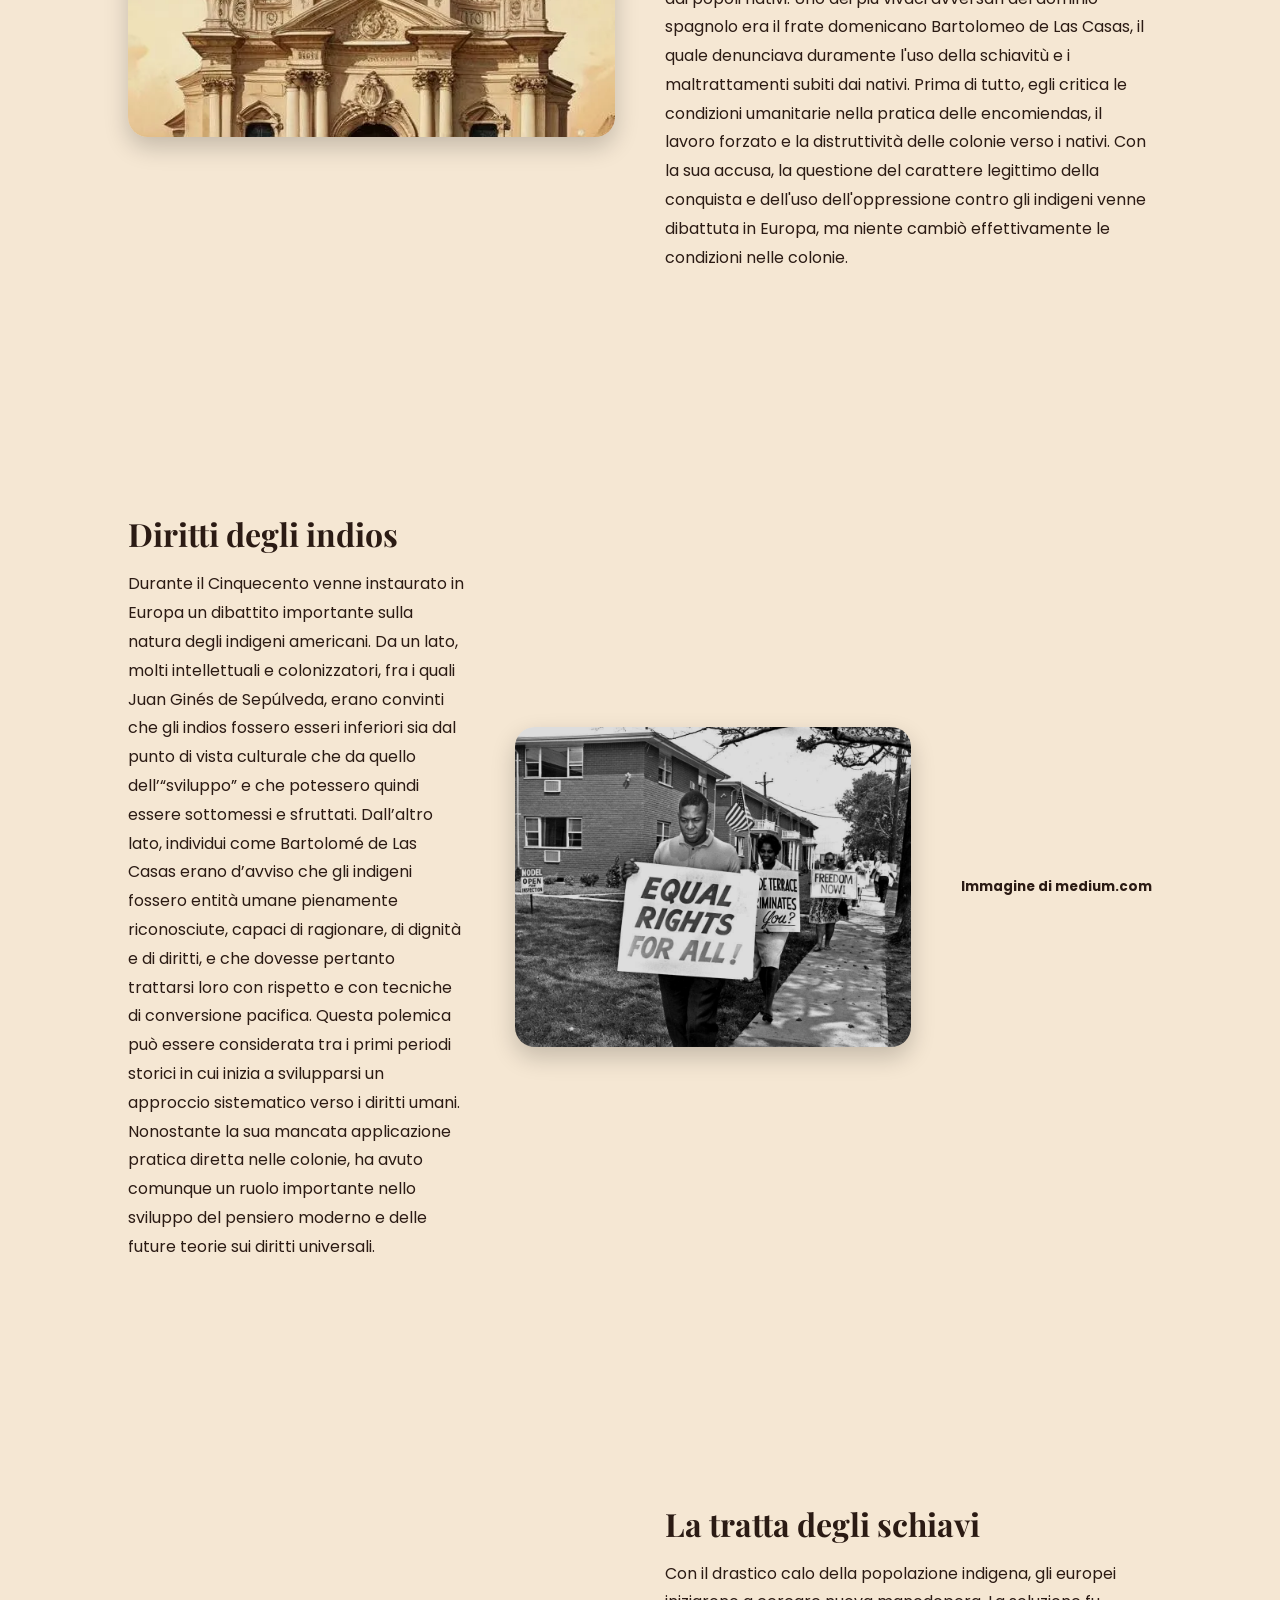
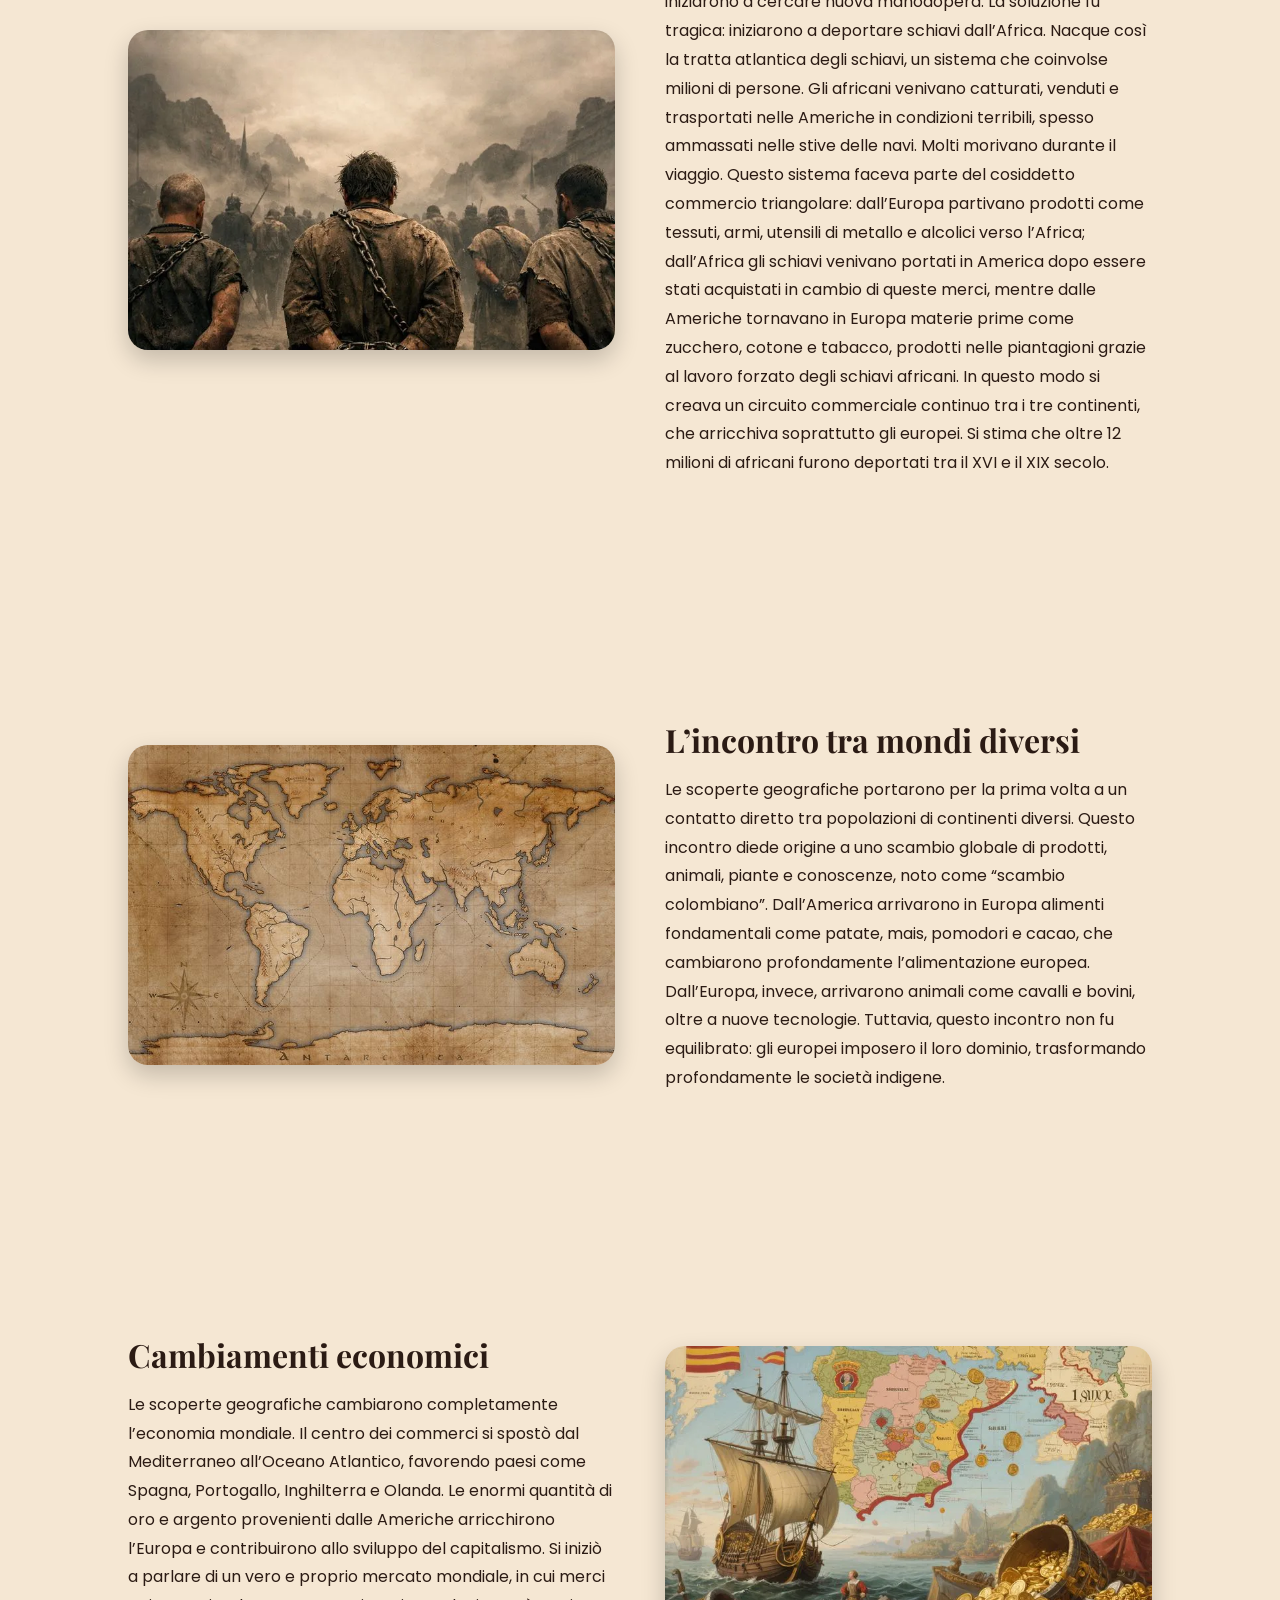
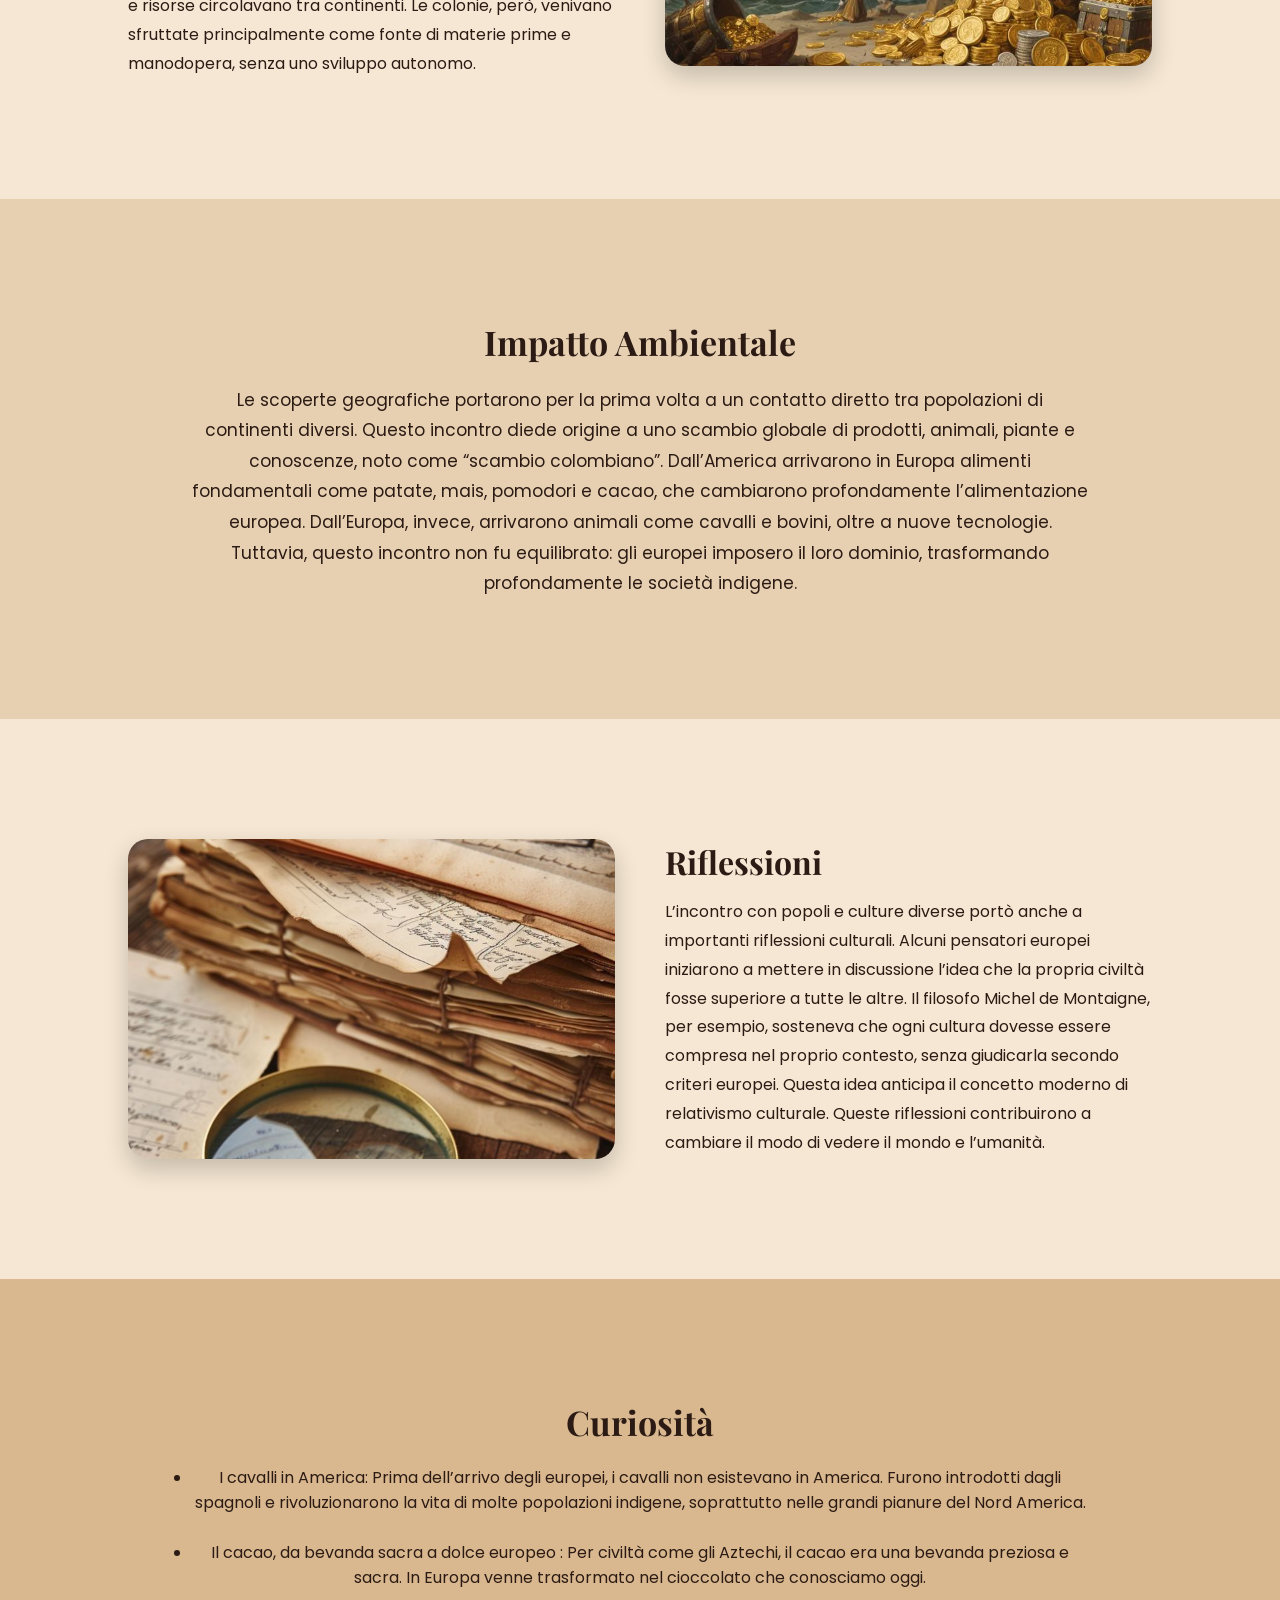
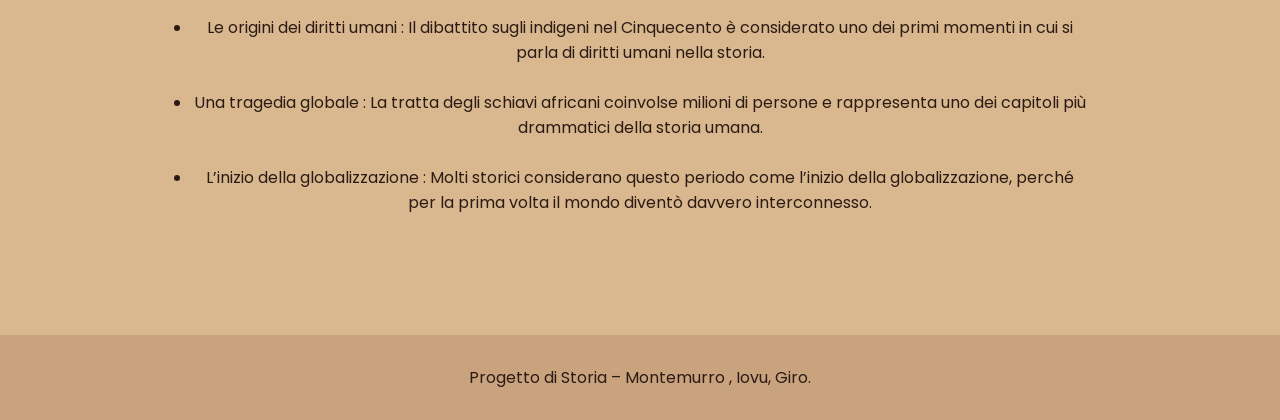
==== commit 59da1c30: "Add files via upload" ====
--- a/index.html
+++ b/index.html
@@ -73,7 +73,7 @@
 I conquistadores spagnoli, spesso pochi ma ben organizzati, riuscirono in tempi brevissimi a sottomettere enormi territori, dando origine a un dominio che sarebbe durato per secoli. 
 </p>
 </div>
-<img src="immagini/scoperte.webp" alt="Immagine Scoperte e colonizzazione">
+<img src="Immagini/scoperte.webp" alt="Immagine Scoperte e colonizzazione">
 
 </section>
 
@@ -92,7 +92,7 @@
 Tutto questo portò non solo alla sconfitta militare, ma anche al crollo demografico e culturale di intere civiltà, segnando la fine di un mondo e l’inizio del dominio europeo. 
 </p>
 </div>
-<img src="immagini/conquista.jpg" alt="Immagine Conquista e distruzione delle civiltà indigene">
+<img src="Immagini/conquista.jpg" alt="Immagine Conquista e distruzione delle civiltà indigene">
 </section>
 
 
@@ -110,7 +110,7 @@
 Un altro elemento fondamentale fu la diffusione del cristianesimo: missionari e religiosi cercarono di convertire gli indigeni, spesso senza rispettare le loro tradizioni. In molti casi, le religioni locali vennero proibite o distrutte. 
 </p>
 </div>
-<img src="immagini/colonie.webp" alt="Immagine Organizzazione delle colonie">
+<img src="Immagini/colonie.webp" alt="Immagine Organizzazione delle colonie">
 </section>
 
 
@@ -139,7 +139,7 @@
 Prima di tutto, egli critica le condizioni umanitarie nella pratica delle encomiendas, il lavoro forzato e la distruttività delle colonie verso i nativi. Con la sua accusa, la questione del carattere legittimo della conquista e dell'uso dell'oppressione contro gli indigeni venne dibattuta in Europa, ma niente cambiò effettivamente le condizioni nelle colonie.
 </p>
 </div>
-<img src="immagini/chiesa.webp" alt="Immagine Ruolo della Chiesa ">
+<img src="Immagini/chiesa.webp" alt="Immagine Ruolo della Chiesa ">
 </section>
 
 
@@ -156,7 +156,7 @@
 Questa polemica può essere considerata tra i primi periodi storici in cui inizia a svilupparsi un approccio sistematico verso i diritti umani. Nonostante la sua mancata applicazione pratica diretta nelle colonie, ha avuto comunque un ruolo importante nello sviluppo del pensiero moderno e delle future teorie sui diritti universali.
 </p>
 </div>
-<img src="immagini/diritti.jpg" alt="Immagine diritti degli indios">
+<img src="Immagini/diritti.jpg" alt="Immagine diritti degli indios">
 <h5>Immagine di medium.com</h5>
 </section>
 
@@ -175,7 +175,7 @@
 Si stima che oltre 12 milioni di africani furono deportati tra il XVI e il XIX secolo.
 </p>
 </div>
-<img src="immagini/schiavi.webp" alt="Immagine La tratta degli schiavi">
+<img src="Immagini/schiavi.webp" alt="Immagine La tratta degli schiavi">
 </section>
 
 
@@ -197,7 +197,7 @@
 profondamente le società indigene.
 </p>
 </div>
-<img src="immagini/mondidiversi.jpg" alt="Immagine Incontro tra mondi diversi">
+<img src="Immagini/mondidiversi.jpg" alt="Immagine Incontro tra mondi diversi">
 </section>
 
 
@@ -214,7 +214,7 @@
 Le colonie, però, venivano sfruttate principalmente come fonte di materie prime e manodopera, senza uno sviluppo autonomo. 
 </p>
 </div>
-<img src="immagini/economia.webp" alt="Immagine Cambiamenti economici">
+<img src="Immagini/economia.webp" alt="Immagine Cambiamenti economici">
 </section>
 
 
@@ -244,7 +244,7 @@
 Queste riflessioni contribuirono a cambiare il modo di vedere il mondo e l’umanità. 
 </p>
 </div>
-<img src="immagini/riflessioni.jpg" alt="Immagine Riflessioni">
+<img src="Immagini/riflessioni.jpg" alt="Immagine Riflessioni">
 </section>
 
 
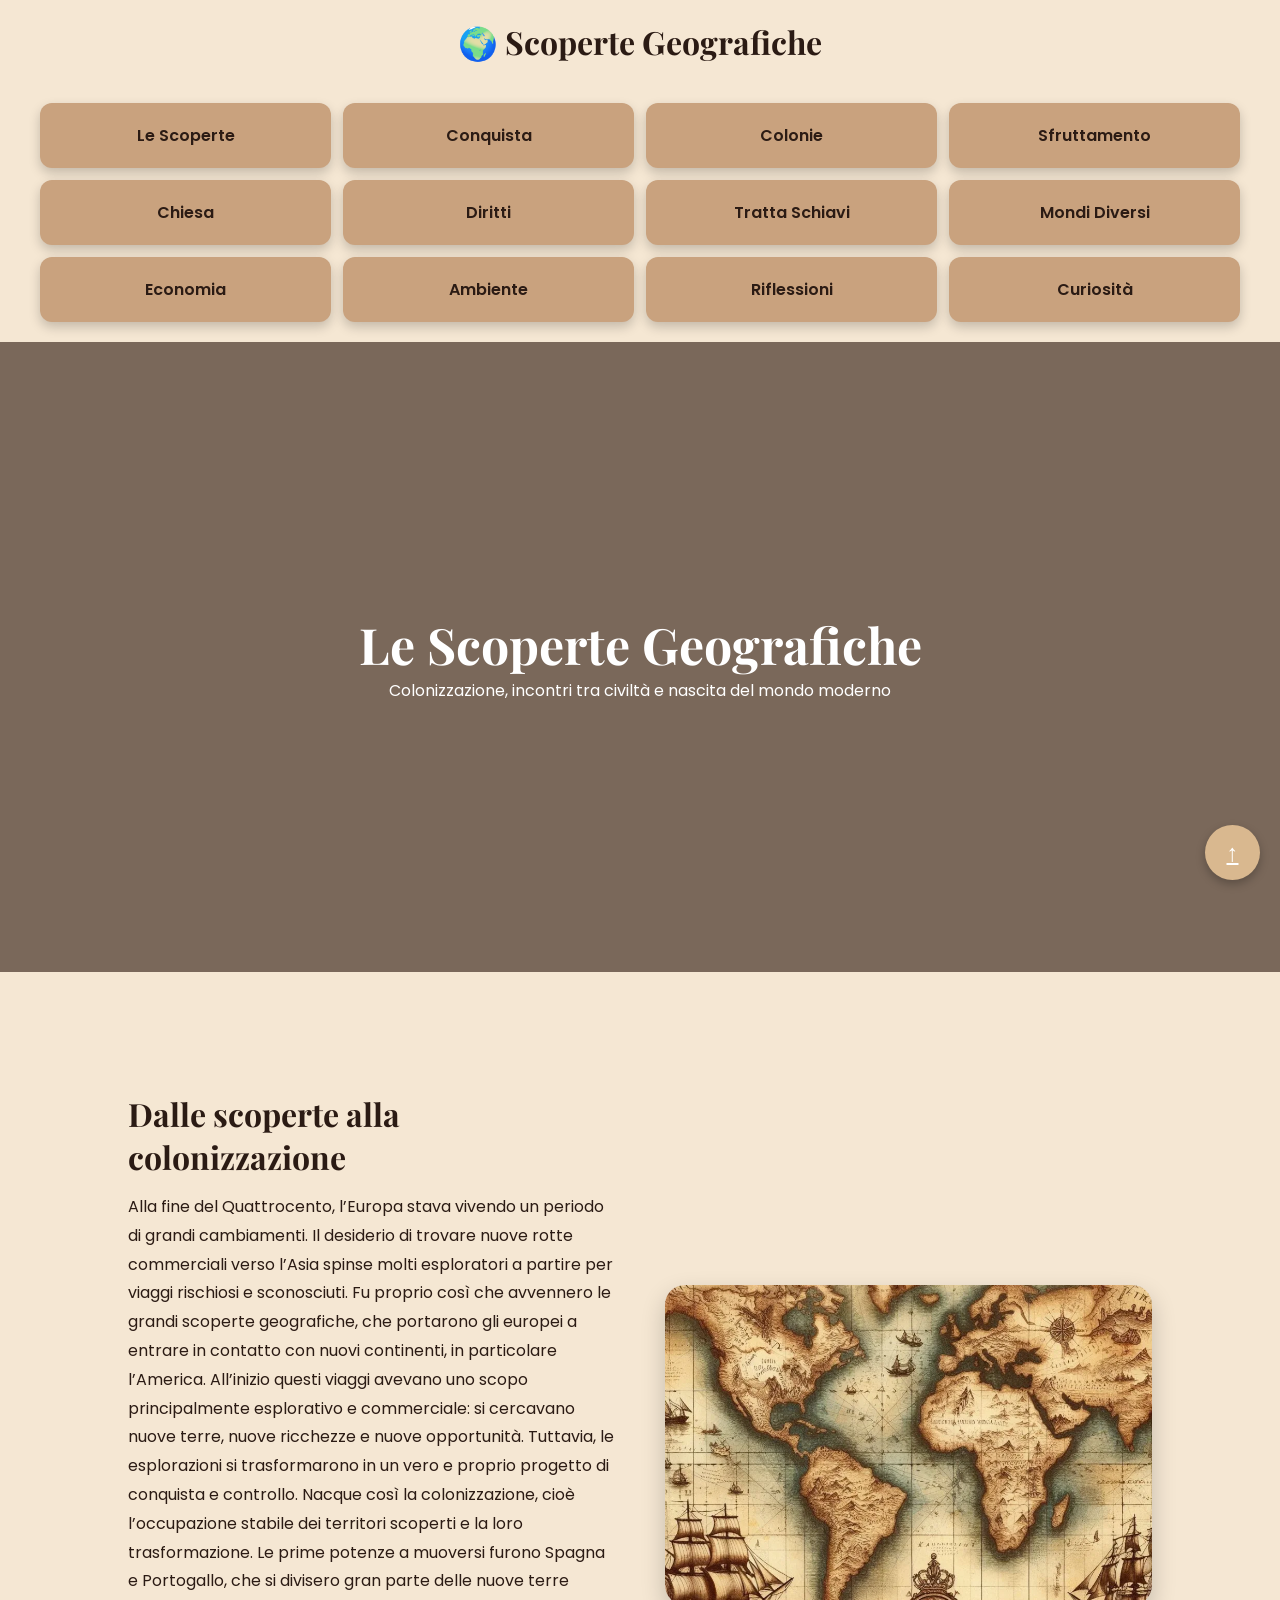
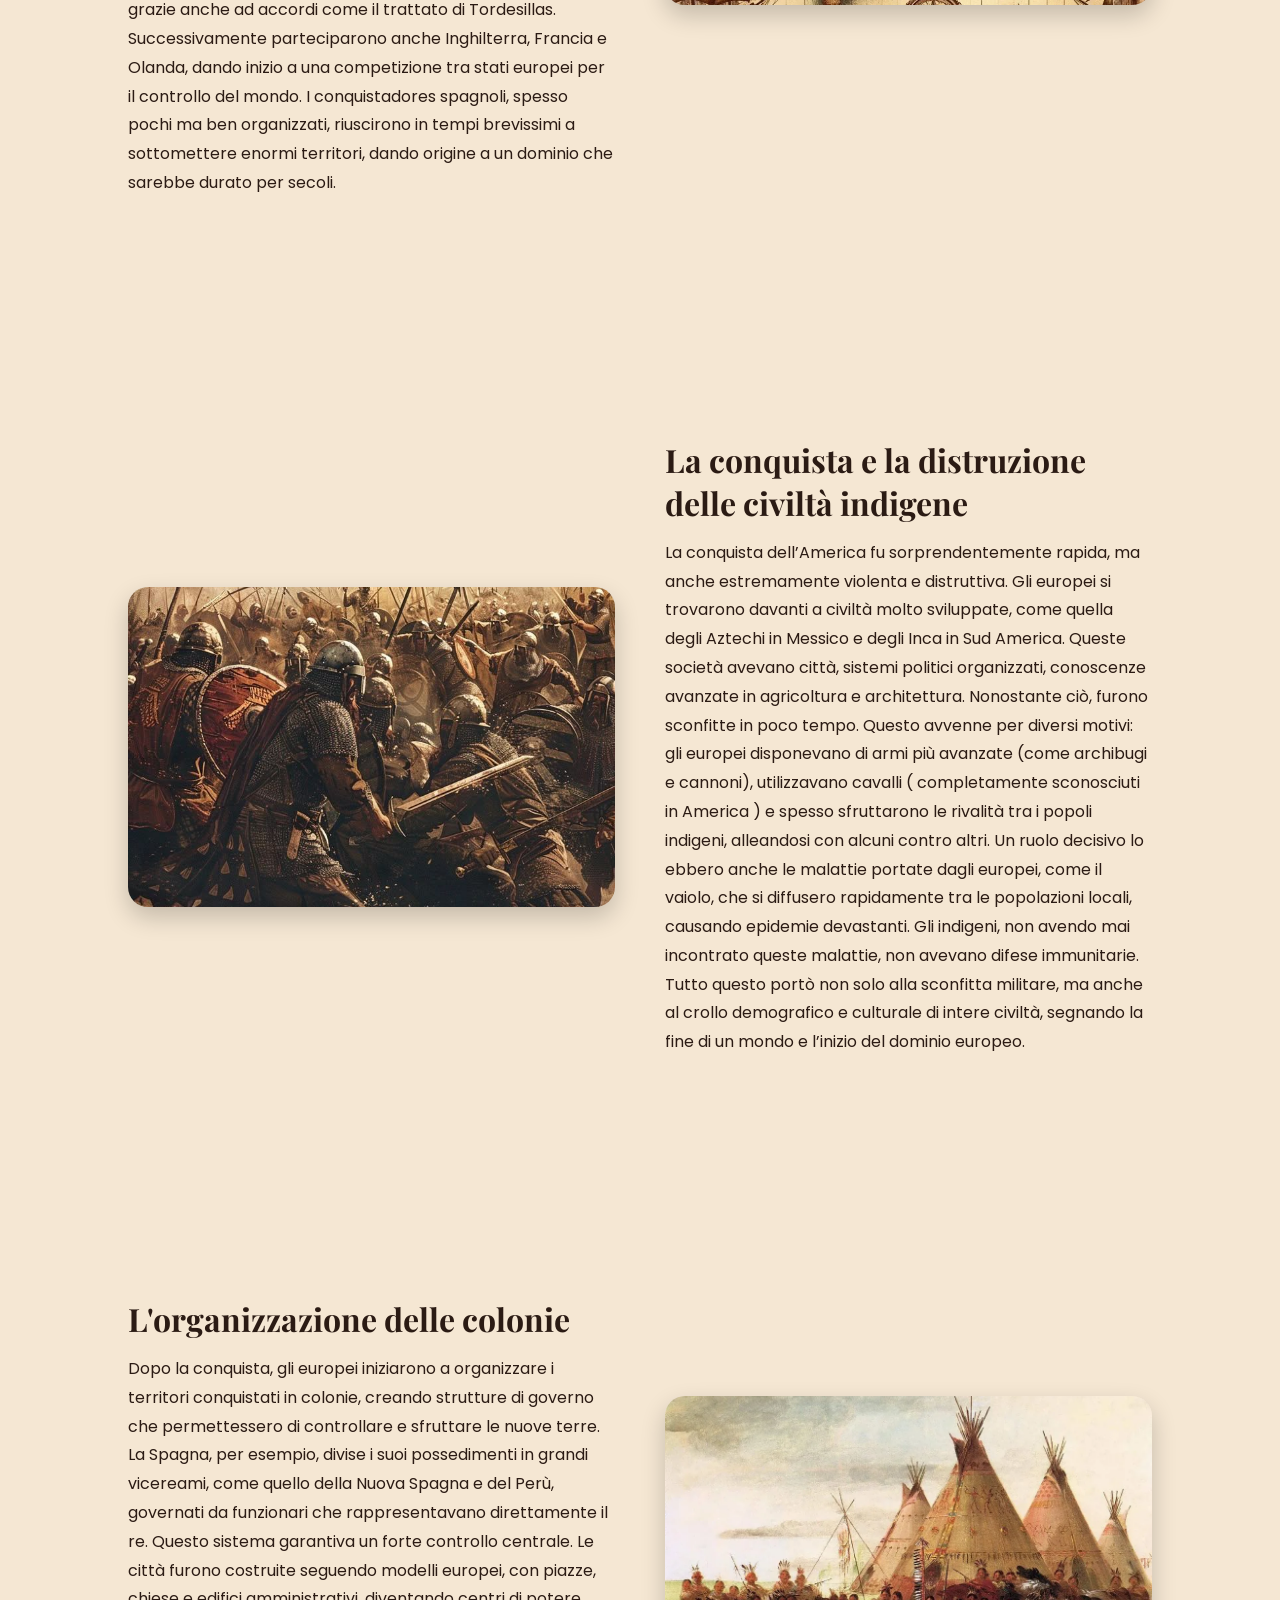
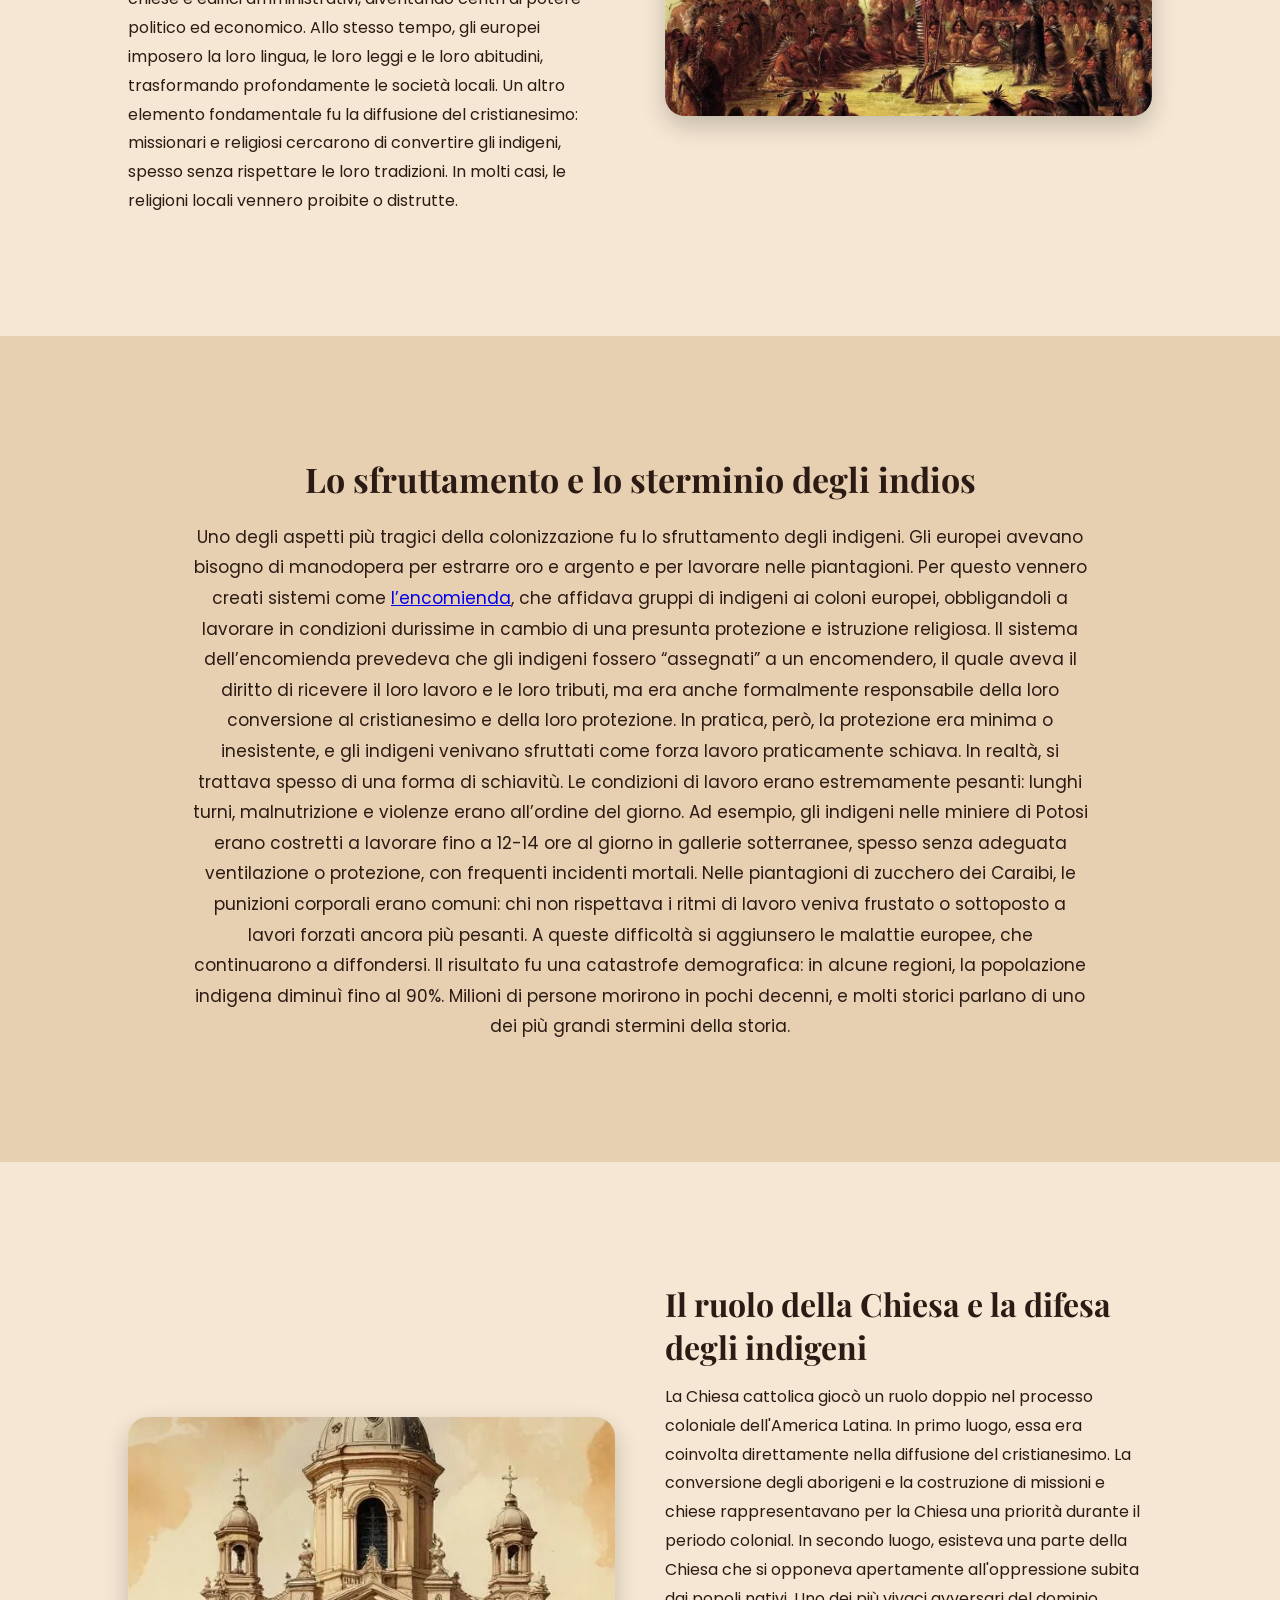
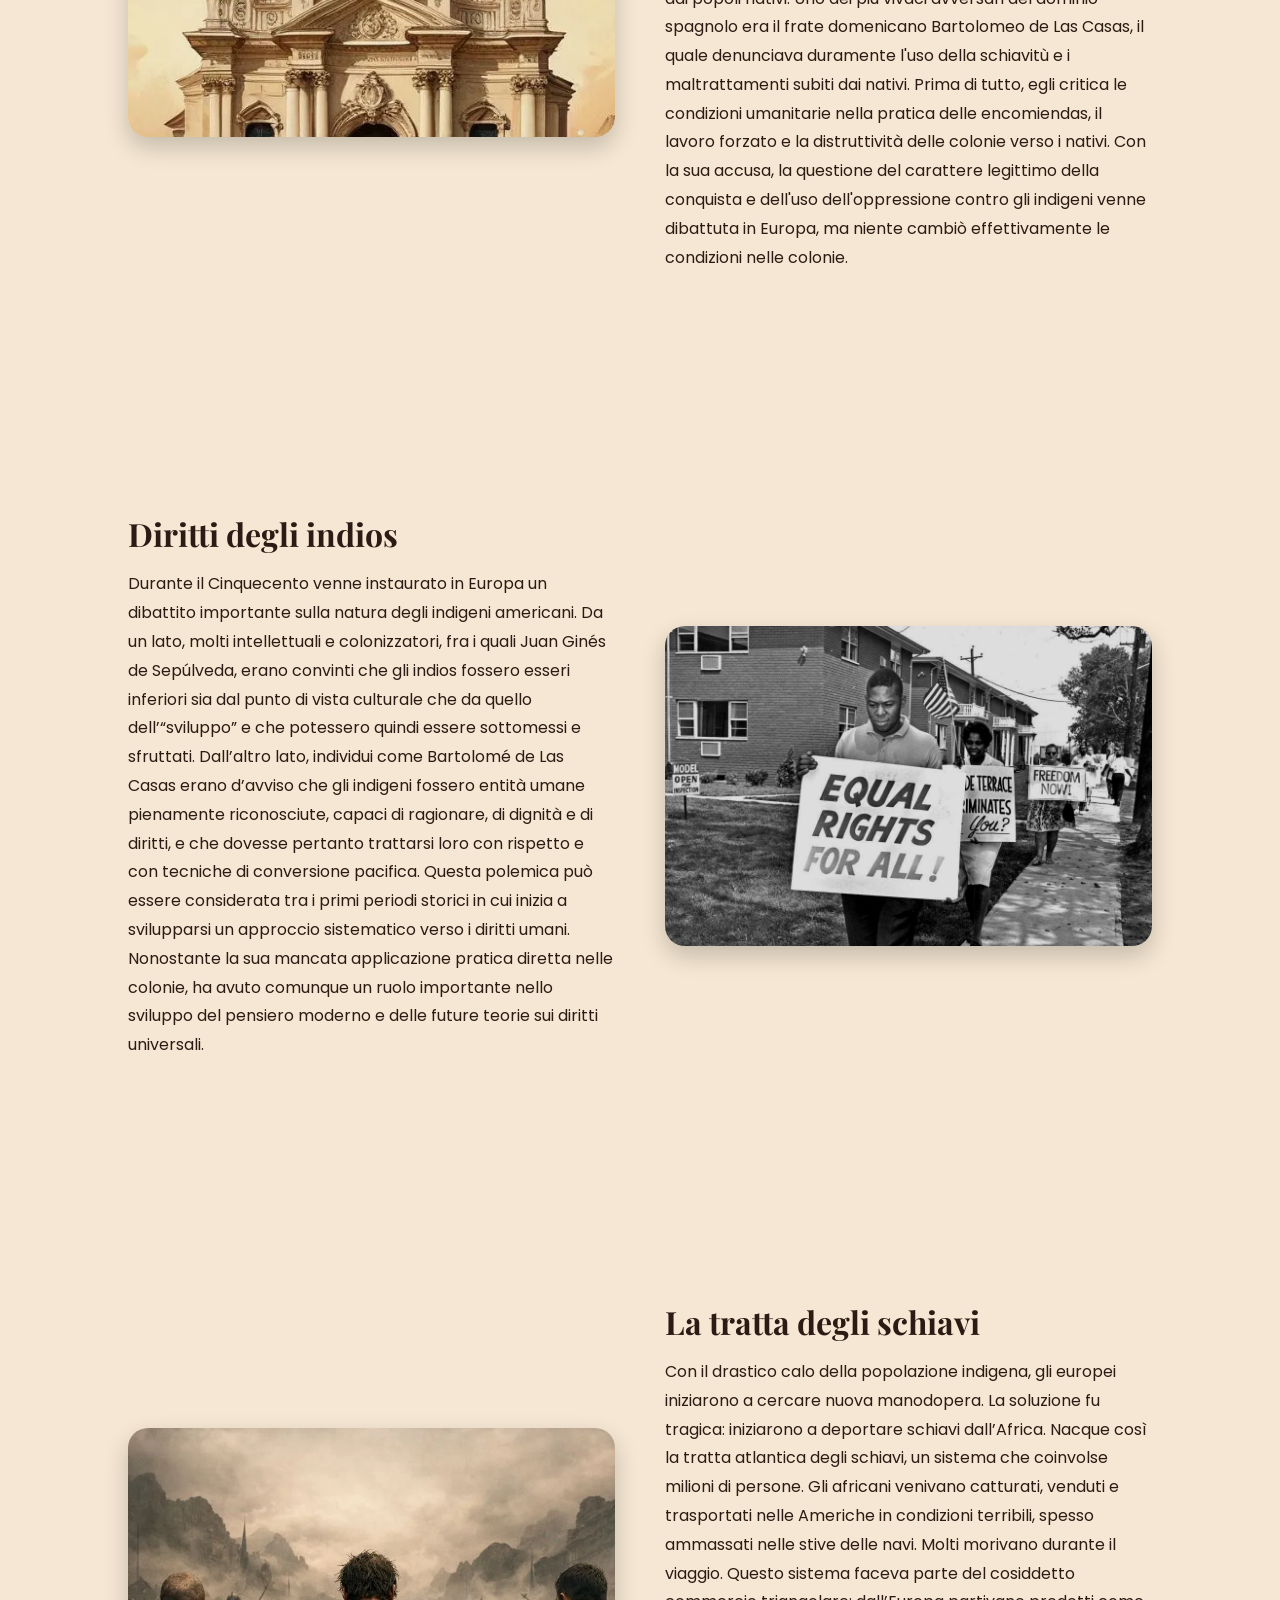
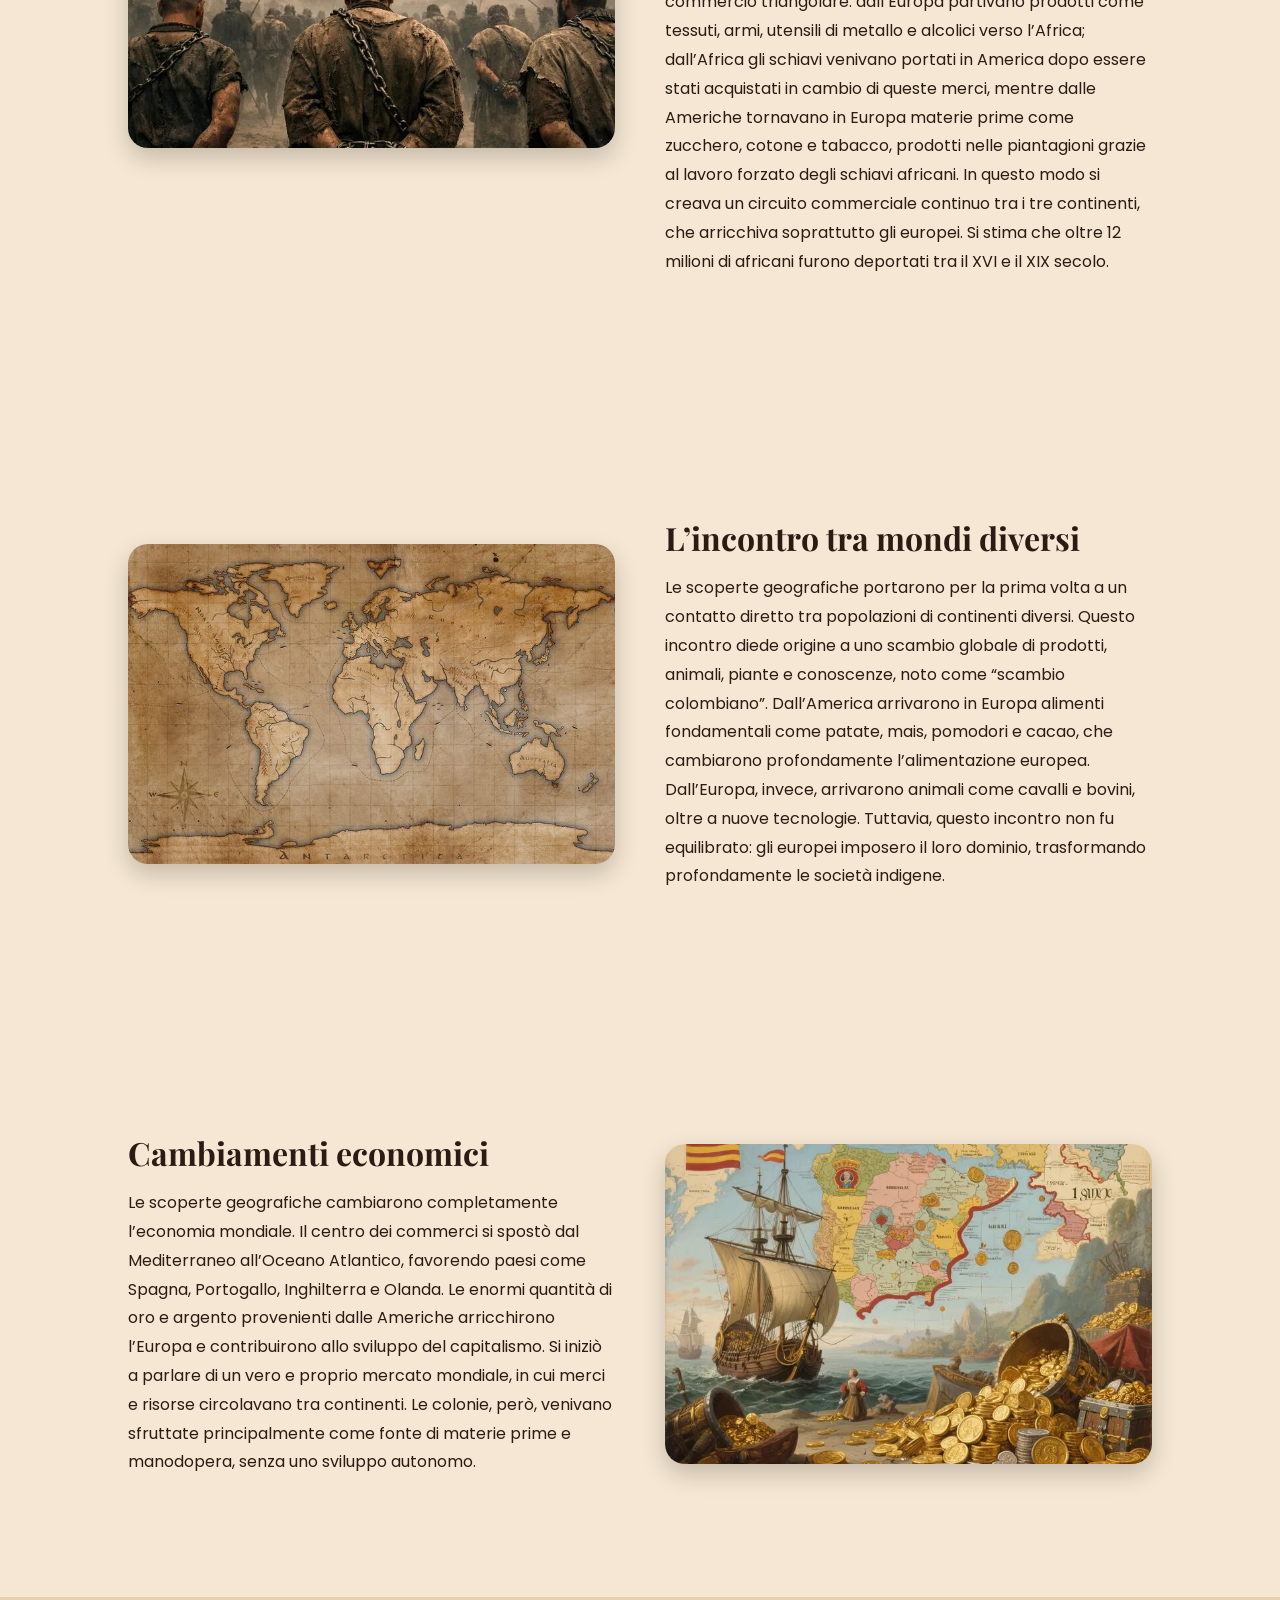
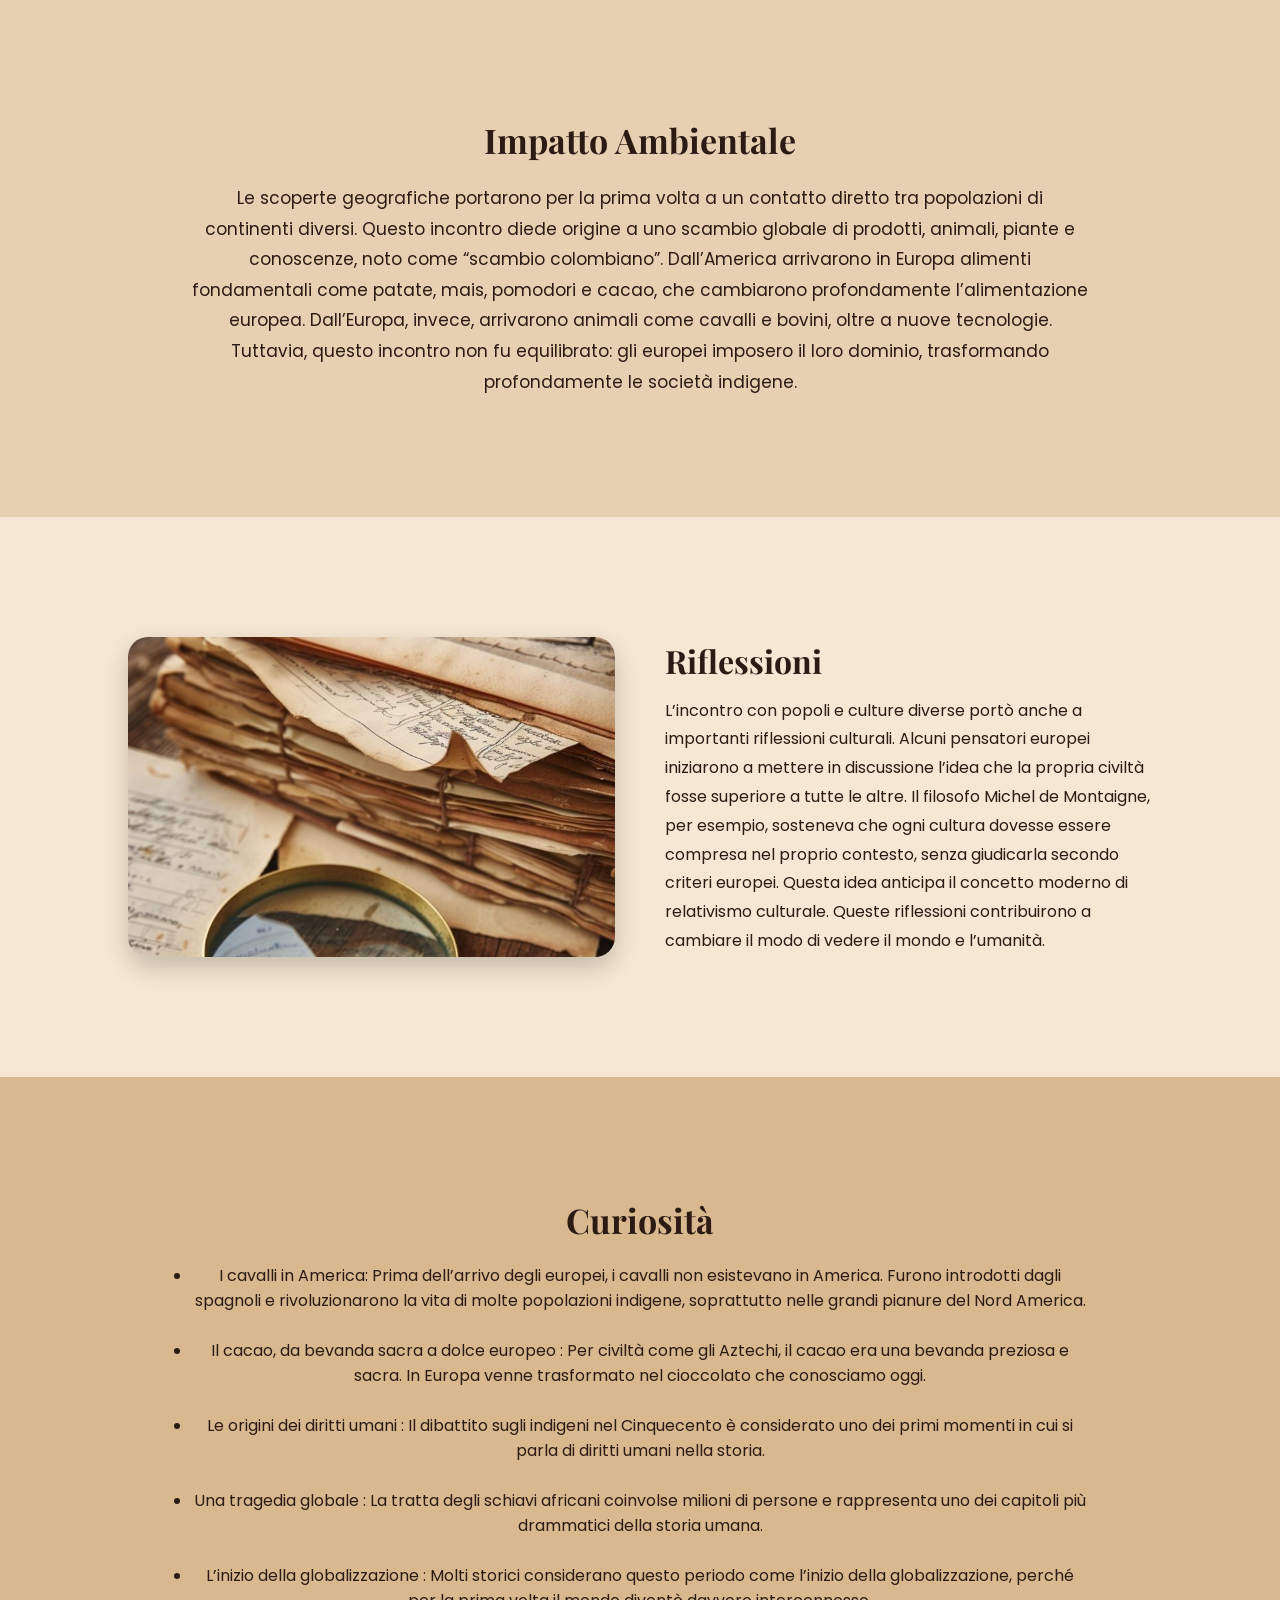
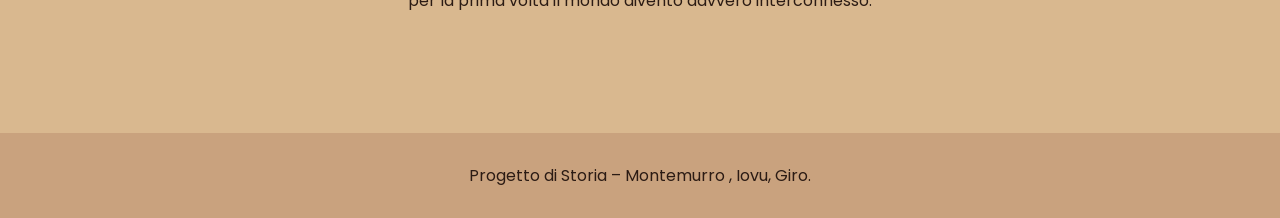
==== commit a11f052b: "Add files via upload" ====
--- a/index.html
+++ b/index.html
@@ -73,7 +73,7 @@
 I conquistadores spagnoli, spesso pochi ma ben organizzati, riuscirono in tempi brevissimi a sottomettere enormi territori, dando origine a un dominio che sarebbe durato per secoli. 
 </p>
 </div>
-<img src="Immagini/scoperte.webp" alt="Immagine Scoperte e colonizzazione">
+<img src="immagini/scoperte.webp" alt="Immagine Scoperte e colonizzazione">
 
 </section>
 
@@ -92,7 +92,7 @@
 Tutto questo portò non solo alla sconfitta militare, ma anche al crollo demografico e culturale di intere civiltà, segnando la fine di un mondo e l’inizio del dominio europeo. 
 </p>
 </div>
-<img src="Immagini/conquista.jpg" alt="Immagine Conquista e distruzione delle civiltà indigene">
+<img src="immagini/conquista.jpg" alt="Immagine Conquista e distruzione delle civiltà indigene">
 </section>
 
 
@@ -110,7 +110,7 @@
 Un altro elemento fondamentale fu la diffusione del cristianesimo: missionari e religiosi cercarono di convertire gli indigeni, spesso senza rispettare le loro tradizioni. In molti casi, le religioni locali vennero proibite o distrutte. 
 </p>
 </div>
-<img src="Immagini/colonie.webp" alt="Immagine Organizzazione delle colonie">
+<img src="immagini/colonie.webp" alt="Immagine Organizzazione delle colonie">
 </section>
 
 
@@ -139,7 +139,7 @@
 Prima di tutto, egli critica le condizioni umanitarie nella pratica delle encomiendas, il lavoro forzato e la distruttività delle colonie verso i nativi. Con la sua accusa, la questione del carattere legittimo della conquista e dell'uso dell'oppressione contro gli indigeni venne dibattuta in Europa, ma niente cambiò effettivamente le condizioni nelle colonie.
 </p>
 </div>
-<img src="Immagini/chiesa.webp" alt="Immagine Ruolo della Chiesa ">
+<img src="immagini/chiesa.webp" alt="Immagine Ruolo della Chiesa ">
 </section>
 
 
@@ -156,8 +156,7 @@
 Questa polemica può essere considerata tra i primi periodi storici in cui inizia a svilupparsi un approccio sistematico verso i diritti umani. Nonostante la sua mancata applicazione pratica diretta nelle colonie, ha avuto comunque un ruolo importante nello sviluppo del pensiero moderno e delle future teorie sui diritti universali.
 </p>
 </div>
-<img src="Immagini/diritti.jpg" alt="Immagine diritti degli indios">
-<h5>Immagine di medium.com</h5>
+<img src="immagini/diritti.jpg" alt="Immagine diritti degli indios">
 </section>
 
 
@@ -175,7 +174,7 @@
 Si stima che oltre 12 milioni di africani furono deportati tra il XVI e il XIX secolo.
 </p>
 </div>
-<img src="Immagini/schiavi.webp" alt="Immagine La tratta degli schiavi">
+<img src="immagini/schiavi.webp" alt="Immagine La tratta degli schiavi">
 </section>
 
 
@@ -197,7 +196,7 @@
 profondamente le società indigene.
 </p>
 </div>
-<img src="Immagini/mondidiversi.jpg" alt="Immagine Incontro tra mondi diversi">
+<img src="immagini/mondidiversi.jpg" alt="Immagine Incontro tra mondi diversi">
 </section>
 
 
@@ -214,7 +213,7 @@
 Le colonie, però, venivano sfruttate principalmente come fonte di materie prime e manodopera, senza uno sviluppo autonomo. 
 </p>
 </div>
-<img src="Immagini/economia.webp" alt="Immagine Cambiamenti economici">
+<img src="immagini/economia.webp" alt="Immagine Cambiamenti economici">
 </section>
 
 
@@ -244,7 +243,7 @@
 Queste riflessioni contribuirono a cambiare il modo di vedere il mondo e l’umanità. 
 </p>
 </div>
-<img src="Immagini/riflessioni.jpg" alt="Immagine Riflessioni">
+<img src="immagini/riflessioni.jpg" alt="Immagine Riflessioni">
 </section>
 
 
